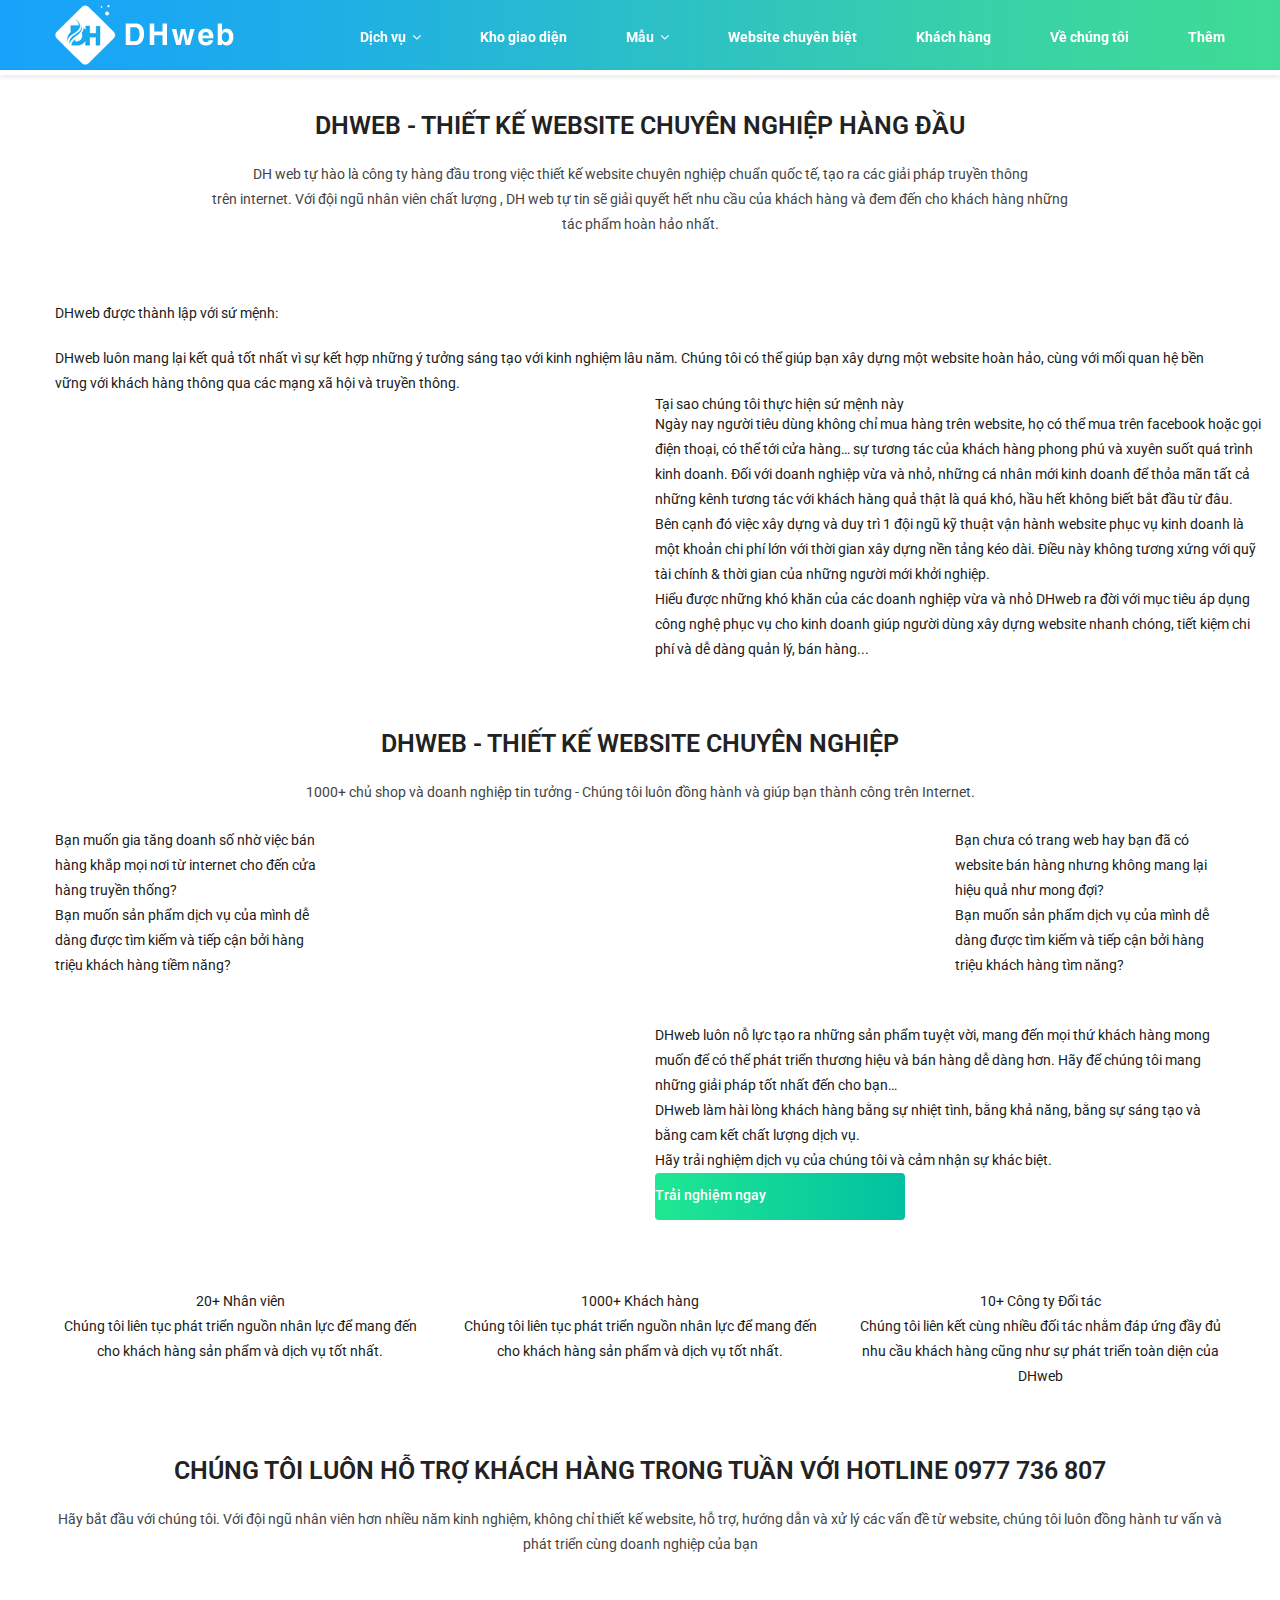
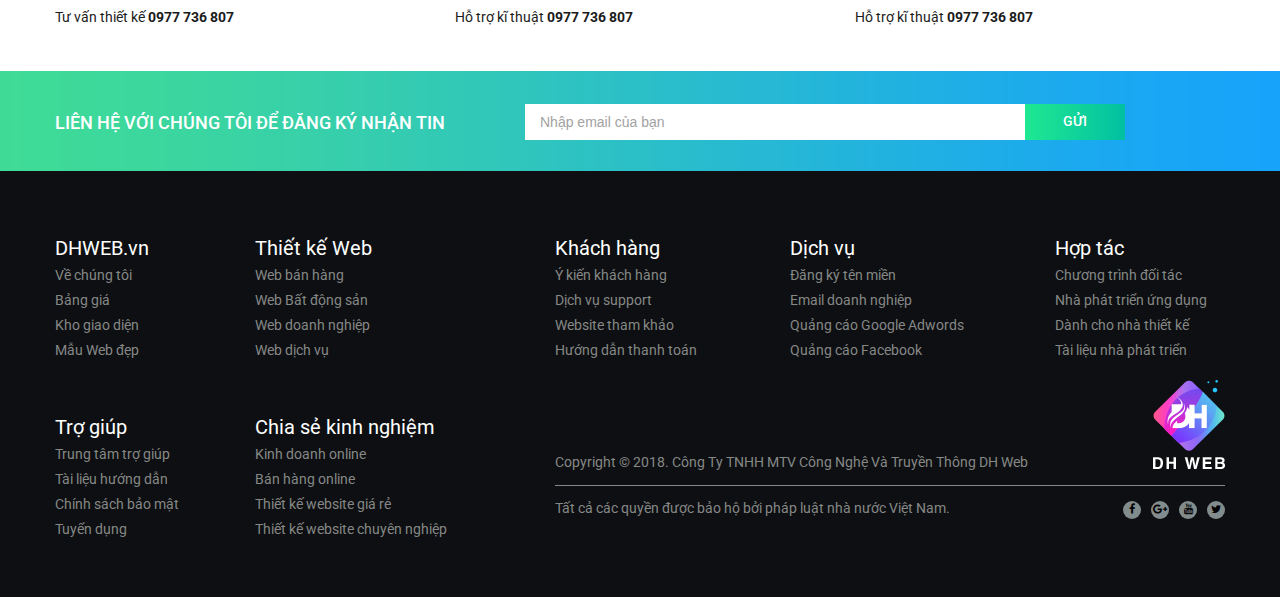
==== codehtml/html_dhweb/about.html @ aa075290 "Update file" ====
<!DOCTYPE html>
<html>
<head>
	<title>:: ABOUT :: DHWEB :: MAI CÔNG NGOÃN</title>
	<meta http-equiv="Content-type" content="text/html;charset=UTF-8">
	<meta name="SKYPE_TOOLBAR" content="SKYPE_TOOLBAR_PARSER_COMPATIBLE">
	<meta name="format-detection" content="telephone=no">
	<meta http-equiv="X-UA-Compatible" content="IE=edge">
	<link rel="shortcut icon" href="icon.png">
	<meta name="viewport" content="width=device-width, initial-scale=1.0">
	<!-- HTML5 Shim and Respond.js IE8 support of HTML5 elements and media queries -->
	<!-- WARNING: Respond.js doesn't work if you view the page via file:// -->
	<!--[if lt IE 9]>
	<script src="https://oss.maxcdn.com/libs/html5shiv/3.7.0/html5shiv.js"></script>
	<script src="https://oss.maxcdn.com/libs/respond.js/1.4.2/respond.min.js"></script>
<![endif]-->


<link rel="stylesheet" type="text/css" href="scss/main.css"/>

</head>
<body>
	<div id="wrapper">
		<header>
			<div class="container">
				<div class="mcn-logo pull-left align-middle">
					<h1><a href=""><img src="images/logo.png" alt=""></a></h1>
				</div>
				<div class="mcn-menu pull-right align-middle">
					<a href="#menu-mobile" class="hamburger hamburger--spin-r d-block d-sm-block d-md-block d-lg-none d-xl-none">
						<span class="hamburger-box">
							<span class="hamburger-inner"></span>
						</span>
					</a>
					<ul class="menu d-none d-lg-block d-xl-block">
						<li class="active"><a href="#">Dịch vụ</a>
							<ul class="sub-menu">
								<li><a href="#">Sub menu</a></li>
								<li><a href="#">Sub menu</a></li>
								<li><a href="#">Sub menu</a></li>
							</ul>
						</li>
						<li><a href="#">Kho giao diện</a></li>
						<li><a href="#">Mẫu</a>
							<ul class="sub-menu">
								<li><a href="#">Sub menu</a></li>
								<li><a href="#">Sub menu</a></li>
								<li><a href="#">Sub menu</a></li>
							</ul>
						</li>
						<li><a href="#">Website chuyên biệt</a></li>
						<li><a href="#">Khách hàng</a></li>
						<li><a href="#">Về chúng tôi</a></li>
						<li><a href="#">Thêm</a></li>
					</ul>
				</div> <!-- end tm-menu -->
				<div class="clear"></div>
			</div>
		</header> <!-- end header -->

		<section class="block-banner-about">
			<div class="container">
				<div class="mcn-title">
					<h2>DHweb - Thiết kế website chuyên nghiệp hàng đầu</h2>
					<p>DH web tự hào là công ty hàng đầu trong việc thiết kế website chuyên nghiệp chuẩn quốc tế, tạo ra các giải pháp truyền thông <br class="pc"> trên internet. Với đội ngũ nhân viên chất lượng , DH web tự tin sẽ giải quyết hết nhu cầu của khách hàng và đem đến cho khách hàng những <br class="pc"> tác phẩm hoàn hảo nhất.  </p>
				</div>
			</div>
		</section> <!-- end block-banner-about -->

		<section class="block-intro-about">
			<div class="top_intro">
				<div class="container">
					<h3>DHweb được thành lập với sứ mệnh:</h3>
					<p class="text-center"><img src="images/text-about.png" alt=""></p>
					<p>DHweb luôn mang lại kết quả tốt nhất vì sự kết hợp những ý tưởng sáng tạo với kinh nghiệm lâu năm. Chúng tôi có thể giúp bạn xây dựng một website hoàn hảo, cùng với mối quan hệ bền vững với khách hàng thông qua các mạng xã hội và truyền thông.</p>
				</div>
			</div>
			<div class="bottom_intro">
				<div class="container-fluid">
					<div class="row bg_text">
						<div class="col align-self-center">
							<div class="_img">
								<img src="images/intro-about01.png" alt="">
							</div>
						</div>
						<div class="col align-self-center">
							<div class="_text">
								<h4>Tại sao chúng tôi thực hiện sứ mệnh này</h4>
								<p>Ngày nay người tiêu dùng không chỉ mua hàng trên website, họ có thể mua trên facebook hoặc gọi điện thoại, có thể tới cửa hàng… sự tương tác của khách hàng phong phú và xuyên suốt quá trình kinh doanh. Đối với doanh nghiệp vừa và nhỏ, những cá nhân mới kinh doanh để thỏa mãn tất cả những kênh tương tác với khách hàng quả thật là quá khó, hầu hết không biết bắt đầu từ đâu.</p>
								<p>Bên cạnh đó việc xây dựng và duy trì 1 đội ngũ kỹ thuật vận hành website phục vụ kinh doanh là một khoản chi phí lớn với thời gian xây dựng nền tảng kéo dài. Điều này không tương xứng với quỹ tài chính & thời gian của những người mới khởi nghiệp.</p>
								<p>Hiểu được những khó khăn của các doanh nghiệp vừa và nhỏ DHweb ra đời với mục tiêu áp dụng công nghệ phục vụ cho kinh doanh giúp người dùng xây dựng website nhanh chóng, tiết kiệm chi phí và dễ dàng quản lý, bán hàng...</p>
							</div>
						</div>
					</div>
				</div>
			</div>
		</section> <!-- end block-intro-about -->

		<section class="block-why-about">
			<div class="container">
				<div class="mcn-title">
					<h2>DHweb - Thiết kế website chuyên nghiệp</h2>
					<p>1000+ chủ shop và doanh nghiệp tin tưởng - Chúng tôi luôn đồng hành và giúp bạn thành công trên Internet.</p>
				</div>
				<div class="row">
					<div class="col col-sm-3 col-md-3 col-lg-3">
						<div class="_text">
							<p>Bạn muốn gia tăng doanh số nhờ việc bán hàng khắp mọi nơi từ internet cho đến cửa hàng truyền thống?</p>
							<p>Bạn muốn sản phẩm dịch vụ của mình dễ dàng được tìm kiếm và tiếp cận bởi hàng triệu khách hàng tiềm năng?</p>
						</div>
					</div>
					<div class="col-xs-6 col-sm-6 col-md-6 col-lg-6">
						<div class="_img">
							<img src="images/why-about.png" alt="">
						</div>
					</div>
					<div class="col col-sm-3 col-md-3 col-lg-3">
						<div class="_text">
							<p>Bạn chưa có trang web hay bạn đã có website bán hàng nhưng không mang lại hiệu quả như mong đợi?</p>
							<p>Bạn muốn sản phẩm dịch vụ của mình dễ dàng được tìm kiếm và tiếp cận bởi hàng triệu khách hàng tìm năng?</p>
						</div>
					</div>
				</div>
			</div>
		</section> <!-- end block-why-about -->

		<section class="block-product-about">
			<div class="container">
				<div class="row">
					<div class="col-xs-6 col-sm-6 col-md-6 col-lg-6">
						<div class="_img">
							<img src="images/product-about.png" alt="">
						</div>
					</div>
					<div class="col-xs-6 col-sm-6 col-md-6 col-lg-6 align-self-center">
						<div class="_text">
							<p>DHweb luôn nỗ lực tạo ra những sản phẩm tuyệt vời, mang đến mọi thứ khách hàng mong muốn để có thể phát triển thương hiệu và bán hàng dễ dàng hơn. Hãy để chúng tôi mang những giải pháp tốt nhất đến cho bạn…</p>
							<p>DHweb làm hài lòng khách hàng bằng sự nhiệt tình, bằng khả năng, bằng sự sáng tạo và bằng cam kết chất lượng dịch vụ.</p>
							<p>Hãy trải nghiệm dịch vụ của chúng tôi và cảm nhận sự khác biệt.</p>
							<div class="text-left">
								<a href="" class="btn-view-more">Trải nghiệm ngay</a>
							</div>
						</div>
					</div>
				</div>
			</div>
		</section> <!-- end block-product-about -->

		<section class="block-number-about">
			<div class="container">
				<div class="row">
					<div class="col-xs-4 col-sm-4 col-md-4 col-lg-4">
						<div class="detail text-center">
							<div class="_img">
								<img src="images/about-number01.png" alt="">
							</div>
							<div class="_text">
								<span>20+ Nhân viên</span>
								<p>Chúng tôi liên tục phát triển nguồn nhân lực để mang đến cho khách hàng sản phẩm và dịch vụ tốt nhất.</p>
							</div>
						</div>
					</div>
					<div class="col-xs-4 col-sm-4 col-md-4 col-lg-4">
						<div class="detail text-center">
							<div class="_img">
								<img src="images/about-number02.png" alt="">
							</div>
							<div class="_text">
								<span>1000+ Khách hàng</span>
								<p>Chúng tôi liên tục phát triển nguồn nhân lực để mang đến cho khách hàng sản phẩm và dịch vụ tốt nhất.</p>
							</div>
						</div>
					</div>
					<div class="col-xs-4 col-sm-4 col-md-4 col-lg-4">
						<div class="detail text-center">
							<div class="_img">
								<img src="images/about-number03.png" alt="">
							</div>
							<div class="_text">
								<span>10+ Công ty Đối tác</span>
								<p>Chúng tôi liên kết cùng nhiều đối tác nhằm đáp ứng đầy đủ nhu cầu khách hàng cũng như  sự phát triển toàn diện của DHweb </p>
							</div>
						</div>
					</div>
				</div>
			</div>
		</section> <!-- end block-number-about -->

		<section class="block-hotline-about">
			<div class="container">
				<div class="mcn-title">
					<h2>Chúng tôi  luôn hỗ trợ khách hàng trong tuần với hotline <span>0977 736 807</span></h2>
					<p>Hãy bắt đầu với chúng tôi. Với đội ngũ nhân viên hơn nhiều năm kinh nghiệm, không chỉ thiết kế website, hỗ trợ, hướng dẫn và xử lý các vấn đề từ website, chúng tôi luôn đồng hành tư vấn và phát triển cùng doanh nghiệp của bạn</p>
				</div>
				<div class="row">
					<div class="col-xs-4 col-sm-4 col-md-4 col-lg-4">
						<div class="detail">
							<div class="_img">
								<img src="images/about-hottline01.png" alt="">
							</div>
							<div class="_text">
								<span>Tư vấn thiết kế</span>
								<strong>0977 736 807</strong>
							</div>
						</div>
					</div>
					<div class="col-xs-4 col-sm-4 col-md-4 col-lg-4">
						<div class="detail">
							<div class="_img">
								<img src="images/about-hottline01.png" alt="">
							</div>
							<div class="_text">
								<span>Hỗ trợ kĩ thuật</span>
								<strong>0977 736 807</strong>
							</div>
						</div>
					</div>
					<div class="col-xs-4 col-sm-4 col-md-4 col-lg-4">
						<div class="detail">
							<div class="_img">
								<img src="images/about-hottline02.png" alt="">
							</div>
							<div class="_text">
								<span>Hỗ trợ kĩ thuật</span>
								<strong>0977 736 807</strong>
							</div>
						</div>
					</div>
				</div>
			</div>
		</section><!-- end block-hotline-about -->

		<footer>
			<div class="footer-top">
				<div class="container">
					<div class="row">
						<div class="box-left">
							<span>Liên hệ với chúng tôi ĐỂ ĐĂNG KÝ NHẬN TIN</span>
						</div>
						<div class="box-right">
							<div class="form-email-reg">
								<form action="">
									<input type="email" name="" placeholder="Nhập email của bạn">
									<button type="submit" class="btn_submit">Gửi</button>
									<div class="clear"></div>
								</form>
							</div>
						</div>
					</div>
				</div>
			</div>
			<div class="footer-bottom">
				<div class="container">
					<div class="row block-footer1">
						<div class="col-md-2">
							<div class="menu-footer">
								<h5>DHWEB.vn</h5>
								<ul>
									<li><a href="">Về chúng tôi</a></li>
									<li><a href="">Bảng giá</a></li>
									<li><a href="">Kho giao diện</a></li>
									<li><a href="">Mẫu Web đẹp</a></li>
								</ul>
							</div>
						</div>
						<div class="col-md-3">
							<div class="menu-footer">
								<h5>Thiết kế Web</h5>
								<ul>
									<li><a href="">Web bán hàng</a></li>
									<li><a href="">Web Bất động sản</a></li>
									<li><a href="">Web doanh nghiệp</a></li>
									<li><a href="">Web dịch vụ</a></li>
								</ul>
							</div>
						</div>
						<div class="col-md-2">
							<div class="menu-footer">
								<h5>Khách hàng</h5>
								<ul>
									<li><a href="">Ý kiến khách hàng</a></li>
									<li><a href="">Dịch vụ support</a></li>
									<li><a href="">Website tham khảo</a></li>
									<li><a href="">Hướng dẫn thanh toán</a></li>
								</ul>
							</div>
						</div>
						<div class="col-md-3">
							<div class="menu-footer pdl35">
								<h5>Dịch vụ</h5>
								<ul>
									<li><a href="">Đăng ký tên miền</a></li>
									<li><a href="">Email doanh nghiệp</a></li>
									<li><a href="">Quảng cáo Google Adwords</a></li>
									<li><a href="">Quảng cáo Facebook</a></li>
								</ul>
							</div>
						</div>
						<div class="col-md-2">
							<div class="menu-footer">
								<h5>Hợp tác</h5>
								<ul>
									<li><a href="">Chương trình đối tác</a></li>
									<li><a href="">Nhà phát triển ứng dụng</a></li>
									<li><a href="">Dành cho nhà thiết kế</a></li>
									<li><a href="">Tài liệu nhà phát triển</a></li>
								</ul>
							</div>
						</div>
					</div>
					<div class="row block-footer2">
						<div class="col-md-2">
							<div class="menu-footer">
								<h5>Trợ giúp</h5>
								<ul>
									<li><a href="">Trung tâm trợ giúp</a></li>
									<li><a href="">Tài liệu hướng dẫn</a></li>
									<li><a href="">Chính sách bảo mật</a></li>
									<li><a href="">Tuyển dụng</a></li>
								</ul>
							</div>
						</div>
						<div class="col-md-3">
							<div class="menu-footer">
								<h5>Chia sẻ kinh nghiệm</h5>
								<ul>
									<li><a href="">Kinh doanh online</a></li>
									<li><a href="">Bán hàng online</a></li>
									<li><a href="">Thiết kế website giá rẻ</a></li>
									<li><a href="">Thiết kế website chuyên nghiệp</a></li>
								</ul>
							</div>
						</div>
						<div class="col-md-7">
							<div class="coppy-right">
								<div class="cpr-top">
									<p class="pull-left">Copyright © 2018. Công Ty TNHH MTV Công Nghệ Và Truyền Thông DH Web</p>
									<a href="" class="pull-right"><img src="images/logo-ft.png" alt=""></a>
									<div class="clear"></div>
								</div>
								<div class="cpr-bottom">
									<p class="pull-left">Tất cả các quyền được bảo hộ bởi pháp luật nhà nước Việt Nam.</p>
									<ul class="row pull-right">
										<li><a href="" target="_blank"><i class="fa fa-facebook"></i></a></li>
										<li><a href="" target="_blank"><i class="fa fa-google-plus"></i></a></li>
										<li><a href="" target="_blank"><i class="fa fa-youtube"></i></a></li>
										<li><a href="" target="_blank"><i class="fa fa-twitter"></i></a></li>
									</ul>
									<div class="clear"></div>
								</div>
							</div>
						</div>
					</div>
				</div>
			</div>
		</footer>

		<nav id="menu-mobile" class="visible-sm">
			<ul>
				<li class="mm-selected"><a href="#">Trang chủ</a></li>
				<li><a href="#">Giới thiệu</a></li>
				<li><a href="#">Sản phẩm</a>
					<ul class="sub-menu">
						<li><a href="#">Đặt hàng</a></li>
						<li><a href="#">Sub menu</a></li>
						<li><a href="#">Sub menu</a></li>
					</ul>
				</li>
				<li><a href="#">Tin tức</a></li>
				<li><a href="#">Công trình</a></li>
				<li><a href="#">Tài liệu</a>
					<ul class="sub-menu">
						<li><a href="#">Phong thủy</a></li>
						<li><a href="#">Sub menu</a></li>
					</ul>
				</li>
				<li><a href="#">Liên hệ</a></li>
			</ul>
		</nav>
	</div> <!-- end wrapper -->


	<script type="text/javascript" src="js/jquery-1.9.1.js"></script>
	<script type="text/javascript" src="js/jquery.mmenu.all.min.js"></script>
	<script type="text/javascript" src="js/slick.min.js"></script>
	<script type="text/javascript" src="libs/owlcarousel/owl.carousel.min.js"></script>
	<script type="text/javascript" src="js/common.js"></script>
</body>
</html>
---- codehtml/html_dhweb/scss/main.css ----
@import url(../css/jquery.mmenu.all.css);
@import url(../css/slick.css);
@import url(../libs/bootstrap4/css/bootstrap.min.css);
@import url(../libs/font-awesome/css/font-awesome.css);
@import url(../libs/owlcarousel/assets/owl.carousel.min.css);
@import url(../libs/owlcarousel/assets/owl.theme.green.min.css);
@import url(../libs/lightGallery/css/lightgallery.min.css);
@import url(../libs/sliderGallery/css/lightslider.min.css);
/*!
 * Hamburgers
 * @description Tasty CSS-animated hamburgers
 * @author Jonathan Suh @jonsuh
 * @site https://jonsuh.com/hamburgers
 * @link https://github.com/jonsuh/hamburgers
 */
@import url("https://fonts.googleapis.com/css?family=Roboto+Condensed:300,400,500,700");
@import url('https://fonts.googleapis.com/css?family=Roboto:300,400,500,700');
.hamburger {
  padding: 15px 15px;
  display: inline-block;
  cursor: pointer;
  transition-property: opacity, filter;
  transition-duration: 0.15s;
  transition-timing-function: linear;
  font: inherit;
  color: inherit;
  text-transform: none;
  background-color: transparent;
  border: 0;
  margin: 0;
  overflow: visible; }
  .hamburger:hover {
    opacity: 0.7; }

.hamburger-box {
  width: 40px;
  height: 24px;
  display: inline-block;
  position: relative; }

.hamburger-inner {
  display: block;
  top: 50%;
  margin-top: -2px; }
  .hamburger-inner, .hamburger-inner::before, .hamburger-inner::after {
    width: 40px;
    height: 4px;
    background-color: #000;
    border-radius: 4px;
    position: absolute;
    transition-property: transform;
    transition-duration: 0.15s;
    transition-timing-function: ease; }
  .hamburger-inner::before, .hamburger-inner::after {
    content: "";
    display: block; }
  .hamburger-inner::before {
    top: -10px; }
  .hamburger-inner::after {
    bottom: -10px; }

/*
 * 3DX
 */
.hamburger--3dx .hamburger-box {
  perspective: 80px; }
.hamburger--3dx .hamburger-inner {
  transition: transform 0.15s cubic-bezier(0.645, 0.045, 0.355, 1), background-color 0s 0.1s cubic-bezier(0.645, 0.045, 0.355, 1); }
  .hamburger--3dx .hamburger-inner::before, .hamburger--3dx .hamburger-inner::after {
    transition: transform 0s 0.1s cubic-bezier(0.645, 0.045, 0.355, 1); }
.hamburger--3dx.is-active .hamburger-inner {
  background-color: transparent;
  transform: rotateY(180deg); }
  .hamburger--3dx.is-active .hamburger-inner::before {
    transform: translate3d(0, 10px, 0) rotate(45deg); }
  .hamburger--3dx.is-active .hamburger-inner::after {
    transform: translate3d(0, -10px, 0) rotate(-45deg); }

/*
 * 3DX Reverse
 */
.hamburger--3dx-r .hamburger-box {
  perspective: 80px; }
.hamburger--3dx-r .hamburger-inner {
  transition: transform 0.15s cubic-bezier(0.645, 0.045, 0.355, 1), background-color 0s 0.1s cubic-bezier(0.645, 0.045, 0.355, 1); }
  .hamburger--3dx-r .hamburger-inner::before, .hamburger--3dx-r .hamburger-inner::after {
    transition: transform 0s 0.1s cubic-bezier(0.645, 0.045, 0.355, 1); }
.hamburger--3dx-r.is-active .hamburger-inner {
  background-color: transparent;
  transform: rotateY(-180deg); }
  .hamburger--3dx-r.is-active .hamburger-inner::before {
    transform: translate3d(0, 10px, 0) rotate(45deg); }
  .hamburger--3dx-r.is-active .hamburger-inner::after {
    transform: translate3d(0, -10px, 0) rotate(-45deg); }

/*
 * 3DY
 */
.hamburger--3dy .hamburger-box {
  perspective: 80px; }
.hamburger--3dy .hamburger-inner {
  transition: transform 0.15s cubic-bezier(0.645, 0.045, 0.355, 1), background-color 0s 0.1s cubic-bezier(0.645, 0.045, 0.355, 1); }
  .hamburger--3dy .hamburger-inner::before, .hamburger--3dy .hamburger-inner::after {
    transition: transform 0s 0.1s cubic-bezier(0.645, 0.045, 0.355, 1); }
.hamburger--3dy.is-active .hamburger-inner {
  background-color: transparent;
  transform: rotateX(-180deg); }
  .hamburger--3dy.is-active .hamburger-inner::before {
    transform: translate3d(0, 10px, 0) rotate(45deg); }
  .hamburger--3dy.is-active .hamburger-inner::after {
    transform: translate3d(0, -10px, 0) rotate(-45deg); }

/*
 * 3DY Reverse
 */
.hamburger--3dy-r .hamburger-box {
  perspective: 80px; }
.hamburger--3dy-r .hamburger-inner {
  transition: transform 0.15s cubic-bezier(0.645, 0.045, 0.355, 1), background-color 0s 0.1s cubic-bezier(0.645, 0.045, 0.355, 1); }
  .hamburger--3dy-r .hamburger-inner::before, .hamburger--3dy-r .hamburger-inner::after {
    transition: transform 0s 0.1s cubic-bezier(0.645, 0.045, 0.355, 1); }
.hamburger--3dy-r.is-active .hamburger-inner {
  background-color: transparent;
  transform: rotateX(180deg); }
  .hamburger--3dy-r.is-active .hamburger-inner::before {
    transform: translate3d(0, 10px, 0) rotate(45deg); }
  .hamburger--3dy-r.is-active .hamburger-inner::after {
    transform: translate3d(0, -10px, 0) rotate(-45deg); }

/*
 * 3DXY
 */
.hamburger--3dxy .hamburger-box {
  perspective: 80px; }
.hamburger--3dxy .hamburger-inner {
  transition: transform 0.15s cubic-bezier(0.645, 0.045, 0.355, 1), background-color 0s 0.1s cubic-bezier(0.645, 0.045, 0.355, 1); }
  .hamburger--3dxy .hamburger-inner::before, .hamburger--3dxy .hamburger-inner::after {
    transition: transform 0s 0.1s cubic-bezier(0.645, 0.045, 0.355, 1); }
.hamburger--3dxy.is-active .hamburger-inner {
  background-color: transparent;
  transform: rotateX(180deg) rotateY(180deg); }
  .hamburger--3dxy.is-active .hamburger-inner::before {
    transform: translate3d(0, 10px, 0) rotate(45deg); }
  .hamburger--3dxy.is-active .hamburger-inner::after {
    transform: translate3d(0, -10px, 0) rotate(-45deg); }

/*
 * 3DXY Reverse
 */
.hamburger--3dxy-r .hamburger-box {
  perspective: 80px; }
.hamburger--3dxy-r .hamburger-inner {
  transition: transform 0.15s cubic-bezier(0.645, 0.045, 0.355, 1), background-color 0s 0.1s cubic-bezier(0.645, 0.045, 0.355, 1); }
  .hamburger--3dxy-r .hamburger-inner::before, .hamburger--3dxy-r .hamburger-inner::after {
    transition: transform 0s 0.1s cubic-bezier(0.645, 0.045, 0.355, 1); }
.hamburger--3dxy-r.is-active .hamburger-inner {
  background-color: transparent;
  transform: rotateX(180deg) rotateY(180deg) rotateZ(-180deg); }
  .hamburger--3dxy-r.is-active .hamburger-inner::before {
    transform: translate3d(0, 10px, 0) rotate(45deg); }
  .hamburger--3dxy-r.is-active .hamburger-inner::after {
    transform: translate3d(0, -10px, 0) rotate(-45deg); }

/*
 * Arrow
 */
.hamburger--arrow.is-active .hamburger-inner::before {
  transform: translate3d(-8px, 0, 0) rotate(-45deg) scale(0.7, 1); }
.hamburger--arrow.is-active .hamburger-inner::after {
  transform: translate3d(-8px, 0, 0) rotate(45deg) scale(0.7, 1); }

/*
 * Arrow Right
 */
.hamburger--arrow-r.is-active .hamburger-inner::before {
  transform: translate3d(8px, 0, 0) rotate(45deg) scale(0.7, 1); }
.hamburger--arrow-r.is-active .hamburger-inner::after {
  transform: translate3d(8px, 0, 0) rotate(-45deg) scale(0.7, 1); }

/*
 * Arrow Alt
 */
.hamburger--arrowalt .hamburger-inner::before {
  transition: top 0.1s 0.1s ease, transform 0.1s cubic-bezier(0.165, 0.84, 0.44, 1); }
.hamburger--arrowalt .hamburger-inner::after {
  transition: bottom 0.1s 0.1s ease, transform 0.1s cubic-bezier(0.165, 0.84, 0.44, 1); }
.hamburger--arrowalt.is-active .hamburger-inner::before {
  top: 0;
  transform: translate3d(-8px, -10px, 0) rotate(-45deg) scale(0.7, 1);
  transition: top 0.1s ease, transform 0.1s 0.1s cubic-bezier(0.895, 0.03, 0.685, 0.22); }
.hamburger--arrowalt.is-active .hamburger-inner::after {
  bottom: 0;
  transform: translate3d(-8px, 10px, 0) rotate(45deg) scale(0.7, 1);
  transition: bottom 0.1s ease, transform 0.1s 0.1s cubic-bezier(0.895, 0.03, 0.685, 0.22); }

/*
 * Arrow Alt Right
 */
.hamburger--arrowalt-r .hamburger-inner::before {
  transition: top 0.1s 0.1s ease, transform 0.1s cubic-bezier(0.165, 0.84, 0.44, 1); }
.hamburger--arrowalt-r .hamburger-inner::after {
  transition: bottom 0.1s 0.1s ease, transform 0.1s cubic-bezier(0.165, 0.84, 0.44, 1); }
.hamburger--arrowalt-r.is-active .hamburger-inner::before {
  top: 0;
  transform: translate3d(8px, -10px, 0) rotate(45deg) scale(0.7, 1);
  transition: top 0.1s ease, transform 0.1s 0.1s cubic-bezier(0.895, 0.03, 0.685, 0.22); }
.hamburger--arrowalt-r.is-active .hamburger-inner::after {
  bottom: 0;
  transform: translate3d(8px, 10px, 0) rotate(-45deg) scale(0.7, 1);
  transition: bottom 0.1s ease, transform 0.1s 0.1s cubic-bezier(0.895, 0.03, 0.685, 0.22); }

/*
 * Arrow Turn
 */
.hamburger--arrowturn.is-active .hamburger-inner {
  transform: rotate(-180deg); }
  .hamburger--arrowturn.is-active .hamburger-inner::before {
    transform: translate3d(8px, 0, 0) rotate(45deg) scale(0.7, 1); }
  .hamburger--arrowturn.is-active .hamburger-inner::after {
    transform: translate3d(8px, 0, 0) rotate(-45deg) scale(0.7, 1); }

/*
 * Arrow Turn Right
 */
.hamburger--arrowturn-r.is-active .hamburger-inner {
  transform: rotate(-180deg); }
  .hamburger--arrowturn-r.is-active .hamburger-inner::before {
    transform: translate3d(-8px, 0, 0) rotate(-45deg) scale(0.7, 1); }
  .hamburger--arrowturn-r.is-active .hamburger-inner::after {
    transform: translate3d(-8px, 0, 0) rotate(45deg) scale(0.7, 1); }

/*
 * Boring
 */
.hamburger--boring .hamburger-inner, .hamburger--boring .hamburger-inner::before, .hamburger--boring .hamburger-inner::after {
  transition-property: none; }
.hamburger--boring.is-active .hamburger-inner {
  transform: rotate(45deg); }
  .hamburger--boring.is-active .hamburger-inner::before {
    top: 0;
    opacity: 0; }
  .hamburger--boring.is-active .hamburger-inner::after {
    bottom: 0;
    transform: rotate(-90deg); }

/*
 * Collapse
 */
.hamburger--collapse .hamburger-inner {
  top: auto;
  bottom: 0;
  transition-duration: 0.13s;
  transition-delay: 0.13s;
  transition-timing-function: cubic-bezier(0.55, 0.055, 0.675, 0.19); }
  .hamburger--collapse .hamburger-inner::after {
    top: -20px;
    transition: top 0.2s 0.2s cubic-bezier(0.33333, 0.66667, 0.66667, 1), opacity 0.1s linear; }
  .hamburger--collapse .hamburger-inner::before {
    transition: top 0.12s 0.2s cubic-bezier(0.33333, 0.66667, 0.66667, 1), transform 0.13s cubic-bezier(0.55, 0.055, 0.675, 0.19); }
.hamburger--collapse.is-active .hamburger-inner {
  transform: translate3d(0, -10px, 0) rotate(-45deg);
  transition-delay: 0.22s;
  transition-timing-function: cubic-bezier(0.215, 0.61, 0.355, 1); }
  .hamburger--collapse.is-active .hamburger-inner::after {
    top: 0;
    opacity: 0;
    transition: top 0.2s cubic-bezier(0.33333, 0, 0.66667, 0.33333), opacity 0.1s 0.22s linear; }
  .hamburger--collapse.is-active .hamburger-inner::before {
    top: 0;
    transform: rotate(-90deg);
    transition: top 0.1s 0.16s cubic-bezier(0.33333, 0, 0.66667, 0.33333), transform 0.13s 0.25s cubic-bezier(0.215, 0.61, 0.355, 1); }

/*
 * Collapse Reverse
 */
.hamburger--collapse-r .hamburger-inner {
  top: auto;
  bottom: 0;
  transition-duration: 0.13s;
  transition-delay: 0.13s;
  transition-timing-function: cubic-bezier(0.55, 0.055, 0.675, 0.19); }
  .hamburger--collapse-r .hamburger-inner::after {
    top: -20px;
    transition: top 0.2s 0.2s cubic-bezier(0.33333, 0.66667, 0.66667, 1), opacity 0.1s linear; }
  .hamburger--collapse-r .hamburger-inner::before {
    transition: top 0.12s 0.2s cubic-bezier(0.33333, 0.66667, 0.66667, 1), transform 0.13s cubic-bezier(0.55, 0.055, 0.675, 0.19); }
.hamburger--collapse-r.is-active .hamburger-inner {
  transform: translate3d(0, -10px, 0) rotate(45deg);
  transition-delay: 0.22s;
  transition-timing-function: cubic-bezier(0.215, 0.61, 0.355, 1); }
  .hamburger--collapse-r.is-active .hamburger-inner::after {
    top: 0;
    opacity: 0;
    transition: top 0.2s cubic-bezier(0.33333, 0, 0.66667, 0.33333), opacity 0.1s 0.22s linear; }
  .hamburger--collapse-r.is-active .hamburger-inner::before {
    top: 0;
    transform: rotate(90deg);
    transition: top 0.1s 0.16s cubic-bezier(0.33333, 0, 0.66667, 0.33333), transform 0.13s 0.25s cubic-bezier(0.215, 0.61, 0.355, 1); }

/*
 * Elastic
 */
.hamburger--elastic .hamburger-inner {
  top: 2px;
  transition-duration: 0.275s;
  transition-timing-function: cubic-bezier(0.68, -0.55, 0.265, 1.55); }
  .hamburger--elastic .hamburger-inner::before {
    top: 10px;
    transition: opacity 0.125s 0.275s ease; }
  .hamburger--elastic .hamburger-inner::after {
    top: 20px;
    transition: transform 0.275s cubic-bezier(0.68, -0.55, 0.265, 1.55); }
.hamburger--elastic.is-active .hamburger-inner {
  transform: translate3d(0, 10px, 0) rotate(135deg);
  transition-delay: 0.075s; }
  .hamburger--elastic.is-active .hamburger-inner::before {
    transition-delay: 0s;
    opacity: 0; }
  .hamburger--elastic.is-active .hamburger-inner::after {
    transform: translate3d(0, -20px, 0) rotate(-270deg);
    transition-delay: 0.075s; }

/*
 * Elastic Reverse
 */
.hamburger--elastic-r .hamburger-inner {
  top: 2px;
  transition-duration: 0.275s;
  transition-timing-function: cubic-bezier(0.68, -0.55, 0.265, 1.55); }
  .hamburger--elastic-r .hamburger-inner::before {
    top: 10px;
    transition: opacity 0.125s 0.275s ease; }
  .hamburger--elastic-r .hamburger-inner::after {
    top: 20px;
    transition: transform 0.275s cubic-bezier(0.68, -0.55, 0.265, 1.55); }
.hamburger--elastic-r.is-active .hamburger-inner {
  transform: translate3d(0, 10px, 0) rotate(-135deg);
  transition-delay: 0.075s; }
  .hamburger--elastic-r.is-active .hamburger-inner::before {
    transition-delay: 0s;
    opacity: 0; }
  .hamburger--elastic-r.is-active .hamburger-inner::after {
    transform: translate3d(0, -20px, 0) rotate(270deg);
    transition-delay: 0.075s; }

/*
 * Emphatic
 */
.hamburger--emphatic {
  overflow: hidden; }
  .hamburger--emphatic .hamburger-inner {
    transition: background-color 0.125s 0.175s ease-in; }
    .hamburger--emphatic .hamburger-inner::before {
      left: 0;
      transition: transform 0.125s cubic-bezier(0.6, 0.04, 0.98, 0.335), top 0.05s 0.125s linear, left 0.125s 0.175s ease-in; }
    .hamburger--emphatic .hamburger-inner::after {
      top: 10px;
      right: 0;
      transition: transform 0.125s cubic-bezier(0.6, 0.04, 0.98, 0.335), top 0.05s 0.125s linear, right 0.125s 0.175s ease-in; }
  .hamburger--emphatic.is-active .hamburger-inner {
    transition-delay: 0s;
    transition-timing-function: ease-out;
    background-color: transparent; }
    .hamburger--emphatic.is-active .hamburger-inner::before {
      left: -80px;
      top: -80px;
      transform: translate3d(80px, 80px, 0) rotate(45deg);
      transition: left 0.125s ease-out, top 0.05s 0.125s linear, transform 0.125s 0.175s cubic-bezier(0.075, 0.82, 0.165, 1); }
    .hamburger--emphatic.is-active .hamburger-inner::after {
      right: -80px;
      top: -80px;
      transform: translate3d(-80px, 80px, 0) rotate(-45deg);
      transition: right 0.125s ease-out, top 0.05s 0.125s linear, transform 0.125s 0.175s cubic-bezier(0.075, 0.82, 0.165, 1); }

/*
 * Emphatic Reverse
 */
.hamburger--emphatic-r {
  overflow: hidden; }
  .hamburger--emphatic-r .hamburger-inner {
    transition: background-color 0.125s 0.175s ease-in; }
    .hamburger--emphatic-r .hamburger-inner::before {
      left: 0;
      transition: transform 0.125s cubic-bezier(0.6, 0.04, 0.98, 0.335), top 0.05s 0.125s linear, left 0.125s 0.175s ease-in; }
    .hamburger--emphatic-r .hamburger-inner::after {
      top: 10px;
      right: 0;
      transition: transform 0.125s cubic-bezier(0.6, 0.04, 0.98, 0.335), top 0.05s 0.125s linear, right 0.125s 0.175s ease-in; }
  .hamburger--emphatic-r.is-active .hamburger-inner {
    transition-delay: 0s;
    transition-timing-function: ease-out;
    background-color: transparent; }
    .hamburger--emphatic-r.is-active .hamburger-inner::before {
      left: -80px;
      top: 80px;
      transform: translate3d(80px, -80px, 0) rotate(-45deg);
      transition: left 0.125s ease-out, top 0.05s 0.125s linear, transform 0.125s 0.175s cubic-bezier(0.075, 0.82, 0.165, 1); }
    .hamburger--emphatic-r.is-active .hamburger-inner::after {
      right: -80px;
      top: 80px;
      transform: translate3d(-80px, -80px, 0) rotate(45deg);
      transition: right 0.125s ease-out, top 0.05s 0.125s linear, transform 0.125s 0.175s cubic-bezier(0.075, 0.82, 0.165, 1); }

/*
 * Minus
 */
.hamburger--minus .hamburger-inner::before, .hamburger--minus .hamburger-inner::after {
  transition: bottom 0.08s 0s ease-out, top 0.08s 0s ease-out, opacity 0s linear; }
.hamburger--minus.is-active .hamburger-inner::before, .hamburger--minus.is-active .hamburger-inner::after {
  opacity: 0;
  transition: bottom 0.08s ease-out, top 0.08s ease-out, opacity 0s 0.08s linear; }
.hamburger--minus.is-active .hamburger-inner::before {
  top: 0; }
.hamburger--minus.is-active .hamburger-inner::after {
  bottom: 0; }

/*
 * Slider
 */
.hamburger--slider .hamburger-inner {
  top: 2px; }
  .hamburger--slider .hamburger-inner::before {
    top: 10px;
    transition-property: transform, opacity;
    transition-timing-function: ease;
    transition-duration: 0.15s; }
  .hamburger--slider .hamburger-inner::after {
    top: 20px; }
.hamburger--slider.is-active .hamburger-inner {
  transform: translate3d(0, 10px, 0) rotate(45deg); }
  .hamburger--slider.is-active .hamburger-inner::before {
    transform: rotate(-45deg) translate3d(-5.7142857143px, -6px, 0);
    opacity: 0; }
  .hamburger--slider.is-active .hamburger-inner::after {
    transform: translate3d(0, -20px, 0) rotate(-90deg); }

/*
 * Slider Reverse
 */
.hamburger--slider-r .hamburger-inner {
  top: 2px; }
  .hamburger--slider-r .hamburger-inner::before {
    top: 10px;
    transition-property: transform, opacity;
    transition-timing-function: ease;
    transition-duration: 0.15s; }
  .hamburger--slider-r .hamburger-inner::after {
    top: 20px; }
.hamburger--slider-r.is-active .hamburger-inner {
  transform: translate3d(0, 10px, 0) rotate(-45deg); }
  .hamburger--slider-r.is-active .hamburger-inner::before {
    transform: rotate(45deg) translate3d(5.7142857143px, -6px, 0);
    opacity: 0; }
  .hamburger--slider-r.is-active .hamburger-inner::after {
    transform: translate3d(0, -20px, 0) rotate(90deg); }

/*
 * Spin
 */
.hamburger--spin .hamburger-inner {
  transition-duration: 0.22s;
  transition-timing-function: cubic-bezier(0.55, 0.055, 0.675, 0.19); }
  .hamburger--spin .hamburger-inner::before {
    transition: top 0.1s 0.25s ease-in, opacity 0.1s ease-in; }
  .hamburger--spin .hamburger-inner::after {
    transition: bottom 0.1s 0.25s ease-in, transform 0.22s cubic-bezier(0.55, 0.055, 0.675, 0.19); }
.hamburger--spin.is-active .hamburger-inner {
  transform: rotate(225deg);
  transition-delay: 0.12s;
  transition-timing-function: cubic-bezier(0.215, 0.61, 0.355, 1); }
  .hamburger--spin.is-active .hamburger-inner::before {
    top: 0;
    opacity: 0;
    transition: top 0.1s ease-out, opacity 0.1s 0.12s ease-out; }
  .hamburger--spin.is-active .hamburger-inner::after {
    bottom: 0;
    transform: rotate(-90deg);
    transition: bottom 0.1s ease-out, transform 0.22s 0.12s cubic-bezier(0.215, 0.61, 0.355, 1); }

/*
 * Spin Reverse
 */
.hamburger--spin-r .hamburger-inner {
  transition-duration: 0.22s;
  transition-timing-function: cubic-bezier(0.55, 0.055, 0.675, 0.19); }
  .hamburger--spin-r .hamburger-inner::before {
    transition: top 0.1s 0.25s ease-in, opacity 0.1s ease-in; }
  .hamburger--spin-r .hamburger-inner::after {
    transition: bottom 0.1s 0.25s ease-in, transform 0.22s cubic-bezier(0.55, 0.055, 0.675, 0.19); }
.hamburger--spin-r.is-active .hamburger-inner {
  transform: rotate(-225deg);
  transition-delay: 0.12s;
  transition-timing-function: cubic-bezier(0.215, 0.61, 0.355, 1); }
  .hamburger--spin-r.is-active .hamburger-inner::before {
    top: 0;
    opacity: 0;
    transition: top 0.1s ease-out, opacity 0.1s 0.12s ease-out; }
  .hamburger--spin-r.is-active .hamburger-inner::after {
    bottom: 0;
    transform: rotate(90deg);
    transition: bottom 0.1s ease-out, transform 0.22s 0.12s cubic-bezier(0.215, 0.61, 0.355, 1); }

/*
 * Spring
 */
.hamburger--spring .hamburger-inner {
  top: 2px;
  transition: background-color 0s 0.13s linear; }
  .hamburger--spring .hamburger-inner::before {
    top: 10px;
    transition: top 0.1s 0.2s cubic-bezier(0.33333, 0.66667, 0.66667, 1), transform 0.13s cubic-bezier(0.55, 0.055, 0.675, 0.19); }
  .hamburger--spring .hamburger-inner::after {
    top: 20px;
    transition: top 0.2s 0.2s cubic-bezier(0.33333, 0.66667, 0.66667, 1), transform 0.13s cubic-bezier(0.55, 0.055, 0.675, 0.19); }
.hamburger--spring.is-active .hamburger-inner {
  transition-delay: 0.22s;
  background-color: transparent; }
  .hamburger--spring.is-active .hamburger-inner::before {
    top: 0;
    transition: top 0.1s 0.15s cubic-bezier(0.33333, 0, 0.66667, 0.33333), transform 0.13s 0.22s cubic-bezier(0.215, 0.61, 0.355, 1);
    transform: translate3d(0, 10px, 0) rotate(45deg); }
  .hamburger--spring.is-active .hamburger-inner::after {
    top: 0;
    transition: top 0.2s cubic-bezier(0.33333, 0, 0.66667, 0.33333), transform 0.13s 0.22s cubic-bezier(0.215, 0.61, 0.355, 1);
    transform: translate3d(0, 10px, 0) rotate(-45deg); }

/*
 * Spring Reverse
 */
.hamburger--spring-r .hamburger-inner {
  top: auto;
  bottom: 0;
  transition-duration: 0.13s;
  transition-delay: 0s;
  transition-timing-function: cubic-bezier(0.55, 0.055, 0.675, 0.19); }
  .hamburger--spring-r .hamburger-inner::after {
    top: -20px;
    transition: top 0.2s 0.2s cubic-bezier(0.33333, 0.66667, 0.66667, 1), opacity 0s linear; }
  .hamburger--spring-r .hamburger-inner::before {
    transition: top 0.1s 0.2s cubic-bezier(0.33333, 0.66667, 0.66667, 1), transform 0.13s cubic-bezier(0.55, 0.055, 0.675, 0.19); }
.hamburger--spring-r.is-active .hamburger-inner {
  transform: translate3d(0, -10px, 0) rotate(-45deg);
  transition-delay: 0.22s;
  transition-timing-function: cubic-bezier(0.215, 0.61, 0.355, 1); }
  .hamburger--spring-r.is-active .hamburger-inner::after {
    top: 0;
    opacity: 0;
    transition: top 0.2s cubic-bezier(0.33333, 0, 0.66667, 0.33333), opacity 0s 0.22s linear; }
  .hamburger--spring-r.is-active .hamburger-inner::before {
    top: 0;
    transform: rotate(90deg);
    transition: top 0.1s 0.15s cubic-bezier(0.33333, 0, 0.66667, 0.33333), transform 0.13s 0.22s cubic-bezier(0.215, 0.61, 0.355, 1); }

/*
 * Stand
 */
.hamburger--stand .hamburger-inner {
  transition: transform 0.075s 0.15s cubic-bezier(0.55, 0.055, 0.675, 0.19), background-color 0s 0.075s linear; }
  .hamburger--stand .hamburger-inner::before {
    transition: top 0.075s 0.075s ease-in, transform 0.075s 0s cubic-bezier(0.55, 0.055, 0.675, 0.19); }
  .hamburger--stand .hamburger-inner::after {
    transition: bottom 0.075s 0.075s ease-in, transform 0.075s 0s cubic-bezier(0.55, 0.055, 0.675, 0.19); }
.hamburger--stand.is-active .hamburger-inner {
  transform: rotate(90deg);
  background-color: transparent;
  transition: transform 0.075s 0s cubic-bezier(0.215, 0.61, 0.355, 1), background-color 0s 0.15s linear; }
  .hamburger--stand.is-active .hamburger-inner::before {
    top: 0;
    transform: rotate(-45deg);
    transition: top 0.075s 0.1s ease-out, transform 0.075s 0.15s cubic-bezier(0.215, 0.61, 0.355, 1); }
  .hamburger--stand.is-active .hamburger-inner::after {
    bottom: 0;
    transform: rotate(45deg);
    transition: bottom 0.075s 0.1s ease-out, transform 0.075s 0.15s cubic-bezier(0.215, 0.61, 0.355, 1); }

/*
 * Stand Reverse
 */
.hamburger--stand-r .hamburger-inner {
  transition: transform 0.075s 0.15s cubic-bezier(0.55, 0.055, 0.675, 0.19), background-color 0s 0.075s linear; }
  .hamburger--stand-r .hamburger-inner::before {
    transition: top 0.075s 0.075s ease-in, transform 0.075s 0s cubic-bezier(0.55, 0.055, 0.675, 0.19); }
  .hamburger--stand-r .hamburger-inner::after {
    transition: bottom 0.075s 0.075s ease-in, transform 0.075s 0s cubic-bezier(0.55, 0.055, 0.675, 0.19); }
.hamburger--stand-r.is-active .hamburger-inner {
  transform: rotate(-90deg);
  background-color: transparent;
  transition: transform 0.075s 0s cubic-bezier(0.215, 0.61, 0.355, 1), background-color 0s 0.15s linear; }
  .hamburger--stand-r.is-active .hamburger-inner::before {
    top: 0;
    transform: rotate(-45deg);
    transition: top 0.075s 0.1s ease-out, transform 0.075s 0.15s cubic-bezier(0.215, 0.61, 0.355, 1); }
  .hamburger--stand-r.is-active .hamburger-inner::after {
    bottom: 0;
    transform: rotate(45deg);
    transition: bottom 0.075s 0.1s ease-out, transform 0.075s 0.15s cubic-bezier(0.215, 0.61, 0.355, 1); }

/*
 * Squeeze
 */
.hamburger--squeeze .hamburger-inner {
  transition-duration: 0.075s;
  transition-timing-function: cubic-bezier(0.55, 0.055, 0.675, 0.19); }
  .hamburger--squeeze .hamburger-inner::before {
    transition: top 0.075s 0.12s ease, opacity 0.075s ease; }
  .hamburger--squeeze .hamburger-inner::after {
    transition: bottom 0.075s 0.12s ease, transform 0.075s cubic-bezier(0.55, 0.055, 0.675, 0.19); }
.hamburger--squeeze.is-active .hamburger-inner {
  transform: rotate(45deg);
  transition-delay: 0.12s;
  transition-timing-function: cubic-bezier(0.215, 0.61, 0.355, 1); }
  .hamburger--squeeze.is-active .hamburger-inner::before {
    top: 0;
    opacity: 0;
    transition: top 0.075s ease, opacity 0.075s 0.12s ease; }
  .hamburger--squeeze.is-active .hamburger-inner::after {
    bottom: 0;
    transform: rotate(-90deg);
    transition: bottom 0.075s ease, transform 0.075s 0.12s cubic-bezier(0.215, 0.61, 0.355, 1); }

/*
 * Vortex
 */
.hamburger--vortex .hamburger-inner {
  transition-duration: 0.2s;
  transition-timing-function: cubic-bezier(0.19, 1, 0.22, 1); }
  .hamburger--vortex .hamburger-inner::before, .hamburger--vortex .hamburger-inner::after {
    transition-duration: 0s;
    transition-delay: 0.1s;
    transition-timing-function: linear; }
  .hamburger--vortex .hamburger-inner::before {
    transition-property: top, opacity; }
  .hamburger--vortex .hamburger-inner::after {
    transition-property: bottom, transform; }
.hamburger--vortex.is-active .hamburger-inner {
  transform: rotate(765deg);
  transition-timing-function: cubic-bezier(0.19, 1, 0.22, 1); }
  .hamburger--vortex.is-active .hamburger-inner::before, .hamburger--vortex.is-active .hamburger-inner::after {
    transition-delay: 0s; }
  .hamburger--vortex.is-active .hamburger-inner::before {
    top: 0;
    opacity: 0; }
  .hamburger--vortex.is-active .hamburger-inner::after {
    bottom: 0;
    transform: rotate(90deg); }

/*
 * Vortex Reverse
 */
.hamburger--vortex-r .hamburger-inner {
  transition-duration: 0.2s;
  transition-timing-function: cubic-bezier(0.19, 1, 0.22, 1); }
  .hamburger--vortex-r .hamburger-inner::before, .hamburger--vortex-r .hamburger-inner::after {
    transition-duration: 0s;
    transition-delay: 0.1s;
    transition-timing-function: linear; }
  .hamburger--vortex-r .hamburger-inner::before {
    transition-property: top, opacity; }
  .hamburger--vortex-r .hamburger-inner::after {
    transition-property: bottom, transform; }
.hamburger--vortex-r.is-active .hamburger-inner {
  transform: rotate(-765deg);
  transition-timing-function: cubic-bezier(0.19, 1, 0.22, 1); }
  .hamburger--vortex-r.is-active .hamburger-inner::before, .hamburger--vortex-r.is-active .hamburger-inner::after {
    transition-delay: 0s; }
  .hamburger--vortex-r.is-active .hamburger-inner::before {
    top: 0;
    opacity: 0; }
  .hamburger--vortex-r.is-active .hamburger-inner::after {
    bottom: 0;
    transform: rotate(-90deg); }

/*----- reset -----*/
html, body, div, span, h1, h2, h3, h4, h5, h6, p, blockquote, a, address, em, img, strong, dl, dt, dd, ul, li, fieldset, form, label, legend {
  border: 0;
  font-family: inherit;
  font-size: 100%;
  margin: 0;
  outline: 0;
  padding: 0; }

:focus {
  outline: 0; }

ol, ul {
  list-style: none; }

img {
  width: auto\9;
  height: auto;
  max-width: 100%;
  vertical-align: middle;
  -ms-interpolation-mode: bicubic; }

table {
  border-collapse: collapse;
  border-spacing: 0;
  width: 100%; }

html {
  height: 100%; }

body {
  height: 100%;
  background-color: #fff;
  color: #000;
  font: normal normal 100% Arial, Helvetica, sans-serif;
  line-height: 1.5em;
  font-size: .75em; }

@-webkit-keyframes shine {
  100% {
    left: 125%; } }
@keyframes shine {
  100% {
    left: 125%; } }
header {
  background: url(../images/bg-header.png) repeat-y center;
  background-size: contain;
  padding: 5px 0;
  position: relative; }
  header:after {
    content: '';
    display: block;
    width: 100%;
    height: 5px;
    background: #fff;
    position: absolute;
    bottom: -5px;
    left: 0;
    right: 0;
    box-shadow: 0 2px 5px rgba(0, 0, 0, 0.1); }
  header .mcn-menu {
    margin-top: 5px;
    text-align: center; }
    header .mcn-menu ul.menu li {
      float: left;
      text-transform: initial;
      padding: 0px;
      position: relative;
      z-index: 100; }
      header .mcn-menu ul.menu li:last-child {
        margin: 0; }
      header .mcn-menu ul.menu li a {
        display: block;
        font-size: 14px;
        font-size: 0.875rem;
        font-weight: bold;
        color: #ffffff;
        padding: 15px 0px;
        position: relative;
        -webkit-transform: translateZ(0);
        transform: translateZ(0);
        -webkit-backface-visibility: hidden;
        backface-visibility: hidden;
        overflow: hidden; }
        header .mcn-menu ul.menu li a i {
          margin-left: 6px;
          transition: all 300ms linear;
          -o-transition: all 300ms linear;
          -ms-transition: all 300ms linear;
          -moz-transition: all 300ms linear;
          -webkit-transition: all 300ms linear; }
      header .mcn-menu ul.menu li:hover a i {
        transform: rotate(180deg); }
      header .mcn-menu ul.menu li ul {
        width: 205px;
        position: absolute;
        background: rgba(0, 0, 0, 0.7);
        opacity: 0;
        visibility: hidden;
        transition: all 300ms linear;
        -o-transition: all 300ms linear;
        -ms-transition: all 300ms linear;
        -moz-transition: all 300ms linear;
        -webkit-transition: all 300ms linear;
        z-index: 90;
        left: 0px;
        top: 75px;
        text-align: left; }
      header .mcn-menu ul.menu li:hover > ul {
        display: block;
        opacity: 1;
        visibility: visible;
        top: 65px;
        left: 0; }
      header .mcn-menu ul.menu li ul:before {
        content: '';
        display: block;
        width: 100%;
        border-top: 30px solid transparent;
        position: absolute;
        left: 0;
        top: -30px; }
      header .mcn-menu ul.menu li ul li {
        float: none;
        padding: 0; }
        header .mcn-menu ul.menu li ul li a {
          font-size: 13px;
          font-size: 0.8125rem;
          line-height: 20px;
          text-transform: initial;
          padding: 12px 15px;
          color: #ffffff;
          background: rgba(0, 0, 0, 0.5);
          border-bottom: 1px dashed rgba(255, 255, 255, 0.5); }
        header .mcn-menu ul.menu li ul li:last-child a {
          border-bottom: 0; }
      header .mcn-menu ul.menu li li a:before {
        display: none; }
      header .mcn-menu ul.menu li li:hover a {
        background: linear-gradient(150deg, #17a3fa 0%, #2bbec9 40%, #3fdb96 75%);
        color: #ffffff; }
    header .mcn-menu ul.menu > li {
      margin-right: 59px; }

/*===================================================================*/
.mm-menu {
  background: #000; }

.mm-listview > li > a, .mm-listview > li > span {
  font: 400 14px/20px 'Open Sans', sans-serif;
  color: #fff;
  text-transform: uppercase; }

.mm-menu .mm-navbar a, .mm-menu .mm-navbar > * {
  font: 700 18px/20px 'Open Sans', sans-serif;
  color: #fff;
  text-transform: uppercase; }

.mm-navbar {
  border-color: #270f00; }

.mm-listview > li {
  border-color: #270f00; }
  .mm-listview > li .mm-next {
    border-color: #270f00; }
    .mm-listview > li .mm-next:before {
      border-color: #270f00; }
  .mm-listview > li:after {
    border-color: #270f00; }
  .mm-listview > li:not(.mm-divider):after {
    border-color: #270f00;
    left: 0;
    z-index: 3; }

.mm-menu .mm-btn:after, .mm-menu .mm-btn:before {
  border-color: #fff; }
.mm-menu .mm-listview > li .mm-arrow:after, .mm-menu .mm-listview > li .mm-next:after {
  border-color: #fff; }
.mm-menu .mm-listview > li.mm-selected > a {
  background: #f96a0e;
  border-radius: 0;
  color: #fff; }
  .mm-menu .mm-listview > li.mm-selected > a:not(.mm-next) {
    background: #f96a0e;
    border-radius: 0;
    color: #fff; }
.mm-menu .mm-listview > li.mm-selected > span {
  background: #f96a0e;
  border-radius: 0;
  color: #fff; }
.mm-menu .mm-listview > li a:not(.mm-next) {
  -webkit-tap-highlight-color: #f96a0e;
  tap-highlight-color: #f96a0e;
  color: #fff; }

#mm-1 ul.mm-listview > li > a {
  text-transform: initial; }

@font-face {
  font-family: 'Lobster';
  src: url("../fonts/Lobster/Lobster.eot");
  src: url("../fonts/Lobster/Lobster.eot") format("embedded-opentype"), url("../fonts/Lobster/Lobster.woff") format("woff"), url("../fonts/Lobster/Lobster.ttf") format("truetype"), url("../fonts/Lobster/Lobster.svg#Lobster") format("svg"); }
/*----- common -----*/
body {
  font-family: roboto,sans-serif;
  font-size: 14px;
  font-size: 0.875rem;
  color: #1b1b1b;
  line-height: 25px; }

h1, h2, h3, h4, h5, h6 {
  line-height: normal;
  font-weight: normal; }

input, select, textarea {
  color: #38444f;
  font: normal normal 1em Arial, Helvetica, sans-serif; }

input:focus, select:focus, textarea:focus {
  outline: none; }

a:link, a:visited, a:hover, a:focus {
  outline: none; }
a:link, a:visited, a:hover, a:focus {
  text-decoration: none; }
a:link, a:visited {
  color: #000; }
a:hover, a:focus {
  color: #43f812; }

* {
  border-box: box-sizing; }

.clear {
  clear: both; }

.mcn-ic {
  background: url(../images/front/sprite.png) no-repeat; }

a.btn-view-more {
  background: linear-gradient(90deg, #1fe892, #02c0a1);
  font-size: 14px;
  font-size: 0.875rem;
  color: #ffffff;
  font-weight: 500;
  display: inline-block;
  padding: 10px 0 12px 0;
  border-radius: 4px;
  width: 250px;
  -webkit-transition: 0.2s linear;
  transition: 0.2s linear; }
  a.btn-view-more:hover {
    background: linear-gradient(150deg, #17a3fa 0%, #2bbec9 40%, #3fdb96 75%); }

.pc {
  display: block; }
  @media (max-width: 767px) {
    .pc {
      display: none !important; } }

.sp {
  display: none; }
  @media (max-width: 767px) {
    .sp {
      display: block !important; } }

.mcn-title {
  text-align: center;
  margin-bottom: 23px; }
  .mcn-title h2 {
    font-size: 25px;
    font-size: 1.5625rem;
    text-transform: uppercase;
    font-weight: 600;
    color: #222222;
    padding: 22px 0; }
  .mcn-title .sub-title {
    font-size: 23px;
    font-size: 1.4375rem;
    color: #444444;
    line-height: 25px; }
  .mcn-title p {
    font-size: 14px;
    font-size: 0.875rem;
    color: #444444;
    line-height: 25px; }

section {
  padding: 1.5% 0 2%; }

.block-banner-top {
  padding: 0; }
  .block-banner-top .wrap-block-banner-top {
    background: url(../images/banner-top.png) center no-repeat;
    background-size: cover;
    padding: 4.8% 0 6.2%; }
    .block-banner-top .wrap-block-banner-top .lst-block .detail {
      padding: 0 3%; }
      .block-banner-top .wrap-block-banner-top .lst-block .detail h5 {
        font-size: 18px;
        font-size: 1.125rem;
        font-weight: 600;
        text-transform: uppercase;
        color: #ffffff;
        margin-bottom: 20px; }
      .block-banner-top .wrap-block-banner-top .lst-block .detail p {
        font-size: 14px;
        font-size: 0.875rem;
        line-height: 26px;
        color: #ffffff;
        margin-bottom: 25px; }

.lst-project .detail {
  border: 1px solid #d1d1d1;
  margin-bottom: 30px; }
  .lst-project .detail ._img {
    height: 350px;
    overflow: hidden;
    position: relative; }
    .lst-project .detail ._img img {
      width: 100%;
      height: auto;
      position: absolute;
      top: 0;
      left: 0;
      -webkit-transition: all 2.4s ease-in-out;
      -moz-transition: all 2.4s ease-in-out;
      -ms-transition: all 2.4s ease-in-out;
      -o-transition: all 2.4s ease-in-out;
      transition: all 2.4s ease-in-out; }
    .lst-project .detail ._img .action-pro {
      position: absolute;
      bottom: -100px;
      left: 0;
      width: 100%;
      padding: 10px 0;
      background: rgba(0, 0, 0, 0.7);
      text-align: center;
      -webkit-transition: all 0.8s ease-in-out;
      -moz-transition: all 0.8s ease-in-out;
      -ms-transition: all 0.8s ease-in-out;
      -o-transition: all 0.8s ease-in-out;
      transition: all 0.8s ease-in-out; }
      .lst-project .detail ._img .action-pro a {
        display: inline-block;
        padding: 5px 10px;
        color: #ffffff;
        font-size: 13px;
        font-size: 0.8125rem;
        margin: 0 3px; }
        .lst-project .detail ._img .action-pro a.viewdemo {
          background: #B80009; }
        .lst-project .detail ._img .action-pro a.viewdetail {
          background: #1EBB42; }
        .lst-project .detail ._img .action-pro a:hover {
          text-decoration: underline; }
  .lst-project .detail:hover ._img img {
    position: absolute;
    top: 100%;
    transform: translateY(-100%);
    -webkit-transform: translateY(-100%);
    -moz-transform: translateY(-100%);
    -o-transform: translateY(-100%);
    -ms-transform: translateY(-100%); }
  .lst-project .detail:hover ._img .action-pro {
    bottom: 0; }

.block-service {
  background: url(../images/bg-service.png) no-repeat top;
  background-size: cover;
  padding-bottom: 7%; }
  .block-service .lst-service {
    padding-top: 10px; }
    .block-service .lst-service .detail.pdl107 {
      padding-left: 107px; }
    .block-service .lst-service .detail.pdl48 {
      padding-left: 48px; }
    .block-service .lst-service .detail ._img {
      margin-bottom: 46px; }
    .block-service .lst-service .detail ._text h5 {
      font-size: 18px;
      font-size: 1.125rem;
      color: #222222;
      font-weight: 600;
      text-transform: uppercase;
      margin-bottom: 12px; }
    .block-service .lst-service .detail ._text ul li {
      color: #1b1b1b;
      font-size: 14px;
      font-size: 0.875rem;
      line-height: 25px;
      position: relative;
      padding-left: 23px; }
      .block-service .lst-service .detail ._text ul li:before {
        content: '';
        display: inline-block;
        width: 8px;
        height: 8px;
        background: #000000;
        border-radius: 50%;
        position: absolute;
        left: 0;
        top: 50%;
        transform: translateY(-50%);
        -webkit-transform: translateY(-50%);
        -moz-transform: translateY(-50%);
        -o-transform: translateY(-50%);
        -ms-transform: translateY(-50%); }

.block-partner {
  background: #f7faff;
  padding-top: 3.7%;
  padding-bottom: 3.8%; }
  .block-partner .lst-partner {
    padding-top: 10px;
    margin-bottom: 28px; }
    .block-partner .lst-partner .detail {
      background: #ffffff; }
    .block-partner .lst-partner .owl-nav {
      width: 100%;
      position: absolute;
      top: 50%;
      transform: translateY(-50%);
      -webkit-transform: translateY(-50%);
      -moz-transform: translateY(-50%);
      -o-transform: translateY(-50%);
      -ms-transform: translateY(-50%); }
      .block-partner .lst-partner .owl-nav .owl-prev {
        position: inherit;
        left: -45px;
        height: 30px;
        display: inline-block; }
        .block-partner .lst-partner .owl-nav .owl-prev i {
          display: inline-block;
          width: 17px;
          height: 30px;
          opacity: 0.7;
          background: url(../images/front/ic-owl-partner.png) 0 0 no-repeat; }
          .block-partner .lst-partner .owl-nav .owl-prev i:hover {
            opacity: 1; }
      .block-partner .lst-partner .owl-nav .owl-next {
        position: inherit;
        right: -45px;
        height: 30px;
        display: inline-block; }
        .block-partner .lst-partner .owl-nav .owl-next i {
          display: inline-block;
          width: 17px;
          height: 30px;
          opacity: 0.7;
          background: url(../images/front/ic-owl-partner.png) -19px 0 no-repeat; }
          .block-partner .lst-partner .owl-nav .owl-next i:hover {
            opacity: 1; }
  .block-partner .block-bottom .detail {
    min-height: 233px;
    border-radius: 6px;
    text-align: center;
    padding: 50px 42px 0; }
    .block-partner .block-bottom .detail._box1 {
      background: url(../images/bg-partner01.png) no-repeat center; }
    .block-partner .block-bottom .detail._box2 {
      background: url(../images/bg-partner02.png) no-repeat center; }
    .block-partner .block-bottom .detail span {
      font-size: 18px;
      font-size: 1.125rem;
      color: #ffffff;
      font-weight: 500;
      text-transform: uppercase;
      display: block;
      margin-bottom: 9px; }
    .block-partner .block-bottom .detail p {
      font-size: 14px;
      font-size: 0.875rem;
      color: #ffffff; }

.content-bottom .cate-pro {
  margin-bottom: 70px; }
  .content-bottom .cate-pro .lst-cate-pro {
    padding-top: 9px; }
    .content-bottom .cate-pro .lst-cate-pro ul.row {
      margin: 0 -10px;
      padding-bottom: 32px; }
      .content-bottom .cate-pro .lst-cate-pro ul.row li {
        width: calc(100% / 7);
        float: left;
        padding: 0 10px; }
        .content-bottom .cate-pro .lst-cate-pro ul.row li .detail {
          text-align: center; }
          .content-bottom .cate-pro .lst-cate-pro ul.row li .detail ._img {
            margin-bottom: 22px; }
          .content-bottom .cate-pro .lst-cate-pro ul.row li .detail p {
            font-size: 14px;
            font-size: 0.875rem;
            font-weight: 500;
            color: #444444;
            text-transform: uppercase; }
.content-bottom .comment-us .lst-comment-us {
  width: 860px;
  margin: 0 auto; }
  .content-bottom .comment-us .lst-comment-us .wrap-detail {
    padding-top: 100px;
    padding-bottom: 15px; }
    .content-bottom .comment-us .lst-comment-us .wrap-detail .detail {
      position: relative;
      text-align: center;
      width: 830px;
      border-radius: 6px;
      padding: 0 72px 72px;
      box-shadow: 0 0 20px rgba(0, 0, 0, 0.17);
      margin: 0 auto; }
      .content-bottom .comment-us .lst-comment-us .wrap-detail .detail ._img {
        width: 200px;
        height: 200px;
        border-radius: 50%;
        margin: 0 auto;
        position: absolute;
        top: -100px;
        left: 0;
        right: 0;
        bottom: 0; }
      .content-bottom .comment-us .lst-comment-us .wrap-detail .detail ._text {
        padding: 125px 20px 0; }
        .content-bottom .comment-us .lst-comment-us .wrap-detail .detail ._text span {
          font-size: 16px;
          font-size: 1rem;
          font-weight: 500;
          text-transform: capitalize;
          color: #333333;
          display: inline-block;
          margin-bottom: 15px; }
        .content-bottom .comment-us .lst-comment-us .wrap-detail .detail ._text p {
          color: #555555;
          padding: 0 30px;
          position: relative;
          font-size: 14px;
          font-size: 0.875rem; }
          .content-bottom .comment-us .lst-comment-us .wrap-detail .detail ._text p:before {
            content: '';
            display: inline-block;
            width: 20px;
            height: 14px;
            position: absolute;
            top: 7px;
            left: 0;
            background: url(../images/front/ic-comment-note.png) 0 0 no-repeat; }
          .content-bottom .comment-us .lst-comment-us .wrap-detail .detail ._text p:after {
            content: '';
            display: inline-block;
            width: 20px;
            height: 14px;
            position: absolute;
            bottom: 7px;
            right: 0;
            background: url(../images/front/ic-comment-note.png) -26px 0 no-repeat; }
  .content-bottom .comment-us .lst-comment-us .owl-nav {
    width: 100%;
    position: absolute;
    top: 50%;
    transform: translateY(-50%);
    -webkit-transform: translateY(-50%);
    -moz-transform: translateY(-50%);
    -o-transform: translateY(-50%);
    -ms-transform: translateY(-50%); }
    .content-bottom .comment-us .lst-comment-us .owl-nav .owl-prev {
      position: inherit;
      left: -115px;
      height: 36px;
      display: inline-block; }
      .content-bottom .comment-us .lst-comment-us .owl-nav .owl-prev i {
        display: inline-block;
        width: 36px;
        height: 36px;
        opacity: 0.7;
        background: url(../images/front/ic-owl-comment.png) 0 0 no-repeat; }
        .content-bottom .comment-us .lst-comment-us .owl-nav .owl-prev i:hover {
          opacity: 1; }
    .content-bottom .comment-us .lst-comment-us .owl-nav .owl-next {
      position: inherit;
      right: -115px;
      height: 36px;
      display: inline-block; }
      .content-bottom .comment-us .lst-comment-us .owl-nav .owl-next i {
        display: inline-block;
        width: 36px;
        height: 36px;
        opacity: 0.7;
        background: url(../images/front/ic-owl-comment.png) -39px 0 no-repeat; }
        .content-bottom .comment-us .lst-comment-us .owl-nav .owl-next i:hover {
          opacity: 1; }

footer {
  padding-top: 15px; }
  footer .footer-top {
    height: 100px;
    background: url(../images/bg-footer.png) repeat-y top center;
    background-size: contain; }
    footer .footer-top .row {
      margin: 0; }
      footer .footer-top .row .box-left {
        width: 470px;
        padding-top: 39px;
        float: left;
        font-size: 18px;
        font-size: 1.125rem;
        color: #ffffff;
        font-weight: 500;
        text-transform: uppercase; }
      footer .footer-top .row .box-right {
        width: calc(100% - 470px - 100px);
        float: left;
        height: 100px;
        padding-top: 33px; }
        footer .footer-top .row .box-right .form-email-reg input {
          width: calc(100% - 100px);
          height: 36px;
          border-radius: 0;
          box-shadow: 0;
          border: 0;
          outline: none;
          float: left;
          padding: 15px; }
          footer .footer-top .row .box-right .form-email-reg input::placeholder {
            font-size: 14px;
            font-size: 0.875rem;
            color: #a2a2a2; }
        footer .footer-top .row .box-right .form-email-reg .btn_submit {
          border-radius: 0;
          box-shadow: 0;
          height: 36px;
          width: 100px;
          border: 0;
          font-size: 14px;
          font-size: 0.875rem;
          text-transform: uppercase;
          font-weight: 500;
          color: #ffffff;
          background: linear-gradient(90deg, #1fe892, #02c0a1);
          float: left;
          outline: none;
          cursor: pointer; }
          footer .footer-top .row .box-right .form-email-reg .btn_submit:hover {
            background: linear-gradient(150deg, #17a3fa 0%, #2bbec9 40%, #3fdb96 75%); }
  footer .footer-bottom {
    padding-top: 65px;
    padding-bottom: 55px;
    background: #0d0f12; }
    footer .footer-bottom .block-footer1 {
      margin-bottom: 52px; }
    footer .footer-bottom .menu-footer h5 {
      font-size: 20px;
      font-size: 1.25rem;
      color: #ffffff;
      margin-bottom: 3px; }
    footer .footer-bottom .menu-footer ul li a {
      color: #868886; }
      footer .footer-bottom .menu-footer ul li a:hover {
        text-decoration: underline; }
    footer .footer-bottom .menu-footer.pdl35 {
      padding-left: 35px; }
    footer .footer-bottom .coppy-right {
      margin-top: -35px; }
      footer .footer-bottom .coppy-right p {
        font-size: 14px;
        font-size: 0.875rem;
        color: #868886; }
      footer .footer-bottom .coppy-right .cpr-top {
        border-bottom: 1px solid #868886;
        padding-bottom: 10px; }
        footer .footer-bottom .coppy-right .cpr-top p {
          padding-top: 70px; }
      footer .footer-bottom .coppy-right .cpr-bottom {
        padding-top: 10px; }
        footer .footer-bottom .coppy-right .cpr-bottom ul {
          margin: 0 -5px; }
          footer .footer-bottom .coppy-right .cpr-bottom ul li {
            float: left;
            padding: 0 5px; }
            footer .footer-bottom .coppy-right .cpr-bottom ul li a {
              color: #000000; }
              footer .footer-bottom .coppy-right .cpr-bottom ul li a i {
                font-size: 11px;
                font-size: 0.6875rem;
                width: 18px;
                height: 18px;
                background: #838c8c;
                border-radius: 50%;
                text-align: center;
                padding-top: 3px; }

@-moz-document url-prefix() {}
@media (max-width: 990px) {
  a.menu-mobile {
    display: block; } }
@media (min-width: 1200px) {
  .container {
    max-width: 1200px; } }
@media (max-width: 990px) {
  ul.menu {
    display: none; }

  a.menu-mobile {
    display: block; } }
article.post-content cite, article.post-content dfn, article.post-content em {
  font-style: italic; }

article.post-content p {
  margin: 0 0 20px;
  line-height: 1.8;
  font-size: 16px; }

article.post-content h1, article.post-content h2, article.post-content h3, article.post-content h4, article.post-content h5 {
  font-family: Roboto; }

article.post-content h1 {
  font-size: 25px; }

article.post-content h2 {
  font-size: 20px;
  margin-bottom: 10px;
  font-weight: 700; }

article.post-content h3 {
  font-size: 18px;
  margin: 15px 0px; }

article.post-content h4 {
  font-size: 16px; }

article.post-content h5 {
  font-size: 14px; }

article.post-content ol, article.post-content ul {
  margin: 16px 0;
  padding: 0 0 0 40px; }

article.post-content ul {
  list-style-type: square; }

article.post-content ol {
  list-style: decimal outside; }

article.post-content li > ul, article.post-content li > ol {
  margin: 0; }

article.post-content dl {
  margin: 0 20px; }

article.post-content dt {
  font-weight: bold; }

article.post-content dd {
  margin: 0 0 20px; }

article.post-content strong {
  font-weight: bold; }

article.post-content code, article.post-content kbd, article.post-content pre, article.post-content samp {
  font-family: monospace,serif;
  font-size: 14px; }

article.post-content pre {
  background: #f5f5f5;
  color: #666;
  font-family: monospace;
  font-size: 14px;
  margin: 20px 0;
  overflow: auto;
  padding: 20px;
  white-space: pre;
  white-space: pre-wrap;
  word-wrap: break-word; }

article.post-content blockquote, article.post-content q {
  quotes: none; }

article.post-content blockquote:before, article.post-content blockquote:after, article.post-content q:before, article.post-content q:after {
  content: "";
  content: none; }

article.post-content blockquote {
  font-size: 24px;
  font-style: italic;
  font-weight: 300;
  margin: 24px 40px; }

article.post-content blockquote blockquote {
  margin-right: 0; }

article.post-content blockquote cite, article.post-content blockquote small {
  font-size: 14px;
  font-weight: normal;
  text-transform: uppercase; }

article.post-content cite {
  border-bottom: 0; }

article.post-content abbr[title] {
  border-bottom: 1px dotted; }

article.post-content address {
  font-style: italic;
  margin: 0 0 24px; }

article.post-content del {
  color: #333; }

article.post-content ins {
  background: #fff9c0;
  border: none;
  color: #333;
  text-decoration: none; }

article.post-content sub, article.post-content sup {
  font-size: 75%;
  line-height: 0;
  position: relative;
  vertical-align: baseline; }

article.post-content sup {
  top: -0.5em; }

article.post-content sub {
  bottom: -0.25em; }

article.post-content a {
  color: #ca3c08;
  text-decoration: none; }

article.post-content a:visited {
  color: #ac0404; }

article.post-content a:focus {
  outline: thin dotted; }

article.post-content a:active, article.post-content a:hover {
  color: #ea9629;
  outline: 0; }

article.post-content a:hover {
  text-decoration: underline; }

article.post-content .alignleft {
  float: left;
  margin: 5px 20px 5px 0; }

article.post-content .alignright {
  float: right;
  margin: 5px 0 5px 20px; }

article.post-content .aligncenter {
  display: block;
  margin: 5px auto; }

article.post-content img.alignnone {
  display: block;
  margin: 5px auto; }

article.post-content table {
  /* border:1px solid #ededed; */
  border-collapse: collapse;
  border-spacing: 0;
  font-size: 14px;
  line-height: 2;
  margin: 0 0 20px;
  width: 100%; }

article.post-content caption, article.post-content th, article.post-content td {
  font-weight: normal !important;
  border: 1px solid #ededed;
  text-align: left; }

article.post-content caption {
  font-size: 16px;
  margin: 20px 0; }

article.post-content th {
  font-weight: normal !important;
  text-transform: uppercase;
  border: 1px solid #ededed; }

article.post-content td {
  border: 1px solid #949494;
  padding: 6px 10px 6px 10px; }

article.post-content img {
  height: auto;
  max-width: 100%;
  vertical-align: middle;
  border: 8; }
  article.post-content img article.post-content img {
    border: 8px solid #ededed; }

article.post-content .wp-caption {
  background: transparent;
  border: none;
  margin: 0;
  padding: 0;
  text-align: left; }

article.post-content .wp-caption.alignleft {
  margin: 5px 10px 5px 0; }

article.post-content .wp-caption.alignright {
  margin: 5px 0 5px 10px; }

article.post-content .wp-caption-dt {
  margin: 0; }

article.post-content .wp-caption .wp-caption-text, article.post-content .wp-caption-dd {
  color: #220e10;
  font-size: 14px;
  font-style: italic;
  font-weight: 300;
  line-height: 1.5;
  margin-bottom: 24px;
  padding: 0; }

article.post-content .mceTemp + ul, article.post-content .mceTemp + ol {
  list-style-position: inside; }

article.post-content {
  font-size: 16px; }

article.post-content div {
  margin: 0 0 5px;
  line-height: 1.8;
  font-size: 16px; }

/*# sourceMappingURL=main.css.map */
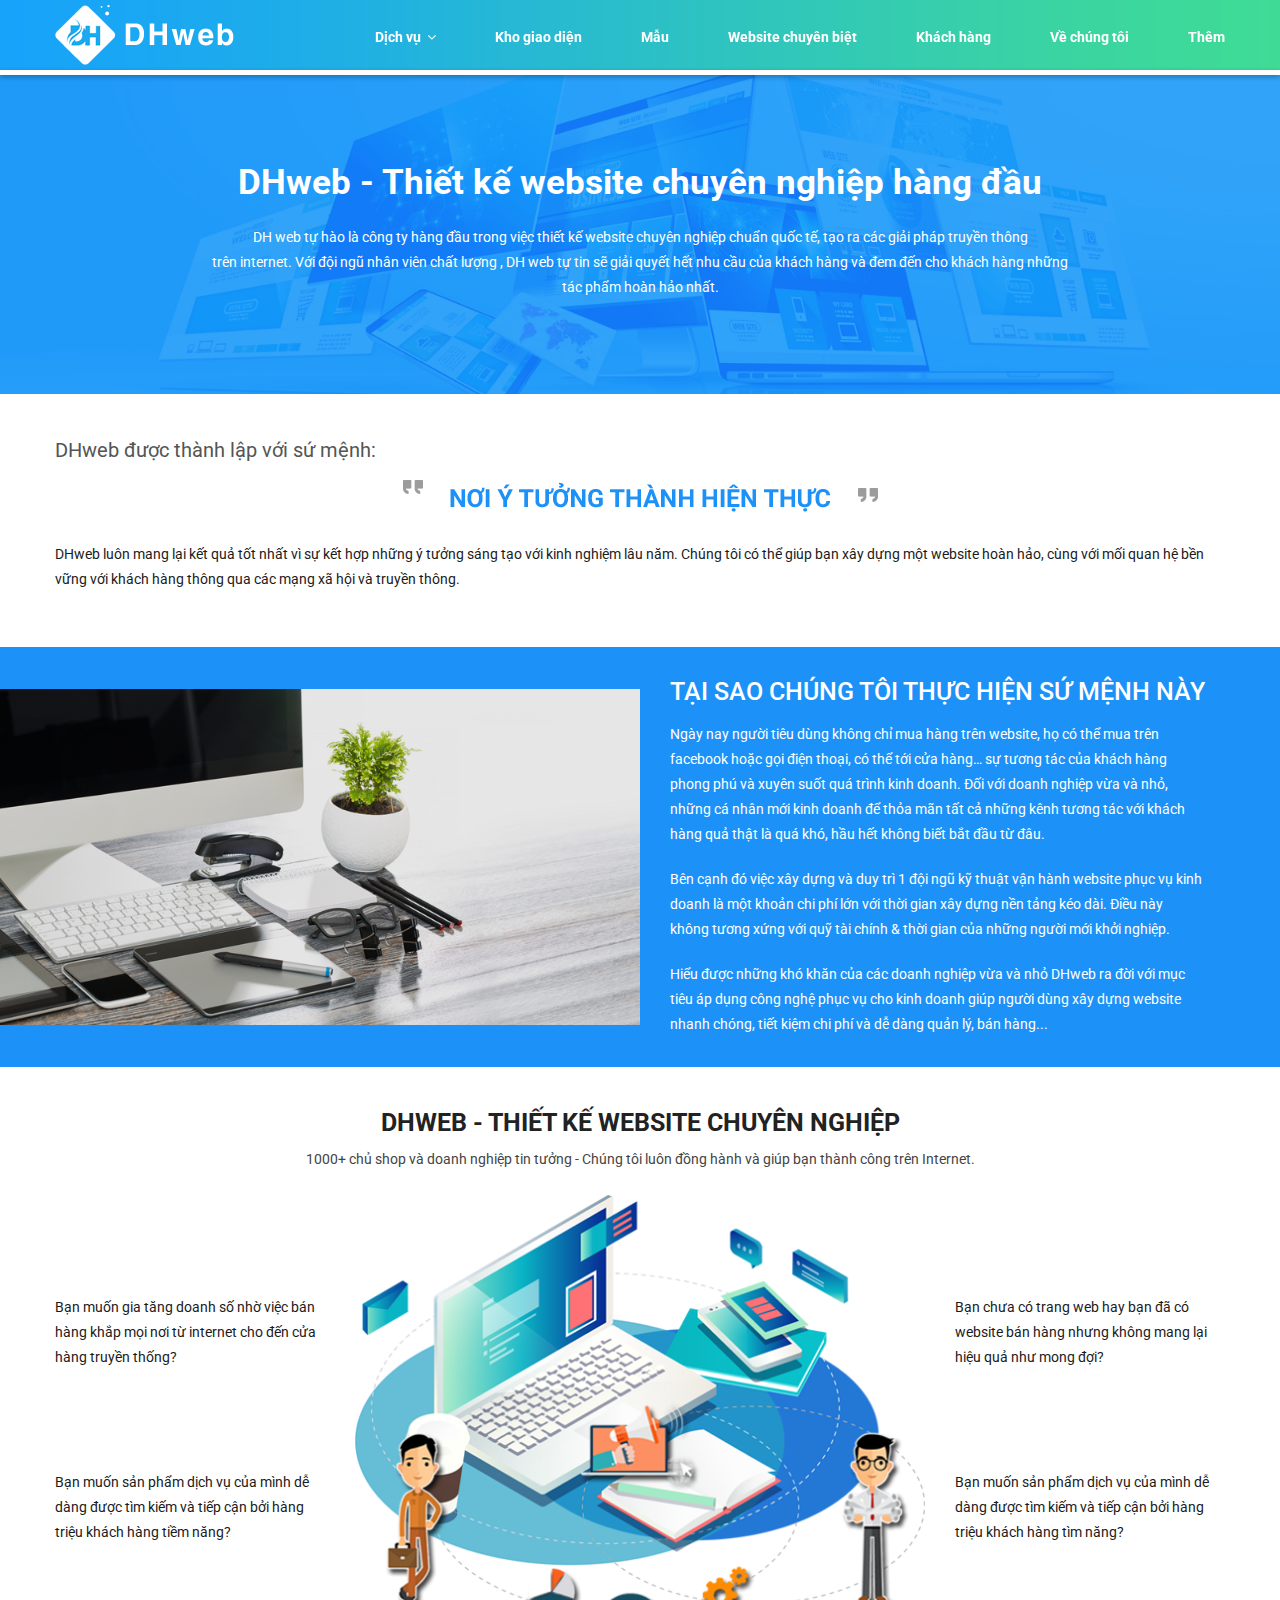
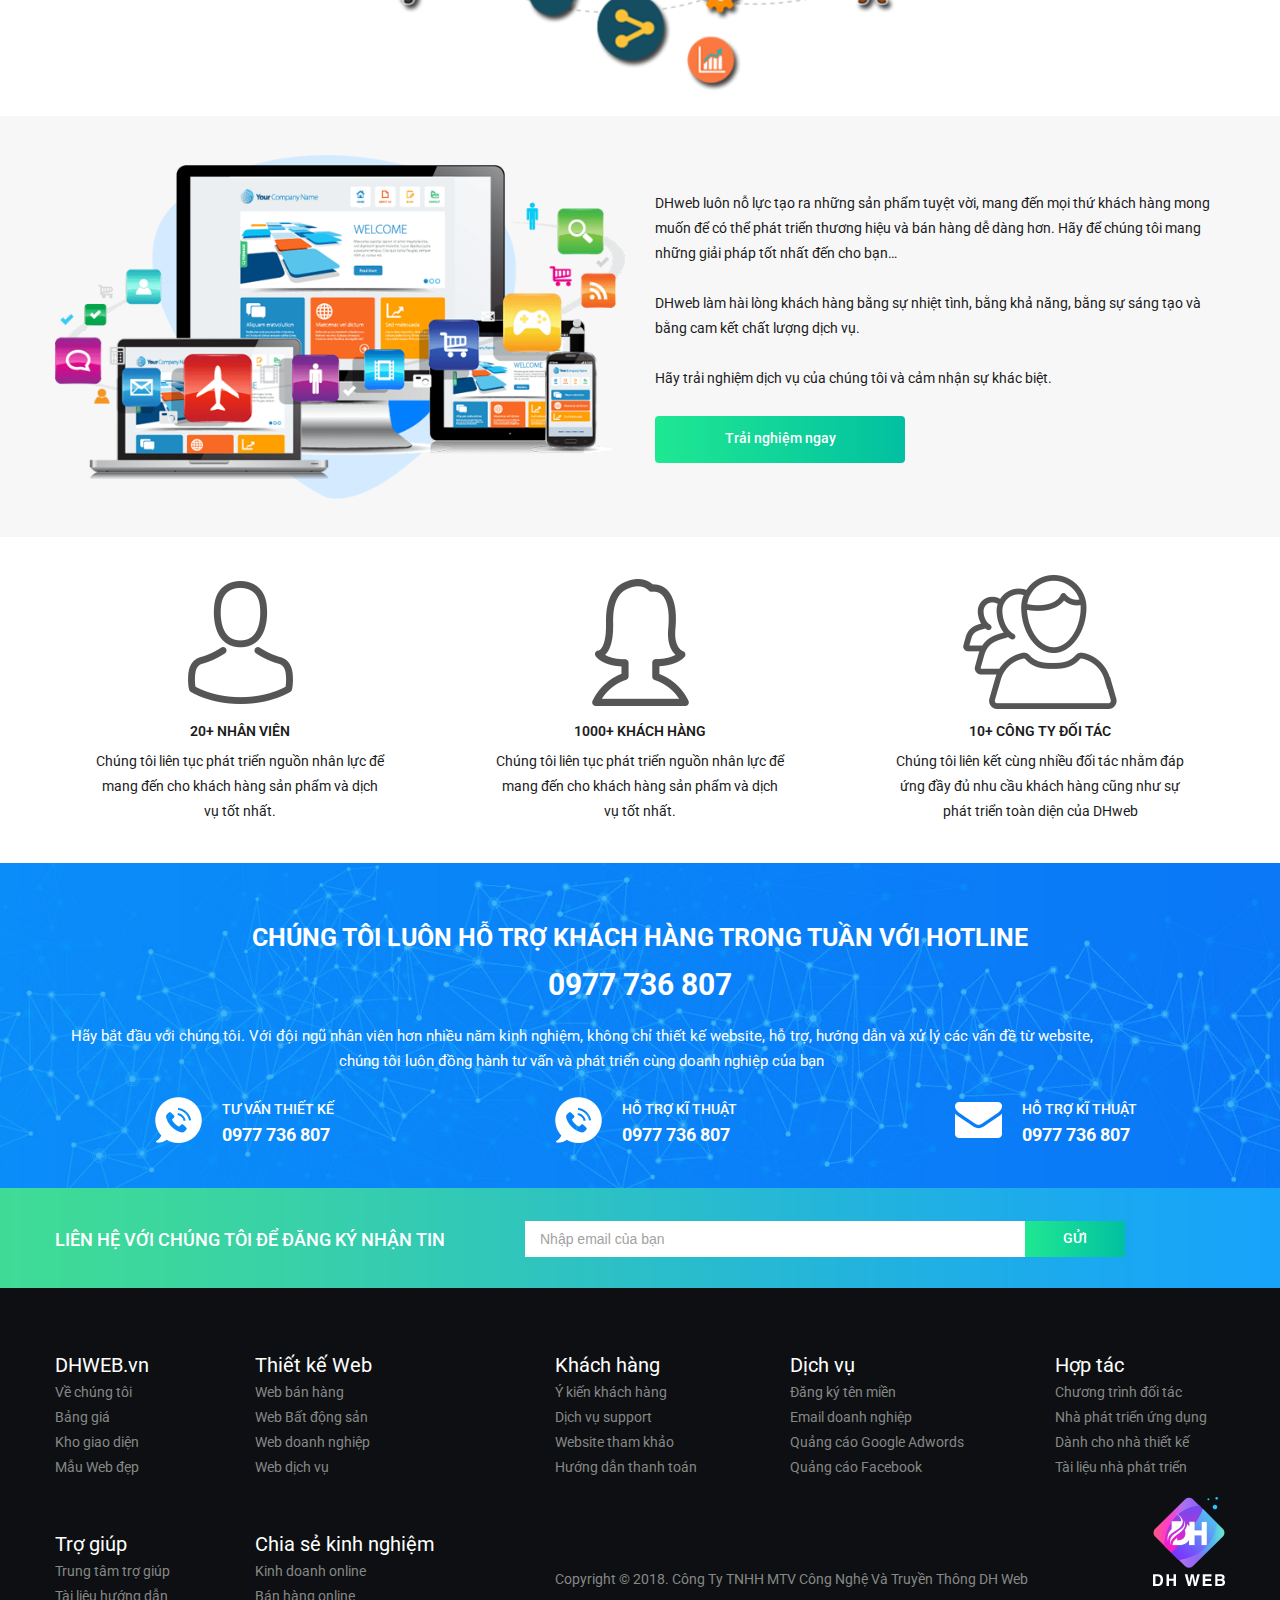
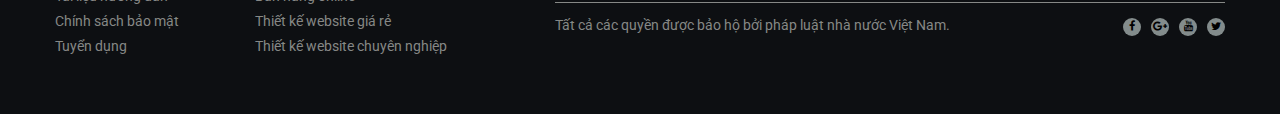
==== commit 1b87329b: "update code dh" ====
--- a/codehtml/html_dhweb/about.html
+++ b/codehtml/html_dhweb/about.html
@@ -24,7 +24,7 @@
 		<header>
 			<div class="container">
 				<div class="mcn-logo pull-left align-middle">
-					<h1><a href=""><img src="images/logo.png" alt=""></a></h1>
+					<h1><a href="index.html"><img src="images/logo.png" alt=""></a></h1>
 				</div>
 				<div class="mcn-menu pull-right align-middle">
 					<a href="#menu-mobile" class="hamburger hamburger--spin-r d-block d-sm-block d-md-block d-lg-none d-xl-none">
@@ -40,17 +40,11 @@
 								<li><a href="#">Sub menu</a></li>
 							</ul>
 						</li>
-						<li><a href="#">Kho giao diện</a></li>
-						<li><a href="#">Mẫu</a>
-							<ul class="sub-menu">
-								<li><a href="#">Sub menu</a></li>
-								<li><a href="#">Sub menu</a></li>
-								<li><a href="#">Sub menu</a></li>
-							</ul>
-						</li>
+						<li><a href="template.html">Kho giao diện</a></li>
+						<li><a href="template.html">Mẫu</a></li>
 						<li><a href="#">Website chuyên biệt</a></li>
 						<li><a href="#">Khách hàng</a></li>
-						<li><a href="#">Về chúng tôi</a></li>
+						<li><a href="about.html">Về chúng tôi</a></li>
 						<li><a href="#">Thêm</a></li>
 					</ul>
 				</div> <!-- end tm-menu -->
--- a/codehtml/html_dhweb/scss/main.css
+++ b/codehtml/html_dhweb/scss/main.css
@@ -1,1601 +1,1917 @@
-@import url(../css/jquery.mmenu.all.css);
-@import url(../css/slick.css);
-@import url(../libs/bootstrap4/css/bootstrap.min.css);
-@import url(../libs/font-awesome/css/font-awesome.css);
-@import url(../libs/owlcarousel/assets/owl.carousel.min.css);
-@import url(../libs/owlcarousel/assets/owl.theme.green.min.css);
-@import url(../libs/lightGallery/css/lightgallery.min.css);
-@import url(../libs/sliderGallery/css/lightslider.min.css);
-/*!
- * Hamburgers
- * @description Tasty CSS-animated hamburgers
- * @author Jonathan Suh @jonsuh
- * @site https://jonsuh.com/hamburgers
- * @link https://github.com/jonsuh/hamburgers
- */
-@import url("https://fonts.googleapis.com/css?family=Roboto+Condensed:300,400,500,700");
-@import url('https://fonts.googleapis.com/css?family=Roboto:300,400,500,700');
-.hamburger {
-  padding: 15px 15px;
-  display: inline-block;
-  cursor: pointer;
-  transition-property: opacity, filter;
-  transition-duration: 0.15s;
-  transition-timing-function: linear;
-  font: inherit;
-  color: inherit;
-  text-transform: none;
-  background-color: transparent;
-  border: 0;
-  margin: 0;
-  overflow: visible; }
-  .hamburger:hover {
-    opacity: 0.7; }
-
-.hamburger-box {
-  width: 40px;
-  height: 24px;
-  display: inline-block;
-  position: relative; }
-
-.hamburger-inner {
-  display: block;
-  top: 50%;
-  margin-top: -2px; }
-  .hamburger-inner, .hamburger-inner::before, .hamburger-inner::after {
-    width: 40px;
-    height: 4px;
-    background-color: #000;
-    border-radius: 4px;
-    position: absolute;
-    transition-property: transform;
-    transition-duration: 0.15s;
-    transition-timing-function: ease; }
-  .hamburger-inner::before, .hamburger-inner::after {
-    content: "";
-    display: block; }
-  .hamburger-inner::before {
-    top: -10px; }
-  .hamburger-inner::after {
-    bottom: -10px; }
-
-/*
- * 3DX
- */
-.hamburger--3dx .hamburger-box {
-  perspective: 80px; }
-.hamburger--3dx .hamburger-inner {
-  transition: transform 0.15s cubic-bezier(0.645, 0.045, 0.355, 1), background-color 0s 0.1s cubic-bezier(0.645, 0.045, 0.355, 1); }
-  .hamburger--3dx .hamburger-inner::before, .hamburger--3dx .hamburger-inner::after {
-    transition: transform 0s 0.1s cubic-bezier(0.645, 0.045, 0.355, 1); }
-.hamburger--3dx.is-active .hamburger-inner {
-  background-color: transparent;
-  transform: rotateY(180deg); }
-  .hamburger--3dx.is-active .hamburger-inner::before {
-    transform: translate3d(0, 10px, 0) rotate(45deg); }
-  .hamburger--3dx.is-active .hamburger-inner::after {
-    transform: translate3d(0, -10px, 0) rotate(-45deg); }
-
-/*
- * 3DX Reverse
- */
-.hamburger--3dx-r .hamburger-box {
-  perspective: 80px; }
-.hamburger--3dx-r .hamburger-inner {
-  transition: transform 0.15s cubic-bezier(0.645, 0.045, 0.355, 1), background-color 0s 0.1s cubic-bezier(0.645, 0.045, 0.355, 1); }
-  .hamburger--3dx-r .hamburger-inner::before, .hamburger--3dx-r .hamburger-inner::after {
-    transition: transform 0s 0.1s cubic-bezier(0.645, 0.045, 0.355, 1); }
-.hamburger--3dx-r.is-active .hamburger-inner {
-  background-color: transparent;
-  transform: rotateY(-180deg); }
-  .hamburger--3dx-r.is-active .hamburger-inner::before {
-    transform: translate3d(0, 10px, 0) rotate(45deg); }
-  .hamburger--3dx-r.is-active .hamburger-inner::after {
-    transform: translate3d(0, -10px, 0) rotate(-45deg); }
-
-/*
- * 3DY
- */
-.hamburger--3dy .hamburger-box {
-  perspective: 80px; }
-.hamburger--3dy .hamburger-inner {
-  transition: transform 0.15s cubic-bezier(0.645, 0.045, 0.355, 1), background-color 0s 0.1s cubic-bezier(0.645, 0.045, 0.355, 1); }
-  .hamburger--3dy .hamburger-inner::before, .hamburger--3dy .hamburger-inner::after {
-    transition: transform 0s 0.1s cubic-bezier(0.645, 0.045, 0.355, 1); }
-.hamburger--3dy.is-active .hamburger-inner {
-  background-color: transparent;
-  transform: rotateX(-180deg); }
-  .hamburger--3dy.is-active .hamburger-inner::before {
-    transform: translate3d(0, 10px, 0) rotate(45deg); }
-  .hamburger--3dy.is-active .hamburger-inner::after {
-    transform: translate3d(0, -10px, 0) rotate(-45deg); }
-
-/*
- * 3DY Reverse
- */
-.hamburger--3dy-r .hamburger-box {
-  perspective: 80px; }
-.hamburger--3dy-r .hamburger-inner {
-  transition: transform 0.15s cubic-bezier(0.645, 0.045, 0.355, 1), background-color 0s 0.1s cubic-bezier(0.645, 0.045, 0.355, 1); }
-  .hamburger--3dy-r .hamburger-inner::before, .hamburger--3dy-r .hamburger-inner::after {
-    transition: transform 0s 0.1s cubic-bezier(0.645, 0.045, 0.355, 1); }
-.hamburger--3dy-r.is-active .hamburger-inner {
-  background-color: transparent;
-  transform: rotateX(180deg); }
-  .hamburger--3dy-r.is-active .hamburger-inner::before {
-    transform: translate3d(0, 10px, 0) rotate(45deg); }
-  .hamburger--3dy-r.is-active .hamburger-inner::after {
-    transform: translate3d(0, -10px, 0) rotate(-45deg); }
-
-/*
- * 3DXY
- */
-.hamburger--3dxy .hamburger-box {
-  perspective: 80px; }
-.hamburger--3dxy .hamburger-inner {
-  transition: transform 0.15s cubic-bezier(0.645, 0.045, 0.355, 1), background-color 0s 0.1s cubic-bezier(0.645, 0.045, 0.355, 1); }
-  .hamburger--3dxy .hamburger-inner::before, .hamburger--3dxy .hamburger-inner::after {
-    transition: transform 0s 0.1s cubic-bezier(0.645, 0.045, 0.355, 1); }
-.hamburger--3dxy.is-active .hamburger-inner {
-  background-color: transparent;
-  transform: rotateX(180deg) rotateY(180deg); }
-  .hamburger--3dxy.is-active .hamburger-inner::before {
-    transform: translate3d(0, 10px, 0) rotate(45deg); }
-  .hamburger--3dxy.is-active .hamburger-inner::after {
-    transform: translate3d(0, -10px, 0) rotate(-45deg); }
-
-/*
- * 3DXY Reverse
- */
-.hamburger--3dxy-r .hamburger-box {
-  perspective: 80px; }
-.hamburger--3dxy-r .hamburger-inner {
-  transition: transform 0.15s cubic-bezier(0.645, 0.045, 0.355, 1), background-color 0s 0.1s cubic-bezier(0.645, 0.045, 0.355, 1); }
-  .hamburger--3dxy-r .hamburger-inner::before, .hamburger--3dxy-r .hamburger-inner::after {
-    transition: transform 0s 0.1s cubic-bezier(0.645, 0.045, 0.355, 1); }
-.hamburger--3dxy-r.is-active .hamburger-inner {
-  background-color: transparent;
-  transform: rotateX(180deg) rotateY(180deg) rotateZ(-180deg); }
-  .hamburger--3dxy-r.is-active .hamburger-inner::before {
-    transform: translate3d(0, 10px, 0) rotate(45deg); }
-  .hamburger--3dxy-r.is-active .hamburger-inner::after {
-    transform: translate3d(0, -10px, 0) rotate(-45deg); }
-
-/*
- * Arrow
- */
-.hamburger--arrow.is-active .hamburger-inner::before {
-  transform: translate3d(-8px, 0, 0) rotate(-45deg) scale(0.7, 1); }
-.hamburger--arrow.is-active .hamburger-inner::after {
-  transform: translate3d(-8px, 0, 0) rotate(45deg) scale(0.7, 1); }
-
-/*
- * Arrow Right
- */
-.hamburger--arrow-r.is-active .hamburger-inner::before {
-  transform: translate3d(8px, 0, 0) rotate(45deg) scale(0.7, 1); }
-.hamburger--arrow-r.is-active .hamburger-inner::after {
-  transform: translate3d(8px, 0, 0) rotate(-45deg) scale(0.7, 1); }
-
-/*
- * Arrow Alt
- */
-.hamburger--arrowalt .hamburger-inner::before {
-  transition: top 0.1s 0.1s ease, transform 0.1s cubic-bezier(0.165, 0.84, 0.44, 1); }
-.hamburger--arrowalt .hamburger-inner::after {
-  transition: bottom 0.1s 0.1s ease, transform 0.1s cubic-bezier(0.165, 0.84, 0.44, 1); }
-.hamburger--arrowalt.is-active .hamburger-inner::before {
-  top: 0;
-  transform: translate3d(-8px, -10px, 0) rotate(-45deg) scale(0.7, 1);
-  transition: top 0.1s ease, transform 0.1s 0.1s cubic-bezier(0.895, 0.03, 0.685, 0.22); }
-.hamburger--arrowalt.is-active .hamburger-inner::after {
-  bottom: 0;
-  transform: translate3d(-8px, 10px, 0) rotate(45deg) scale(0.7, 1);
-  transition: bottom 0.1s ease, transform 0.1s 0.1s cubic-bezier(0.895, 0.03, 0.685, 0.22); }
-
-/*
- * Arrow Alt Right
- */
-.hamburger--arrowalt-r .hamburger-inner::before {
-  transition: top 0.1s 0.1s ease, transform 0.1s cubic-bezier(0.165, 0.84, 0.44, 1); }
-.hamburger--arrowalt-r .hamburger-inner::after {
-  transition: bottom 0.1s 0.1s ease, transform 0.1s cubic-bezier(0.165, 0.84, 0.44, 1); }
-.hamburger--arrowalt-r.is-active .hamburger-inner::before {
-  top: 0;
-  transform: translate3d(8px, -10px, 0) rotate(45deg) scale(0.7, 1);
-  transition: top 0.1s ease, transform 0.1s 0.1s cubic-bezier(0.895, 0.03, 0.685, 0.22); }
-.hamburger--arrowalt-r.is-active .hamburger-inner::after {
-  bottom: 0;
-  transform: translate3d(8px, 10px, 0) rotate(-45deg) scale(0.7, 1);
-  transition: bottom 0.1s ease, transform 0.1s 0.1s cubic-bezier(0.895, 0.03, 0.685, 0.22); }
-
-/*
- * Arrow Turn
- */
-.hamburger--arrowturn.is-active .hamburger-inner {
-  transform: rotate(-180deg); }
-  .hamburger--arrowturn.is-active .hamburger-inner::before {
-    transform: translate3d(8px, 0, 0) rotate(45deg) scale(0.7, 1); }
-  .hamburger--arrowturn.is-active .hamburger-inner::after {
-    transform: translate3d(8px, 0, 0) rotate(-45deg) scale(0.7, 1); }
-
-/*
- * Arrow Turn Right
- */
-.hamburger--arrowturn-r.is-active .hamburger-inner {
-  transform: rotate(-180deg); }
-  .hamburger--arrowturn-r.is-active .hamburger-inner::before {
-    transform: translate3d(-8px, 0, 0) rotate(-45deg) scale(0.7, 1); }
-  .hamburger--arrowturn-r.is-active .hamburger-inner::after {
-    transform: translate3d(-8px, 0, 0) rotate(45deg) scale(0.7, 1); }
-
-/*
- * Boring
- */
-.hamburger--boring .hamburger-inner, .hamburger--boring .hamburger-inner::before, .hamburger--boring .hamburger-inner::after {
-  transition-property: none; }
-.hamburger--boring.is-active .hamburger-inner {
-  transform: rotate(45deg); }
-  .hamburger--boring.is-active .hamburger-inner::before {
-    top: 0;
-    opacity: 0; }
-  .hamburger--boring.is-active .hamburger-inner::after {
-    bottom: 0;
-    transform: rotate(-90deg); }
-
-/*
- * Collapse
- */
-.hamburger--collapse .hamburger-inner {
-  top: auto;
-  bottom: 0;
-  transition-duration: 0.13s;
-  transition-delay: 0.13s;
-  transition-timing-function: cubic-bezier(0.55, 0.055, 0.675, 0.19); }
-  .hamburger--collapse .hamburger-inner::after {
-    top: -20px;
-    transition: top 0.2s 0.2s cubic-bezier(0.33333, 0.66667, 0.66667, 1), opacity 0.1s linear; }
-  .hamburger--collapse .hamburger-inner::before {
-    transition: top 0.12s 0.2s cubic-bezier(0.33333, 0.66667, 0.66667, 1), transform 0.13s cubic-bezier(0.55, 0.055, 0.675, 0.19); }
-.hamburger--collapse.is-active .hamburger-inner {
-  transform: translate3d(0, -10px, 0) rotate(-45deg);
-  transition-delay: 0.22s;
-  transition-timing-function: cubic-bezier(0.215, 0.61, 0.355, 1); }
-  .hamburger--collapse.is-active .hamburger-inner::after {
-    top: 0;
-    opacity: 0;
-    transition: top 0.2s cubic-bezier(0.33333, 0, 0.66667, 0.33333), opacity 0.1s 0.22s linear; }
-  .hamburger--collapse.is-active .hamburger-inner::before {
-    top: 0;
-    transform: rotate(-90deg);
-    transition: top 0.1s 0.16s cubic-bezier(0.33333, 0, 0.66667, 0.33333), transform 0.13s 0.25s cubic-bezier(0.215, 0.61, 0.355, 1); }
-
-/*
- * Collapse Reverse
- */
-.hamburger--collapse-r .hamburger-inner {
-  top: auto;
-  bottom: 0;
-  transition-duration: 0.13s;
-  transition-delay: 0.13s;
-  transition-timing-function: cubic-bezier(0.55, 0.055, 0.675, 0.19); }
-  .hamburger--collapse-r .hamburger-inner::after {
-    top: -20px;
-    transition: top 0.2s 0.2s cubic-bezier(0.33333, 0.66667, 0.66667, 1), opacity 0.1s linear; }
-  .hamburger--collapse-r .hamburger-inner::before {
-    transition: top 0.12s 0.2s cubic-bezier(0.33333, 0.66667, 0.66667, 1), transform 0.13s cubic-bezier(0.55, 0.055, 0.675, 0.19); }
-.hamburger--collapse-r.is-active .hamburger-inner {
-  transform: translate3d(0, -10px, 0) rotate(45deg);
-  transition-delay: 0.22s;
-  transition-timing-function: cubic-bezier(0.215, 0.61, 0.355, 1); }
-  .hamburger--collapse-r.is-active .hamburger-inner::after {
-    top: 0;
-    opacity: 0;
-    transition: top 0.2s cubic-bezier(0.33333, 0, 0.66667, 0.33333), opacity 0.1s 0.22s linear; }
-  .hamburger--collapse-r.is-active .hamburger-inner::before {
-    top: 0;
-    transform: rotate(90deg);
-    transition: top 0.1s 0.16s cubic-bezier(0.33333, 0, 0.66667, 0.33333), transform 0.13s 0.25s cubic-bezier(0.215, 0.61, 0.355, 1); }
-
-/*
- * Elastic
- */
-.hamburger--elastic .hamburger-inner {
-  top: 2px;
-  transition-duration: 0.275s;
-  transition-timing-function: cubic-bezier(0.68, -0.55, 0.265, 1.55); }
-  .hamburger--elastic .hamburger-inner::before {
-    top: 10px;
-    transition: opacity 0.125s 0.275s ease; }
-  .hamburger--elastic .hamburger-inner::after {
-    top: 20px;
-    transition: transform 0.275s cubic-bezier(0.68, -0.55, 0.265, 1.55); }
-.hamburger--elastic.is-active .hamburger-inner {
-  transform: translate3d(0, 10px, 0) rotate(135deg);
-  transition-delay: 0.075s; }
-  .hamburger--elastic.is-active .hamburger-inner::before {
-    transition-delay: 0s;
-    opacity: 0; }
-  .hamburger--elastic.is-active .hamburger-inner::after {
-    transform: translate3d(0, -20px, 0) rotate(-270deg);
-    transition-delay: 0.075s; }
-
-/*
- * Elastic Reverse
- */
-.hamburger--elastic-r .hamburger-inner {
-  top: 2px;
-  transition-duration: 0.275s;
-  transition-timing-function: cubic-bezier(0.68, -0.55, 0.265, 1.55); }
-  .hamburger--elastic-r .hamburger-inner::before {
-    top: 10px;
-    transition: opacity 0.125s 0.275s ease; }
-  .hamburger--elastic-r .hamburger-inner::after {
-    top: 20px;
-    transition: transform 0.275s cubic-bezier(0.68, -0.55, 0.265, 1.55); }
-.hamburger--elastic-r.is-active .hamburger-inner {
-  transform: translate3d(0, 10px, 0) rotate(-135deg);
-  transition-delay: 0.075s; }
-  .hamburger--elastic-r.is-active .hamburger-inner::before {
-    transition-delay: 0s;
-    opacity: 0; }
-  .hamburger--elastic-r.is-active .hamburger-inner::after {
-    transform: translate3d(0, -20px, 0) rotate(270deg);
-    transition-delay: 0.075s; }
-
-/*
- * Emphatic
- */
-.hamburger--emphatic {
-  overflow: hidden; }
-  .hamburger--emphatic .hamburger-inner {
-    transition: background-color 0.125s 0.175s ease-in; }
-    .hamburger--emphatic .hamburger-inner::before {
-      left: 0;
-      transition: transform 0.125s cubic-bezier(0.6, 0.04, 0.98, 0.335), top 0.05s 0.125s linear, left 0.125s 0.175s ease-in; }
-    .hamburger--emphatic .hamburger-inner::after {
-      top: 10px;
-      right: 0;
-      transition: transform 0.125s cubic-bezier(0.6, 0.04, 0.98, 0.335), top 0.05s 0.125s linear, right 0.125s 0.175s ease-in; }
-  .hamburger--emphatic.is-active .hamburger-inner {
-    transition-delay: 0s;
-    transition-timing-function: ease-out;
-    background-color: transparent; }
-    .hamburger--emphatic.is-active .hamburger-inner::before {
-      left: -80px;
-      top: -80px;
-      transform: translate3d(80px, 80px, 0) rotate(45deg);
-      transition: left 0.125s ease-out, top 0.05s 0.125s linear, transform 0.125s 0.175s cubic-bezier(0.075, 0.82, 0.165, 1); }
-    .hamburger--emphatic.is-active .hamburger-inner::after {
-      right: -80px;
-      top: -80px;
-      transform: translate3d(-80px, 80px, 0) rotate(-45deg);
-      transition: right 0.125s ease-out, top 0.05s 0.125s linear, transform 0.125s 0.175s cubic-bezier(0.075, 0.82, 0.165, 1); }
-
-/*
- * Emphatic Reverse
- */
-.hamburger--emphatic-r {
-  overflow: hidden; }
-  .hamburger--emphatic-r .hamburger-inner {
-    transition: background-color 0.125s 0.175s ease-in; }
-    .hamburger--emphatic-r .hamburger-inner::before {
-      left: 0;
-      transition: transform 0.125s cubic-bezier(0.6, 0.04, 0.98, 0.335), top 0.05s 0.125s linear, left 0.125s 0.175s ease-in; }
-    .hamburger--emphatic-r .hamburger-inner::after {
-      top: 10px;
-      right: 0;
-      transition: transform 0.125s cubic-bezier(0.6, 0.04, 0.98, 0.335), top 0.05s 0.125s linear, right 0.125s 0.175s ease-in; }
-  .hamburger--emphatic-r.is-active .hamburger-inner {
-    transition-delay: 0s;
-    transition-timing-function: ease-out;
-    background-color: transparent; }
-    .hamburger--emphatic-r.is-active .hamburger-inner::before {
-      left: -80px;
-      top: 80px;
-      transform: translate3d(80px, -80px, 0) rotate(-45deg);
-      transition: left 0.125s ease-out, top 0.05s 0.125s linear, transform 0.125s 0.175s cubic-bezier(0.075, 0.82, 0.165, 1); }
-    .hamburger--emphatic-r.is-active .hamburger-inner::after {
-      right: -80px;
-      top: 80px;
-      transform: translate3d(-80px, -80px, 0) rotate(45deg);
-      transition: right 0.125s ease-out, top 0.05s 0.125s linear, transform 0.125s 0.175s cubic-bezier(0.075, 0.82, 0.165, 1); }
-
-/*
- * Minus
- */
-.hamburger--minus .hamburger-inner::before, .hamburger--minus .hamburger-inner::after {
-  transition: bottom 0.08s 0s ease-out, top 0.08s 0s ease-out, opacity 0s linear; }
-.hamburger--minus.is-active .hamburger-inner::before, .hamburger--minus.is-active .hamburger-inner::after {
-  opacity: 0;
-  transition: bottom 0.08s ease-out, top 0.08s ease-out, opacity 0s 0.08s linear; }
-.hamburger--minus.is-active .hamburger-inner::before {
-  top: 0; }
-.hamburger--minus.is-active .hamburger-inner::after {
-  bottom: 0; }
-
-/*
- * Slider
- */
-.hamburger--slider .hamburger-inner {
-  top: 2px; }
-  .hamburger--slider .hamburger-inner::before {
-    top: 10px;
-    transition-property: transform, opacity;
-    transition-timing-function: ease;
-    transition-duration: 0.15s; }
-  .hamburger--slider .hamburger-inner::after {
-    top: 20px; }
-.hamburger--slider.is-active .hamburger-inner {
-  transform: translate3d(0, 10px, 0) rotate(45deg); }
-  .hamburger--slider.is-active .hamburger-inner::before {
-    transform: rotate(-45deg) translate3d(-5.7142857143px, -6px, 0);
-    opacity: 0; }
-  .hamburger--slider.is-active .hamburger-inner::after {
-    transform: translate3d(0, -20px, 0) rotate(-90deg); }
-
-/*
- * Slider Reverse
- */
-.hamburger--slider-r .hamburger-inner {
-  top: 2px; }
-  .hamburger--slider-r .hamburger-inner::before {
-    top: 10px;
-    transition-property: transform, opacity;
-    transition-timing-function: ease;
-    transition-duration: 0.15s; }
-  .hamburger--slider-r .hamburger-inner::after {
-    top: 20px; }
-.hamburger--slider-r.is-active .hamburger-inner {
-  transform: translate3d(0, 10px, 0) rotate(-45deg); }
-  .hamburger--slider-r.is-active .hamburger-inner::before {
-    transform: rotate(45deg) translate3d(5.7142857143px, -6px, 0);
-    opacity: 0; }
-  .hamburger--slider-r.is-active .hamburger-inner::after {
-    transform: translate3d(0, -20px, 0) rotate(90deg); }
-
-/*
- * Spin
- */
-.hamburger--spin .hamburger-inner {
-  transition-duration: 0.22s;
-  transition-timing-function: cubic-bezier(0.55, 0.055, 0.675, 0.19); }
-  .hamburger--spin .hamburger-inner::before {
-    transition: top 0.1s 0.25s ease-in, opacity 0.1s ease-in; }
-  .hamburger--spin .hamburger-inner::after {
-    transition: bottom 0.1s 0.25s ease-in, transform 0.22s cubic-bezier(0.55, 0.055, 0.675, 0.19); }
-.hamburger--spin.is-active .hamburger-inner {
-  transform: rotate(225deg);
-  transition-delay: 0.12s;
-  transition-timing-function: cubic-bezier(0.215, 0.61, 0.355, 1); }
-  .hamburger--spin.is-active .hamburger-inner::before {
-    top: 0;
-    opacity: 0;
-    transition: top 0.1s ease-out, opacity 0.1s 0.12s ease-out; }
-  .hamburger--spin.is-active .hamburger-inner::after {
-    bottom: 0;
-    transform: rotate(-90deg);
-    transition: bottom 0.1s ease-out, transform 0.22s 0.12s cubic-bezier(0.215, 0.61, 0.355, 1); }
-
-/*
- * Spin Reverse
- */
-.hamburger--spin-r .hamburger-inner {
-  transition-duration: 0.22s;
-  transition-timing-function: cubic-bezier(0.55, 0.055, 0.675, 0.19); }
-  .hamburger--spin-r .hamburger-inner::before {
-    transition: top 0.1s 0.25s ease-in, opacity 0.1s ease-in; }
-  .hamburger--spin-r .hamburger-inner::after {
-    transition: bottom 0.1s 0.25s ease-in, transform 0.22s cubic-bezier(0.55, 0.055, 0.675, 0.19); }
-.hamburger--spin-r.is-active .hamburger-inner {
-  transform: rotate(-225deg);
-  transition-delay: 0.12s;
-  transition-timing-function: cubic-bezier(0.215, 0.61, 0.355, 1); }
-  .hamburger--spin-r.is-active .hamburger-inner::before {
-    top: 0;
-    opacity: 0;
-    transition: top 0.1s ease-out, opacity 0.1s 0.12s ease-out; }
-  .hamburger--spin-r.is-active .hamburger-inner::after {
-    bottom: 0;
-    transform: rotate(90deg);
-    transition: bottom 0.1s ease-out, transform 0.22s 0.12s cubic-bezier(0.215, 0.61, 0.355, 1); }
-
-/*
- * Spring
- */
-.hamburger--spring .hamburger-inner {
-  top: 2px;
-  transition: background-color 0s 0.13s linear; }
-  .hamburger--spring .hamburger-inner::before {
-    top: 10px;
-    transition: top 0.1s 0.2s cubic-bezier(0.33333, 0.66667, 0.66667, 1), transform 0.13s cubic-bezier(0.55, 0.055, 0.675, 0.19); }
-  .hamburger--spring .hamburger-inner::after {
-    top: 20px;
-    transition: top 0.2s 0.2s cubic-bezier(0.33333, 0.66667, 0.66667, 1), transform 0.13s cubic-bezier(0.55, 0.055, 0.675, 0.19); }
-.hamburger--spring.is-active .hamburger-inner {
-  transition-delay: 0.22s;
-  background-color: transparent; }
-  .hamburger--spring.is-active .hamburger-inner::before {
-    top: 0;
-    transition: top 0.1s 0.15s cubic-bezier(0.33333, 0, 0.66667, 0.33333), transform 0.13s 0.22s cubic-bezier(0.215, 0.61, 0.355, 1);
-    transform: translate3d(0, 10px, 0) rotate(45deg); }
-  .hamburger--spring.is-active .hamburger-inner::after {
-    top: 0;
-    transition: top 0.2s cubic-bezier(0.33333, 0, 0.66667, 0.33333), transform 0.13s 0.22s cubic-bezier(0.215, 0.61, 0.355, 1);
-    transform: translate3d(0, 10px, 0) rotate(-45deg); }
-
-/*
- * Spring Reverse
- */
-.hamburger--spring-r .hamburger-inner {
-  top: auto;
-  bottom: 0;
-  transition-duration: 0.13s;
-  transition-delay: 0s;
-  transition-timing-function: cubic-bezier(0.55, 0.055, 0.675, 0.19); }
-  .hamburger--spring-r .hamburger-inner::after {
-    top: -20px;
-    transition: top 0.2s 0.2s cubic-bezier(0.33333, 0.66667, 0.66667, 1), opacity 0s linear; }
-  .hamburger--spring-r .hamburger-inner::before {
-    transition: top 0.1s 0.2s cubic-bezier(0.33333, 0.66667, 0.66667, 1), transform 0.13s cubic-bezier(0.55, 0.055, 0.675, 0.19); }
-.hamburger--spring-r.is-active .hamburger-inner {
-  transform: translate3d(0, -10px, 0) rotate(-45deg);
-  transition-delay: 0.22s;
-  transition-timing-function: cubic-bezier(0.215, 0.61, 0.355, 1); }
-  .hamburger--spring-r.is-active .hamburger-inner::after {
-    top: 0;
-    opacity: 0;
-    transition: top 0.2s cubic-bezier(0.33333, 0, 0.66667, 0.33333), opacity 0s 0.22s linear; }
-  .hamburger--spring-r.is-active .hamburger-inner::before {
-    top: 0;
-    transform: rotate(90deg);
-    transition: top 0.1s 0.15s cubic-bezier(0.33333, 0, 0.66667, 0.33333), transform 0.13s 0.22s cubic-bezier(0.215, 0.61, 0.355, 1); }
-
-/*
- * Stand
- */
-.hamburger--stand .hamburger-inner {
-  transition: transform 0.075s 0.15s cubic-bezier(0.55, 0.055, 0.675, 0.19), background-color 0s 0.075s linear; }
-  .hamburger--stand .hamburger-inner::before {
-    transition: top 0.075s 0.075s ease-in, transform 0.075s 0s cubic-bezier(0.55, 0.055, 0.675, 0.19); }
-  .hamburger--stand .hamburger-inner::after {
-    transition: bottom 0.075s 0.075s ease-in, transform 0.075s 0s cubic-bezier(0.55, 0.055, 0.675, 0.19); }
-.hamburger--stand.is-active .hamburger-inner {
-  transform: rotate(90deg);
-  background-color: transparent;
-  transition: transform 0.075s 0s cubic-bezier(0.215, 0.61, 0.355, 1), background-color 0s 0.15s linear; }
-  .hamburger--stand.is-active .hamburger-inner::before {
-    top: 0;
-    transform: rotate(-45deg);
-    transition: top 0.075s 0.1s ease-out, transform 0.075s 0.15s cubic-bezier(0.215, 0.61, 0.355, 1); }
-  .hamburger--stand.is-active .hamburger-inner::after {
-    bottom: 0;
-    transform: rotate(45deg);
-    transition: bottom 0.075s 0.1s ease-out, transform 0.075s 0.15s cubic-bezier(0.215, 0.61, 0.355, 1); }
-
-/*
- * Stand Reverse
- */
-.hamburger--stand-r .hamburger-inner {
-  transition: transform 0.075s 0.15s cubic-bezier(0.55, 0.055, 0.675, 0.19), background-color 0s 0.075s linear; }
-  .hamburger--stand-r .hamburger-inner::before {
-    transition: top 0.075s 0.075s ease-in, transform 0.075s 0s cubic-bezier(0.55, 0.055, 0.675, 0.19); }
-  .hamburger--stand-r .hamburger-inner::after {
-    transition: bottom 0.075s 0.075s ease-in, transform 0.075s 0s cubic-bezier(0.55, 0.055, 0.675, 0.19); }
-.hamburger--stand-r.is-active .hamburger-inner {
-  transform: rotate(-90deg);
-  background-color: transparent;
-  transition: transform 0.075s 0s cubic-bezier(0.215, 0.61, 0.355, 1), background-color 0s 0.15s linear; }
-  .hamburger--stand-r.is-active .hamburger-inner::before {
-    top: 0;
-    transform: rotate(-45deg);
-    transition: top 0.075s 0.1s ease-out, transform 0.075s 0.15s cubic-bezier(0.215, 0.61, 0.355, 1); }
-  .hamburger--stand-r.is-active .hamburger-inner::after {
-    bottom: 0;
-    transform: rotate(45deg);
-    transition: bottom 0.075s 0.1s ease-out, transform 0.075s 0.15s cubic-bezier(0.215, 0.61, 0.355, 1); }
-
-/*
- * Squeeze
- */
-.hamburger--squeeze .hamburger-inner {
-  transition-duration: 0.075s;
-  transition-timing-function: cubic-bezier(0.55, 0.055, 0.675, 0.19); }
-  .hamburger--squeeze .hamburger-inner::before {
-    transition: top 0.075s 0.12s ease, opacity 0.075s ease; }
-  .hamburger--squeeze .hamburger-inner::after {
-    transition: bottom 0.075s 0.12s ease, transform 0.075s cubic-bezier(0.55, 0.055, 0.675, 0.19); }
-.hamburger--squeeze.is-active .hamburger-inner {
-  transform: rotate(45deg);
-  transition-delay: 0.12s;
-  transition-timing-function: cubic-bezier(0.215, 0.61, 0.355, 1); }
-  .hamburger--squeeze.is-active .hamburger-inner::before {
-    top: 0;
-    opacity: 0;
-    transition: top 0.075s ease, opacity 0.075s 0.12s ease; }
-  .hamburger--squeeze.is-active .hamburger-inner::after {
-    bottom: 0;
-    transform: rotate(-90deg);
-    transition: bottom 0.075s ease, transform 0.075s 0.12s cubic-bezier(0.215, 0.61, 0.355, 1); }
-
-/*
- * Vortex
- */
-.hamburger--vortex .hamburger-inner {
-  transition-duration: 0.2s;
-  transition-timing-function: cubic-bezier(0.19, 1, 0.22, 1); }
-  .hamburger--vortex .hamburger-inner::before, .hamburger--vortex .hamburger-inner::after {
-    transition-duration: 0s;
-    transition-delay: 0.1s;
-    transition-timing-function: linear; }
-  .hamburger--vortex .hamburger-inner::before {
-    transition-property: top, opacity; }
-  .hamburger--vortex .hamburger-inner::after {
-    transition-property: bottom, transform; }
-.hamburger--vortex.is-active .hamburger-inner {
-  transform: rotate(765deg);
-  transition-timing-function: cubic-bezier(0.19, 1, 0.22, 1); }
-  .hamburger--vortex.is-active .hamburger-inner::before, .hamburger--vortex.is-active .hamburger-inner::after {
-    transition-delay: 0s; }
-  .hamburger--vortex.is-active .hamburger-inner::before {
-    top: 0;
-    opacity: 0; }
-  .hamburger--vortex.is-active .hamburger-inner::after {
-    bottom: 0;
-    transform: rotate(90deg); }
-
-/*
- * Vortex Reverse
- */
-.hamburger--vortex-r .hamburger-inner {
-  transition-duration: 0.2s;
-  transition-timing-function: cubic-bezier(0.19, 1, 0.22, 1); }
-  .hamburger--vortex-r .hamburger-inner::before, .hamburger--vortex-r .hamburger-inner::after {
-    transition-duration: 0s;
-    transition-delay: 0.1s;
-    transition-timing-function: linear; }
-  .hamburger--vortex-r .hamburger-inner::before {
-    transition-property: top, opacity; }
-  .hamburger--vortex-r .hamburger-inner::after {
-    transition-property: bottom, transform; }
-.hamburger--vortex-r.is-active .hamburger-inner {
-  transform: rotate(-765deg);
-  transition-timing-function: cubic-bezier(0.19, 1, 0.22, 1); }
-  .hamburger--vortex-r.is-active .hamburger-inner::before, .hamburger--vortex-r.is-active .hamburger-inner::after {
-    transition-delay: 0s; }
-  .hamburger--vortex-r.is-active .hamburger-inner::before {
-    top: 0;
-    opacity: 0; }
-  .hamburger--vortex-r.is-active .hamburger-inner::after {
-    bottom: 0;
-    transform: rotate(-90deg); }
-
-/*----- reset -----*/
-html, body, div, span, h1, h2, h3, h4, h5, h6, p, blockquote, a, address, em, img, strong, dl, dt, dd, ul, li, fieldset, form, label, legend {
-  border: 0;
-  font-family: inherit;
-  font-size: 100%;
-  margin: 0;
-  outline: 0;
-  padding: 0; }
-
-:focus {
-  outline: 0; }
-
-ol, ul {
-  list-style: none; }
-
-img {
-  width: auto\9;
-  height: auto;
-  max-width: 100%;
-  vertical-align: middle;
-  -ms-interpolation-mode: bicubic; }
-
-table {
-  border-collapse: collapse;
-  border-spacing: 0;
-  width: 100%; }
-
-html {
-  height: 100%; }
-
-body {
-  height: 100%;
-  background-color: #fff;
-  color: #000;
-  font: normal normal 100% Arial, Helvetica, sans-serif;
-  line-height: 1.5em;
-  font-size: .75em; }
-
-@-webkit-keyframes shine {
-  100% {
-    left: 125%; } }
-@keyframes shine {
-  100% {
-    left: 125%; } }
-header {
-  background: url(../images/bg-header.png) repeat-y center;
-  background-size: contain;
-  padding: 5px 0;
-  position: relative; }
-  header:after {
-    content: '';
-    display: block;
-    width: 100%;
-    height: 5px;
-    background: #fff;
-    position: absolute;
-    bottom: -5px;
-    left: 0;
-    right: 0;
-    box-shadow: 0 2px 5px rgba(0, 0, 0, 0.1); }
-  header .mcn-menu {
-    margin-top: 5px;
-    text-align: center; }
-    header .mcn-menu ul.menu li {
-      float: left;
-      text-transform: initial;
-      padding: 0px;
-      position: relative;
-      z-index: 100; }
-      header .mcn-menu ul.menu li:last-child {
-        margin: 0; }
-      header .mcn-menu ul.menu li a {
-        display: block;
-        font-size: 14px;
-        font-size: 0.875rem;
-        font-weight: bold;
-        color: #ffffff;
-        padding: 15px 0px;
-        position: relative;
-        -webkit-transform: translateZ(0);
-        transform: translateZ(0);
-        -webkit-backface-visibility: hidden;
-        backface-visibility: hidden;
-        overflow: hidden; }
-        header .mcn-menu ul.menu li a i {
-          margin-left: 6px;
-          transition: all 300ms linear;
-          -o-transition: all 300ms linear;
-          -ms-transition: all 300ms linear;
-          -moz-transition: all 300ms linear;
-          -webkit-transition: all 300ms linear; }
-      header .mcn-menu ul.menu li:hover a i {
-        transform: rotate(180deg); }
-      header .mcn-menu ul.menu li ul {
-        width: 205px;
-        position: absolute;
-        background: rgba(0, 0, 0, 0.7);
-        opacity: 0;
-        visibility: hidden;
-        transition: all 300ms linear;
-        -o-transition: all 300ms linear;
-        -ms-transition: all 300ms linear;
-        -moz-transition: all 300ms linear;
-        -webkit-transition: all 300ms linear;
-        z-index: 90;
-        left: 0px;
-        top: 75px;
-        text-align: left; }
-      header .mcn-menu ul.menu li:hover > ul {
-        display: block;
-        opacity: 1;
-        visibility: visible;
-        top: 65px;
-        left: 0; }
-      header .mcn-menu ul.menu li ul:before {
-        content: '';
-        display: block;
-        width: 100%;
-        border-top: 30px solid transparent;
-        position: absolute;
-        left: 0;
-        top: -30px; }
-      header .mcn-menu ul.menu li ul li {
-        float: none;
-        padding: 0; }
-        header .mcn-menu ul.menu li ul li a {
-          font-size: 13px;
-          font-size: 0.8125rem;
-          line-height: 20px;
-          text-transform: initial;
-          padding: 12px 15px;
-          color: #ffffff;
-          background: rgba(0, 0, 0, 0.5);
-          border-bottom: 1px dashed rgba(255, 255, 255, 0.5); }
-        header .mcn-menu ul.menu li ul li:last-child a {
-          border-bottom: 0; }
-      header .mcn-menu ul.menu li li a:before {
-        display: none; }
-      header .mcn-menu ul.menu li li:hover a {
-        background: linear-gradient(150deg, #17a3fa 0%, #2bbec9 40%, #3fdb96 75%);
-        color: #ffffff; }
-    header .mcn-menu ul.menu > li {
-      margin-right: 59px; }
-
-/*===================================================================*/
-.mm-menu {
-  background: #000; }
-
-.mm-listview > li > a, .mm-listview > li > span {
-  font: 400 14px/20px 'Open Sans', sans-serif;
-  color: #fff;
-  text-transform: uppercase; }
-
-.mm-menu .mm-navbar a, .mm-menu .mm-navbar > * {
-  font: 700 18px/20px 'Open Sans', sans-serif;
-  color: #fff;
-  text-transform: uppercase; }
-
-.mm-navbar {
-  border-color: #270f00; }
-
-.mm-listview > li {
-  border-color: #270f00; }
-  .mm-listview > li .mm-next {
-    border-color: #270f00; }
-    .mm-listview > li .mm-next:before {
-      border-color: #270f00; }
-  .mm-listview > li:after {
-    border-color: #270f00; }
-  .mm-listview > li:not(.mm-divider):after {
-    border-color: #270f00;
-    left: 0;
-    z-index: 3; }
-
-.mm-menu .mm-btn:after, .mm-menu .mm-btn:before {
-  border-color: #fff; }
-.mm-menu .mm-listview > li .mm-arrow:after, .mm-menu .mm-listview > li .mm-next:after {
-  border-color: #fff; }
-.mm-menu .mm-listview > li.mm-selected > a {
-  background: #f96a0e;
-  border-radius: 0;
-  color: #fff; }
-  .mm-menu .mm-listview > li.mm-selected > a:not(.mm-next) {
-    background: #f96a0e;
-    border-radius: 0;
-    color: #fff; }
-.mm-menu .mm-listview > li.mm-selected > span {
-  background: #f96a0e;
-  border-radius: 0;
-  color: #fff; }
-.mm-menu .mm-listview > li a:not(.mm-next) {
-  -webkit-tap-highlight-color: #f96a0e;
-  tap-highlight-color: #f96a0e;
-  color: #fff; }
-
-#mm-1 ul.mm-listview > li > a {
-  text-transform: initial; }
-
-@font-face {
-  font-family: 'Lobster';
-  src: url("../fonts/Lobster/Lobster.eot");
-  src: url("../fonts/Lobster/Lobster.eot") format("embedded-opentype"), url("../fonts/Lobster/Lobster.woff") format("woff"), url("../fonts/Lobster/Lobster.ttf") format("truetype"), url("../fonts/Lobster/Lobster.svg#Lobster") format("svg"); }
-/*----- common -----*/
-body {
-  font-family: roboto,sans-serif;
-  font-size: 14px;
-  font-size: 0.875rem;
-  color: #1b1b1b;
-  line-height: 25px; }
-
-h1, h2, h3, h4, h5, h6 {
-  line-height: normal;
-  font-weight: normal; }
-
-input, select, textarea {
-  color: #38444f;
-  font: normal normal 1em Arial, Helvetica, sans-serif; }
-
-input:focus, select:focus, textarea:focus {
-  outline: none; }
-
-a:link, a:visited, a:hover, a:focus {
-  outline: none; }
-a:link, a:visited, a:hover, a:focus {
-  text-decoration: none; }
-a:link, a:visited {
-  color: #000; }
-a:hover, a:focus {
-  color: #43f812; }
-
-* {
-  border-box: box-sizing; }
-
-.clear {
-  clear: both; }
-
-.mcn-ic {
-  background: url(../images/front/sprite.png) no-repeat; }
-
-a.btn-view-more {
-  background: linear-gradient(90deg, #1fe892, #02c0a1);
-  font-size: 14px;
-  font-size: 0.875rem;
-  color: #ffffff;
-  font-weight: 500;
-  display: inline-block;
-  padding: 10px 0 12px 0;
-  border-radius: 4px;
-  width: 250px;
-  -webkit-transition: 0.2s linear;
-  transition: 0.2s linear; }
-  a.btn-view-more:hover {
-    background: linear-gradient(150deg, #17a3fa 0%, #2bbec9 40%, #3fdb96 75%); }
-
-.pc {
-  display: block; }
-  @media (max-width: 767px) {
-    .pc {
-      display: none !important; } }
-
-.sp {
-  display: none; }
-  @media (max-width: 767px) {
-    .sp {
-      display: block !important; } }
-
-.mcn-title {
-  text-align: center;
-  margin-bottom: 23px; }
-  .mcn-title h2 {
-    font-size: 25px;
-    font-size: 1.5625rem;
-    text-transform: uppercase;
-    font-weight: 600;
-    color: #222222;
-    padding: 22px 0; }
-  .mcn-title .sub-title {
-    font-size: 23px;
-    font-size: 1.4375rem;
-    color: #444444;
-    line-height: 25px; }
-  .mcn-title p {
-    font-size: 14px;
-    font-size: 0.875rem;
-    color: #444444;
-    line-height: 25px; }
-
-section {
-  padding: 1.5% 0 2%; }
-
-.block-banner-top {
-  padding: 0; }
-  .block-banner-top .wrap-block-banner-top {
-    background: url(../images/banner-top.png) center no-repeat;
-    background-size: cover;
-    padding: 4.8% 0 6.2%; }
-    .block-banner-top .wrap-block-banner-top .lst-block .detail {
-      padding: 0 3%; }
-      .block-banner-top .wrap-block-banner-top .lst-block .detail h5 {
-        font-size: 18px;
-        font-size: 1.125rem;
-        font-weight: 600;
-        text-transform: uppercase;
-        color: #ffffff;
-        margin-bottom: 20px; }
-      .block-banner-top .wrap-block-banner-top .lst-block .detail p {
-        font-size: 14px;
-        font-size: 0.875rem;
-        line-height: 26px;
-        color: #ffffff;
-        margin-bottom: 25px; }
-
-.lst-project .detail {
-  border: 1px solid #d1d1d1;
-  margin-bottom: 30px; }
-  .lst-project .detail ._img {
-    height: 350px;
-    overflow: hidden;
-    position: relative; }
-    .lst-project .detail ._img img {
-      width: 100%;
-      height: auto;
-      position: absolute;
-      top: 0;
-      left: 0;
-      -webkit-transition: all 2.4s ease-in-out;
-      -moz-transition: all 2.4s ease-in-out;
-      -ms-transition: all 2.4s ease-in-out;
-      -o-transition: all 2.4s ease-in-out;
-      transition: all 2.4s ease-in-out; }
-    .lst-project .detail ._img .action-pro {
-      position: absolute;
-      bottom: -100px;
-      left: 0;
-      width: 100%;
-      padding: 10px 0;
-      background: rgba(0, 0, 0, 0.7);
-      text-align: center;
-      -webkit-transition: all 0.8s ease-in-out;
-      -moz-transition: all 0.8s ease-in-out;
-      -ms-transition: all 0.8s ease-in-out;
-      -o-transition: all 0.8s ease-in-out;
-      transition: all 0.8s ease-in-out; }
-      .lst-project .detail ._img .action-pro a {
-        display: inline-block;
-        padding: 5px 10px;
-        color: #ffffff;
-        font-size: 13px;
-        font-size: 0.8125rem;
-        margin: 0 3px; }
-        .lst-project .detail ._img .action-pro a.viewdemo {
-          background: #B80009; }
-        .lst-project .detail ._img .action-pro a.viewdetail {
-          background: #1EBB42; }
-        .lst-project .detail ._img .action-pro a:hover {
-          text-decoration: underline; }
-  .lst-project .detail:hover ._img img {
-    position: absolute;
-    top: 100%;
-    transform: translateY(-100%);
-    -webkit-transform: translateY(-100%);
-    -moz-transform: translateY(-100%);
-    -o-transform: translateY(-100%);
-    -ms-transform: translateY(-100%); }
-  .lst-project .detail:hover ._img .action-pro {
-    bottom: 0; }
-
-.block-service {
-  background: url(../images/bg-service.png) no-repeat top;
-  background-size: cover;
-  padding-bottom: 7%; }
-  .block-service .lst-service {
-    padding-top: 10px; }
-    .block-service .lst-service .detail.pdl107 {
-      padding-left: 107px; }
-    .block-service .lst-service .detail.pdl48 {
-      padding-left: 48px; }
-    .block-service .lst-service .detail ._img {
-      margin-bottom: 46px; }
-    .block-service .lst-service .detail ._text h5 {
-      font-size: 18px;
-      font-size: 1.125rem;
-      color: #222222;
-      font-weight: 600;
-      text-transform: uppercase;
-      margin-bottom: 12px; }
-    .block-service .lst-service .detail ._text ul li {
-      color: #1b1b1b;
-      font-size: 14px;
-      font-size: 0.875rem;
-      line-height: 25px;
-      position: relative;
-      padding-left: 23px; }
-      .block-service .lst-service .detail ._text ul li:before {
-        content: '';
-        display: inline-block;
-        width: 8px;
-        height: 8px;
-        background: #000000;
-        border-radius: 50%;
-        position: absolute;
-        left: 0;
-        top: 50%;
-        transform: translateY(-50%);
-        -webkit-transform: translateY(-50%);
-        -moz-transform: translateY(-50%);
-        -o-transform: translateY(-50%);
-        -ms-transform: translateY(-50%); }
-
-.block-partner {
-  background: #f7faff;
-  padding-top: 3.7%;
-  padding-bottom: 3.8%; }
-  .block-partner .lst-partner {
-    padding-top: 10px;
-    margin-bottom: 28px; }
-    .block-partner .lst-partner .detail {
-      background: #ffffff; }
-    .block-partner .lst-partner .owl-nav {
-      width: 100%;
-      position: absolute;
-      top: 50%;
-      transform: translateY(-50%);
-      -webkit-transform: translateY(-50%);
-      -moz-transform: translateY(-50%);
-      -o-transform: translateY(-50%);
-      -ms-transform: translateY(-50%); }
-      .block-partner .lst-partner .owl-nav .owl-prev {
-        position: inherit;
-        left: -45px;
-        height: 30px;
-        display: inline-block; }
-        .block-partner .lst-partner .owl-nav .owl-prev i {
-          display: inline-block;
-          width: 17px;
-          height: 30px;
-          opacity: 0.7;
-          background: url(../images/front/ic-owl-partner.png) 0 0 no-repeat; }
-          .block-partner .lst-partner .owl-nav .owl-prev i:hover {
-            opacity: 1; }
-      .block-partner .lst-partner .owl-nav .owl-next {
-        position: inherit;
-        right: -45px;
-        height: 30px;
-        display: inline-block; }
-        .block-partner .lst-partner .owl-nav .owl-next i {
-          display: inline-block;
-          width: 17px;
-          height: 30px;
-          opacity: 0.7;
-          background: url(../images/front/ic-owl-partner.png) -19px 0 no-repeat; }
-          .block-partner .lst-partner .owl-nav .owl-next i:hover {
-            opacity: 1; }
-  .block-partner .block-bottom .detail {
-    min-height: 233px;
-    border-radius: 6px;
-    text-align: center;
-    padding: 50px 42px 0; }
-    .block-partner .block-bottom .detail._box1 {
-      background: url(../images/bg-partner01.png) no-repeat center; }
-    .block-partner .block-bottom .detail._box2 {
-      background: url(../images/bg-partner02.png) no-repeat center; }
-    .block-partner .block-bottom .detail span {
-      font-size: 18px;
-      font-size: 1.125rem;
-      color: #ffffff;
-      font-weight: 500;
-      text-transform: uppercase;
-      display: block;
-      margin-bottom: 9px; }
-    .block-partner .block-bottom .detail p {
-      font-size: 14px;
-      font-size: 0.875rem;
-      color: #ffffff; }
-
-.content-bottom .cate-pro {
-  margin-bottom: 70px; }
-  .content-bottom .cate-pro .lst-cate-pro {
-    padding-top: 9px; }
-    .content-bottom .cate-pro .lst-cate-pro ul.row {
-      margin: 0 -10px;
-      padding-bottom: 32px; }
-      .content-bottom .cate-pro .lst-cate-pro ul.row li {
-        width: calc(100% / 7);
-        float: left;
-        padding: 0 10px; }
-        .content-bottom .cate-pro .lst-cate-pro ul.row li .detail {
-          text-align: center; }
-          .content-bottom .cate-pro .lst-cate-pro ul.row li .detail ._img {
-            margin-bottom: 22px; }
-          .content-bottom .cate-pro .lst-cate-pro ul.row li .detail p {
-            font-size: 14px;
-            font-size: 0.875rem;
-            font-weight: 500;
-            color: #444444;
-            text-transform: uppercase; }
-.content-bottom .comment-us .lst-comment-us {
-  width: 860px;
-  margin: 0 auto; }
-  .content-bottom .comment-us .lst-comment-us .wrap-detail {
-    padding-top: 100px;
-    padding-bottom: 15px; }
-    .content-bottom .comment-us .lst-comment-us .wrap-detail .detail {
-      position: relative;
-      text-align: center;
-      width: 830px;
-      border-radius: 6px;
-      padding: 0 72px 72px;
-      box-shadow: 0 0 20px rgba(0, 0, 0, 0.17);
-      margin: 0 auto; }
-      .content-bottom .comment-us .lst-comment-us .wrap-detail .detail ._img {
-        width: 200px;
-        height: 200px;
-        border-radius: 50%;
-        margin: 0 auto;
-        position: absolute;
-        top: -100px;
-        left: 0;
-        right: 0;
-        bottom: 0; }
-      .content-bottom .comment-us .lst-comment-us .wrap-detail .detail ._text {
-        padding: 125px 20px 0; }
-        .content-bottom .comment-us .lst-comment-us .wrap-detail .detail ._text span {
-          font-size: 16px;
-          font-size: 1rem;
-          font-weight: 500;
-          text-transform: capitalize;
-          color: #333333;
-          display: inline-block;
-          margin-bottom: 15px; }
-        .content-bottom .comment-us .lst-comment-us .wrap-detail .detail ._text p {
-          color: #555555;
-          padding: 0 30px;
-          position: relative;
-          font-size: 14px;
-          font-size: 0.875rem; }
-          .content-bottom .comment-us .lst-comment-us .wrap-detail .detail ._text p:before {
-            content: '';
-            display: inline-block;
-            width: 20px;
-            height: 14px;
-            position: absolute;
-            top: 7px;
-            left: 0;
-            background: url(../images/front/ic-comment-note.png) 0 0 no-repeat; }
-          .content-bottom .comment-us .lst-comment-us .wrap-detail .detail ._text p:after {
-            content: '';
-            display: inline-block;
-            width: 20px;
-            height: 14px;
-            position: absolute;
-            bottom: 7px;
-            right: 0;
-            background: url(../images/front/ic-comment-note.png) -26px 0 no-repeat; }
-  .content-bottom .comment-us .lst-comment-us .owl-nav {
-    width: 100%;
-    position: absolute;
-    top: 50%;
-    transform: translateY(-50%);
-    -webkit-transform: translateY(-50%);
-    -moz-transform: translateY(-50%);
-    -o-transform: translateY(-50%);
-    -ms-transform: translateY(-50%); }
-    .content-bottom .comment-us .lst-comment-us .owl-nav .owl-prev {
-      position: inherit;
-      left: -115px;
-      height: 36px;
-      display: inline-block; }
-      .content-bottom .comment-us .lst-comment-us .owl-nav .owl-prev i {
-        display: inline-block;
-        width: 36px;
-        height: 36px;
-        opacity: 0.7;
-        background: url(../images/front/ic-owl-comment.png) 0 0 no-repeat; }
-        .content-bottom .comment-us .lst-comment-us .owl-nav .owl-prev i:hover {
-          opacity: 1; }
-    .content-bottom .comment-us .lst-comment-us .owl-nav .owl-next {
-      position: inherit;
-      right: -115px;
-      height: 36px;
-      display: inline-block; }
-      .content-bottom .comment-us .lst-comment-us .owl-nav .owl-next i {
-        display: inline-block;
-        width: 36px;
-        height: 36px;
-        opacity: 0.7;
-        background: url(../images/front/ic-owl-comment.png) -39px 0 no-repeat; }
-        .content-bottom .comment-us .lst-comment-us .owl-nav .owl-next i:hover {
-          opacity: 1; }
-
-footer {
-  padding-top: 15px; }
-  footer .footer-top {
-    height: 100px;
-    background: url(../images/bg-footer.png) repeat-y top center;
-    background-size: contain; }
-    footer .footer-top .row {
-      margin: 0; }
-      footer .footer-top .row .box-left {
-        width: 470px;
-        padding-top: 39px;
-        float: left;
-        font-size: 18px;
-        font-size: 1.125rem;
-        color: #ffffff;
-        font-weight: 500;
-        text-transform: uppercase; }
-      footer .footer-top .row .box-right {
-        width: calc(100% - 470px - 100px);
-        float: left;
-        height: 100px;
-        padding-top: 33px; }
-        footer .footer-top .row .box-right .form-email-reg input {
-          width: calc(100% - 100px);
-          height: 36px;
-          border-radius: 0;
-          box-shadow: 0;
-          border: 0;
-          outline: none;
-          float: left;
-          padding: 15px; }
-          footer .footer-top .row .box-right .form-email-reg input::placeholder {
-            font-size: 14px;
-            font-size: 0.875rem;
-            color: #a2a2a2; }
-        footer .footer-top .row .box-right .form-email-reg .btn_submit {
-          border-radius: 0;
-          box-shadow: 0;
-          height: 36px;
-          width: 100px;
-          border: 0;
-          font-size: 14px;
-          font-size: 0.875rem;
-          text-transform: uppercase;
-          font-weight: 500;
-          color: #ffffff;
-          background: linear-gradient(90deg, #1fe892, #02c0a1);
-          float: left;
-          outline: none;
-          cursor: pointer; }
-          footer .footer-top .row .box-right .form-email-reg .btn_submit:hover {
-            background: linear-gradient(150deg, #17a3fa 0%, #2bbec9 40%, #3fdb96 75%); }
-  footer .footer-bottom {
-    padding-top: 65px;
-    padding-bottom: 55px;
-    background: #0d0f12; }
-    footer .footer-bottom .block-footer1 {
-      margin-bottom: 52px; }
-    footer .footer-bottom .menu-footer h5 {
-      font-size: 20px;
-      font-size: 1.25rem;
-      color: #ffffff;
-      margin-bottom: 3px; }
-    footer .footer-bottom .menu-footer ul li a {
-      color: #868886; }
-      footer .footer-bottom .menu-footer ul li a:hover {
-        text-decoration: underline; }
-    footer .footer-bottom .menu-footer.pdl35 {
-      padding-left: 35px; }
-    footer .footer-bottom .coppy-right {
-      margin-top: -35px; }
-      footer .footer-bottom .coppy-right p {
-        font-size: 14px;
-        font-size: 0.875rem;
-        color: #868886; }
-      footer .footer-bottom .coppy-right .cpr-top {
-        border-bottom: 1px solid #868886;
-        padding-bottom: 10px; }
-        footer .footer-bottom .coppy-right .cpr-top p {
-          padding-top: 70px; }
-      footer .footer-bottom .coppy-right .cpr-bottom {
-        padding-top: 10px; }
-        footer .footer-bottom .coppy-right .cpr-bottom ul {
-          margin: 0 -5px; }
-          footer .footer-bottom .coppy-right .cpr-bottom ul li {
-            float: left;
-            padding: 0 5px; }
-            footer .footer-bottom .coppy-right .cpr-bottom ul li a {
-              color: #000000; }
-              footer .footer-bottom .coppy-right .cpr-bottom ul li a i {
-                font-size: 11px;
-                font-size: 0.6875rem;
-                width: 18px;
-                height: 18px;
-                background: #838c8c;
-                border-radius: 50%;
-                text-align: center;
-                padding-top: 3px; }
-
-@-moz-document url-prefix() {}
-@media (max-width: 990px) {
-  a.menu-mobile {
-    display: block; } }
-@media (min-width: 1200px) {
-  .container {
-    max-width: 1200px; } }
-@media (max-width: 990px) {
-  ul.menu {
-    display: none; }
-
-  a.menu-mobile {
-    display: block; } }
-article.post-content cite, article.post-content dfn, article.post-content em {
-  font-style: italic; }
-
-article.post-content p {
-  margin: 0 0 20px;
-  line-height: 1.8;
-  font-size: 16px; }
-
-article.post-content h1, article.post-content h2, article.post-content h3, article.post-content h4, article.post-content h5 {
-  font-family: Roboto; }
-
-article.post-content h1 {
-  font-size: 25px; }
-
-article.post-content h2 {
-  font-size: 20px;
-  margin-bottom: 10px;
-  font-weight: 700; }
-
-article.post-content h3 {
-  font-size: 18px;
-  margin: 15px 0px; }
-
-article.post-content h4 {
-  font-size: 16px; }
-
-article.post-content h5 {
-  font-size: 14px; }
-
-article.post-content ol, article.post-content ul {
-  margin: 16px 0;
-  padding: 0 0 0 40px; }
-
-article.post-content ul {
-  list-style-type: square; }
-
-article.post-content ol {
-  list-style: decimal outside; }
-
-article.post-content li > ul, article.post-content li > ol {
-  margin: 0; }
-
-article.post-content dl {
-  margin: 0 20px; }
-
-article.post-content dt {
-  font-weight: bold; }
-
-article.post-content dd {
-  margin: 0 0 20px; }
-
-article.post-content strong {
-  font-weight: bold; }
-
-article.post-content code, article.post-content kbd, article.post-content pre, article.post-content samp {
-  font-family: monospace,serif;
-  font-size: 14px; }
-
-article.post-content pre {
-  background: #f5f5f5;
-  color: #666;
-  font-family: monospace;
-  font-size: 14px;
-  margin: 20px 0;
-  overflow: auto;
-  padding: 20px;
-  white-space: pre;
-  white-space: pre-wrap;
-  word-wrap: break-word; }
-
-article.post-content blockquote, article.post-content q {
-  quotes: none; }
-
-article.post-content blockquote:before, article.post-content blockquote:after, article.post-content q:before, article.post-content q:after {
-  content: "";
-  content: none; }
-
-article.post-content blockquote {
-  font-size: 24px;
-  font-style: italic;
-  font-weight: 300;
-  margin: 24px 40px; }
-
-article.post-content blockquote blockquote {
-  margin-right: 0; }
-
-article.post-content blockquote cite, article.post-content blockquote small {
-  font-size: 14px;
-  font-weight: normal;
-  text-transform: uppercase; }
-
-article.post-content cite {
-  border-bottom: 0; }
-
-article.post-content abbr[title] {
-  border-bottom: 1px dotted; }
-
-article.post-content address {
-  font-style: italic;
-  margin: 0 0 24px; }
-
-article.post-content del {
-  color: #333; }
-
-article.post-content ins {
-  background: #fff9c0;
-  border: none;
-  color: #333;
-  text-decoration: none; }
-
-article.post-content sub, article.post-content sup {
-  font-size: 75%;
-  line-height: 0;
-  position: relative;
-  vertical-align: baseline; }
-
-article.post-content sup {
-  top: -0.5em; }
-
-article.post-content sub {
-  bottom: -0.25em; }
-
-article.post-content a {
-  color: #ca3c08;
-  text-decoration: none; }
-
-article.post-content a:visited {
-  color: #ac0404; }
-
-article.post-content a:focus {
-  outline: thin dotted; }
-
-article.post-content a:active, article.post-content a:hover {
-  color: #ea9629;
-  outline: 0; }
-
-article.post-content a:hover {
-  text-decoration: underline; }
-
-article.post-content .alignleft {
-  float: left;
-  margin: 5px 20px 5px 0; }
-
-article.post-content .alignright {
-  float: right;
-  margin: 5px 0 5px 20px; }
-
-article.post-content .aligncenter {
-  display: block;
-  margin: 5px auto; }
-
-article.post-content img.alignnone {
-  display: block;
-  margin: 5px auto; }
-
-article.post-content table {
-  /* border:1px solid #ededed; */
-  border-collapse: collapse;
-  border-spacing: 0;
-  font-size: 14px;
-  line-height: 2;
-  margin: 0 0 20px;
-  width: 100%; }
-
-article.post-content caption, article.post-content th, article.post-content td {
-  font-weight: normal !important;
-  border: 1px solid #ededed;
-  text-align: left; }
-
-article.post-content caption {
-  font-size: 16px;
-  margin: 20px 0; }
-
-article.post-content th {
-  font-weight: normal !important;
-  text-transform: uppercase;
-  border: 1px solid #ededed; }
-
-article.post-content td {
-  border: 1px solid #949494;
-  padding: 6px 10px 6px 10px; }
-
-article.post-content img {
-  height: auto;
-  max-width: 100%;
-  vertical-align: middle;
-  border: 8; }
-  article.post-content img article.post-content img {
-    border: 8px solid #ededed; }
-
-article.post-content .wp-caption {
-  background: transparent;
-  border: none;
-  margin: 0;
-  padding: 0;
-  text-align: left; }
-
-article.post-content .wp-caption.alignleft {
-  margin: 5px 10px 5px 0; }
-
-article.post-content .wp-caption.alignright {
-  margin: 5px 0 5px 10px; }
-
-article.post-content .wp-caption-dt {
-  margin: 0; }
-
-article.post-content .wp-caption .wp-caption-text, article.post-content .wp-caption-dd {
-  color: #220e10;
-  font-size: 14px;
-  font-style: italic;
-  font-weight: 300;
-  line-height: 1.5;
-  margin-bottom: 24px;
-  padding: 0; }
-
-article.post-content .mceTemp + ul, article.post-content .mceTemp + ol {
-  list-style-position: inside; }
-
-article.post-content {
-  font-size: 16px; }
-
-article.post-content div {
-  margin: 0 0 5px;
-  line-height: 1.8;
-  font-size: 16px; }
-
-/*# sourceMappingURL=main.css.map */
+@import url(../css/jquery.mmenu.all.css);
+@import url(../css/slick.css);
+@import url(../libs/bootstrap4/css/bootstrap.min.css);
+@import url(../libs/font-awesome/css/font-awesome.css);
+@import url(../libs/owlcarousel/assets/owl.carousel.min.css);
+@import url(../libs/owlcarousel/assets/owl.theme.green.min.css);
+@import url(../libs/lightGallery/css/lightgallery.min.css);
+@import url(../libs/sliderGallery/css/lightslider.min.css);
+/*!
+ * Hamburgers
+ * @description Tasty CSS-animated hamburgers
+ * @author Jonathan Suh @jonsuh
+ * @site https://jonsuh.com/hamburgers
+ * @link https://github.com/jonsuh/hamburgers
+ */
+@import url("https://fonts.googleapis.com/css?family=Roboto:400,500,700");
+.hamburger {
+  padding: 15px 15px;
+  display: inline-block;
+  cursor: pointer;
+  transition-property: opacity, filter;
+  transition-duration: 0.15s;
+  transition-timing-function: linear;
+  font: inherit;
+  color: inherit;
+  text-transform: none;
+  background-color: transparent;
+  border: 0;
+  margin: 0;
+  overflow: visible; }
+  .hamburger:hover {
+    opacity: 0.7; }
+
+.hamburger-box {
+  width: 40px;
+  height: 24px;
+  display: inline-block;
+  position: relative; }
+
+.hamburger-inner {
+  display: block;
+  top: 50%;
+  margin-top: -2px; }
+  .hamburger-inner, .hamburger-inner::before, .hamburger-inner::after {
+    width: 40px;
+    height: 4px;
+    background-color: #000;
+    border-radius: 4px;
+    position: absolute;
+    transition-property: transform;
+    transition-duration: 0.15s;
+    transition-timing-function: ease; }
+  .hamburger-inner::before, .hamburger-inner::after {
+    content: "";
+    display: block; }
+  .hamburger-inner::before {
+    top: -10px; }
+  .hamburger-inner::after {
+    bottom: -10px; }
+
+/*
+ * 3DX
+ */
+.hamburger--3dx .hamburger-box {
+  perspective: 80px; }
+.hamburger--3dx .hamburger-inner {
+  transition: transform 0.15s cubic-bezier(0.645, 0.045, 0.355, 1), background-color 0s 0.1s cubic-bezier(0.645, 0.045, 0.355, 1); }
+  .hamburger--3dx .hamburger-inner::before, .hamburger--3dx .hamburger-inner::after {
+    transition: transform 0s 0.1s cubic-bezier(0.645, 0.045, 0.355, 1); }
+.hamburger--3dx.is-active .hamburger-inner {
+  background-color: transparent;
+  transform: rotateY(180deg); }
+  .hamburger--3dx.is-active .hamburger-inner::before {
+    transform: translate3d(0, 10px, 0) rotate(45deg); }
+  .hamburger--3dx.is-active .hamburger-inner::after {
+    transform: translate3d(0, -10px, 0) rotate(-45deg); }
+
+/*
+ * 3DX Reverse
+ */
+.hamburger--3dx-r .hamburger-box {
+  perspective: 80px; }
+.hamburger--3dx-r .hamburger-inner {
+  transition: transform 0.15s cubic-bezier(0.645, 0.045, 0.355, 1), background-color 0s 0.1s cubic-bezier(0.645, 0.045, 0.355, 1); }
+  .hamburger--3dx-r .hamburger-inner::before, .hamburger--3dx-r .hamburger-inner::after {
+    transition: transform 0s 0.1s cubic-bezier(0.645, 0.045, 0.355, 1); }
+.hamburger--3dx-r.is-active .hamburger-inner {
+  background-color: transparent;
+  transform: rotateY(-180deg); }
+  .hamburger--3dx-r.is-active .hamburger-inner::before {
+    transform: translate3d(0, 10px, 0) rotate(45deg); }
+  .hamburger--3dx-r.is-active .hamburger-inner::after {
+    transform: translate3d(0, -10px, 0) rotate(-45deg); }
+
+/*
+ * 3DY
+ */
+.hamburger--3dy .hamburger-box {
+  perspective: 80px; }
+.hamburger--3dy .hamburger-inner {
+  transition: transform 0.15s cubic-bezier(0.645, 0.045, 0.355, 1), background-color 0s 0.1s cubic-bezier(0.645, 0.045, 0.355, 1); }
+  .hamburger--3dy .hamburger-inner::before, .hamburger--3dy .hamburger-inner::after {
+    transition: transform 0s 0.1s cubic-bezier(0.645, 0.045, 0.355, 1); }
+.hamburger--3dy.is-active .hamburger-inner {
+  background-color: transparent;
+  transform: rotateX(-180deg); }
+  .hamburger--3dy.is-active .hamburger-inner::before {
+    transform: translate3d(0, 10px, 0) rotate(45deg); }
+  .hamburger--3dy.is-active .hamburger-inner::after {
+    transform: translate3d(0, -10px, 0) rotate(-45deg); }
+
+/*
+ * 3DY Reverse
+ */
+.hamburger--3dy-r .hamburger-box {
+  perspective: 80px; }
+.hamburger--3dy-r .hamburger-inner {
+  transition: transform 0.15s cubic-bezier(0.645, 0.045, 0.355, 1), background-color 0s 0.1s cubic-bezier(0.645, 0.045, 0.355, 1); }
+  .hamburger--3dy-r .hamburger-inner::before, .hamburger--3dy-r .hamburger-inner::after {
+    transition: transform 0s 0.1s cubic-bezier(0.645, 0.045, 0.355, 1); }
+.hamburger--3dy-r.is-active .hamburger-inner {
+  background-color: transparent;
+  transform: rotateX(180deg); }
+  .hamburger--3dy-r.is-active .hamburger-inner::before {
+    transform: translate3d(0, 10px, 0) rotate(45deg); }
+  .hamburger--3dy-r.is-active .hamburger-inner::after {
+    transform: translate3d(0, -10px, 0) rotate(-45deg); }
+
+/*
+ * 3DXY
+ */
+.hamburger--3dxy .hamburger-box {
+  perspective: 80px; }
+.hamburger--3dxy .hamburger-inner {
+  transition: transform 0.15s cubic-bezier(0.645, 0.045, 0.355, 1), background-color 0s 0.1s cubic-bezier(0.645, 0.045, 0.355, 1); }
+  .hamburger--3dxy .hamburger-inner::before, .hamburger--3dxy .hamburger-inner::after {
+    transition: transform 0s 0.1s cubic-bezier(0.645, 0.045, 0.355, 1); }
+.hamburger--3dxy.is-active .hamburger-inner {
+  background-color: transparent;
+  transform: rotateX(180deg) rotateY(180deg); }
+  .hamburger--3dxy.is-active .hamburger-inner::before {
+    transform: translate3d(0, 10px, 0) rotate(45deg); }
+  .hamburger--3dxy.is-active .hamburger-inner::after {
+    transform: translate3d(0, -10px, 0) rotate(-45deg); }
+
+/*
+ * 3DXY Reverse
+ */
+.hamburger--3dxy-r .hamburger-box {
+  perspective: 80px; }
+.hamburger--3dxy-r .hamburger-inner {
+  transition: transform 0.15s cubic-bezier(0.645, 0.045, 0.355, 1), background-color 0s 0.1s cubic-bezier(0.645, 0.045, 0.355, 1); }
+  .hamburger--3dxy-r .hamburger-inner::before, .hamburger--3dxy-r .hamburger-inner::after {
+    transition: transform 0s 0.1s cubic-bezier(0.645, 0.045, 0.355, 1); }
+.hamburger--3dxy-r.is-active .hamburger-inner {
+  background-color: transparent;
+  transform: rotateX(180deg) rotateY(180deg) rotateZ(-180deg); }
+  .hamburger--3dxy-r.is-active .hamburger-inner::before {
+    transform: translate3d(0, 10px, 0) rotate(45deg); }
+  .hamburger--3dxy-r.is-active .hamburger-inner::after {
+    transform: translate3d(0, -10px, 0) rotate(-45deg); }
+
+/*
+ * Arrow
+ */
+.hamburger--arrow.is-active .hamburger-inner::before {
+  transform: translate3d(-8px, 0, 0) rotate(-45deg) scale(0.7, 1); }
+.hamburger--arrow.is-active .hamburger-inner::after {
+  transform: translate3d(-8px, 0, 0) rotate(45deg) scale(0.7, 1); }
+
+/*
+ * Arrow Right
+ */
+.hamburger--arrow-r.is-active .hamburger-inner::before {
+  transform: translate3d(8px, 0, 0) rotate(45deg) scale(0.7, 1); }
+.hamburger--arrow-r.is-active .hamburger-inner::after {
+  transform: translate3d(8px, 0, 0) rotate(-45deg) scale(0.7, 1); }
+
+/*
+ * Arrow Alt
+ */
+.hamburger--arrowalt .hamburger-inner::before {
+  transition: top 0.1s 0.1s ease, transform 0.1s cubic-bezier(0.165, 0.84, 0.44, 1); }
+.hamburger--arrowalt .hamburger-inner::after {
+  transition: bottom 0.1s 0.1s ease, transform 0.1s cubic-bezier(0.165, 0.84, 0.44, 1); }
+.hamburger--arrowalt.is-active .hamburger-inner::before {
+  top: 0;
+  transform: translate3d(-8px, -10px, 0) rotate(-45deg) scale(0.7, 1);
+  transition: top 0.1s ease, transform 0.1s 0.1s cubic-bezier(0.895, 0.03, 0.685, 0.22); }
+.hamburger--arrowalt.is-active .hamburger-inner::after {
+  bottom: 0;
+  transform: translate3d(-8px, 10px, 0) rotate(45deg) scale(0.7, 1);
+  transition: bottom 0.1s ease, transform 0.1s 0.1s cubic-bezier(0.895, 0.03, 0.685, 0.22); }
+
+/*
+ * Arrow Alt Right
+ */
+.hamburger--arrowalt-r .hamburger-inner::before {
+  transition: top 0.1s 0.1s ease, transform 0.1s cubic-bezier(0.165, 0.84, 0.44, 1); }
+.hamburger--arrowalt-r .hamburger-inner::after {
+  transition: bottom 0.1s 0.1s ease, transform 0.1s cubic-bezier(0.165, 0.84, 0.44, 1); }
+.hamburger--arrowalt-r.is-active .hamburger-inner::before {
+  top: 0;
+  transform: translate3d(8px, -10px, 0) rotate(45deg) scale(0.7, 1);
+  transition: top 0.1s ease, transform 0.1s 0.1s cubic-bezier(0.895, 0.03, 0.685, 0.22); }
+.hamburger--arrowalt-r.is-active .hamburger-inner::after {
+  bottom: 0;
+  transform: translate3d(8px, 10px, 0) rotate(-45deg) scale(0.7, 1);
+  transition: bottom 0.1s ease, transform 0.1s 0.1s cubic-bezier(0.895, 0.03, 0.685, 0.22); }
+
+/*
+ * Arrow Turn
+ */
+.hamburger--arrowturn.is-active .hamburger-inner {
+  transform: rotate(-180deg); }
+  .hamburger--arrowturn.is-active .hamburger-inner::before {
+    transform: translate3d(8px, 0, 0) rotate(45deg) scale(0.7, 1); }
+  .hamburger--arrowturn.is-active .hamburger-inner::after {
+    transform: translate3d(8px, 0, 0) rotate(-45deg) scale(0.7, 1); }
+
+/*
+ * Arrow Turn Right
+ */
+.hamburger--arrowturn-r.is-active .hamburger-inner {
+  transform: rotate(-180deg); }
+  .hamburger--arrowturn-r.is-active .hamburger-inner::before {
+    transform: translate3d(-8px, 0, 0) rotate(-45deg) scale(0.7, 1); }
+  .hamburger--arrowturn-r.is-active .hamburger-inner::after {
+    transform: translate3d(-8px, 0, 0) rotate(45deg) scale(0.7, 1); }
+
+/*
+ * Boring
+ */
+.hamburger--boring .hamburger-inner, .hamburger--boring .hamburger-inner::before, .hamburger--boring .hamburger-inner::after {
+  transition-property: none; }
+.hamburger--boring.is-active .hamburger-inner {
+  transform: rotate(45deg); }
+  .hamburger--boring.is-active .hamburger-inner::before {
+    top: 0;
+    opacity: 0; }
+  .hamburger--boring.is-active .hamburger-inner::after {
+    bottom: 0;
+    transform: rotate(-90deg); }
+
+/*
+ * Collapse
+ */
+.hamburger--collapse .hamburger-inner {
+  top: auto;
+  bottom: 0;
+  transition-duration: 0.13s;
+  transition-delay: 0.13s;
+  transition-timing-function: cubic-bezier(0.55, 0.055, 0.675, 0.19); }
+  .hamburger--collapse .hamburger-inner::after {
+    top: -20px;
+    transition: top 0.2s 0.2s cubic-bezier(0.33333, 0.66667, 0.66667, 1), opacity 0.1s linear; }
+  .hamburger--collapse .hamburger-inner::before {
+    transition: top 0.12s 0.2s cubic-bezier(0.33333, 0.66667, 0.66667, 1), transform 0.13s cubic-bezier(0.55, 0.055, 0.675, 0.19); }
+.hamburger--collapse.is-active .hamburger-inner {
+  transform: translate3d(0, -10px, 0) rotate(-45deg);
+  transition-delay: 0.22s;
+  transition-timing-function: cubic-bezier(0.215, 0.61, 0.355, 1); }
+  .hamburger--collapse.is-active .hamburger-inner::after {
+    top: 0;
+    opacity: 0;
+    transition: top 0.2s cubic-bezier(0.33333, 0, 0.66667, 0.33333), opacity 0.1s 0.22s linear; }
+  .hamburger--collapse.is-active .hamburger-inner::before {
+    top: 0;
+    transform: rotate(-90deg);
+    transition: top 0.1s 0.16s cubic-bezier(0.33333, 0, 0.66667, 0.33333), transform 0.13s 0.25s cubic-bezier(0.215, 0.61, 0.355, 1); }
+
+/*
+ * Collapse Reverse
+ */
+.hamburger--collapse-r .hamburger-inner {
+  top: auto;
+  bottom: 0;
+  transition-duration: 0.13s;
+  transition-delay: 0.13s;
+  transition-timing-function: cubic-bezier(0.55, 0.055, 0.675, 0.19); }
+  .hamburger--collapse-r .hamburger-inner::after {
+    top: -20px;
+    transition: top 0.2s 0.2s cubic-bezier(0.33333, 0.66667, 0.66667, 1), opacity 0.1s linear; }
+  .hamburger--collapse-r .hamburger-inner::before {
+    transition: top 0.12s 0.2s cubic-bezier(0.33333, 0.66667, 0.66667, 1), transform 0.13s cubic-bezier(0.55, 0.055, 0.675, 0.19); }
+.hamburger--collapse-r.is-active .hamburger-inner {
+  transform: translate3d(0, -10px, 0) rotate(45deg);
+  transition-delay: 0.22s;
+  transition-timing-function: cubic-bezier(0.215, 0.61, 0.355, 1); }
+  .hamburger--collapse-r.is-active .hamburger-inner::after {
+    top: 0;
+    opacity: 0;
+    transition: top 0.2s cubic-bezier(0.33333, 0, 0.66667, 0.33333), opacity 0.1s 0.22s linear; }
+  .hamburger--collapse-r.is-active .hamburger-inner::before {
+    top: 0;
+    transform: rotate(90deg);
+    transition: top 0.1s 0.16s cubic-bezier(0.33333, 0, 0.66667, 0.33333), transform 0.13s 0.25s cubic-bezier(0.215, 0.61, 0.355, 1); }
+
+/*
+ * Elastic
+ */
+.hamburger--elastic .hamburger-inner {
+  top: 2px;
+  transition-duration: 0.275s;
+  transition-timing-function: cubic-bezier(0.68, -0.55, 0.265, 1.55); }
+  .hamburger--elastic .hamburger-inner::before {
+    top: 10px;
+    transition: opacity 0.125s 0.275s ease; }
+  .hamburger--elastic .hamburger-inner::after {
+    top: 20px;
+    transition: transform 0.275s cubic-bezier(0.68, -0.55, 0.265, 1.55); }
+.hamburger--elastic.is-active .hamburger-inner {
+  transform: translate3d(0, 10px, 0) rotate(135deg);
+  transition-delay: 0.075s; }
+  .hamburger--elastic.is-active .hamburger-inner::before {
+    transition-delay: 0s;
+    opacity: 0; }
+  .hamburger--elastic.is-active .hamburger-inner::after {
+    transform: translate3d(0, -20px, 0) rotate(-270deg);
+    transition-delay: 0.075s; }
+
+/*
+ * Elastic Reverse
+ */
+.hamburger--elastic-r .hamburger-inner {
+  top: 2px;
+  transition-duration: 0.275s;
+  transition-timing-function: cubic-bezier(0.68, -0.55, 0.265, 1.55); }
+  .hamburger--elastic-r .hamburger-inner::before {
+    top: 10px;
+    transition: opacity 0.125s 0.275s ease; }
+  .hamburger--elastic-r .hamburger-inner::after {
+    top: 20px;
+    transition: transform 0.275s cubic-bezier(0.68, -0.55, 0.265, 1.55); }
+.hamburger--elastic-r.is-active .hamburger-inner {
+  transform: translate3d(0, 10px, 0) rotate(-135deg);
+  transition-delay: 0.075s; }
+  .hamburger--elastic-r.is-active .hamburger-inner::before {
+    transition-delay: 0s;
+    opacity: 0; }
+  .hamburger--elastic-r.is-active .hamburger-inner::after {
+    transform: translate3d(0, -20px, 0) rotate(270deg);
+    transition-delay: 0.075s; }
+
+/*
+ * Emphatic
+ */
+.hamburger--emphatic {
+  overflow: hidden; }
+  .hamburger--emphatic .hamburger-inner {
+    transition: background-color 0.125s 0.175s ease-in; }
+    .hamburger--emphatic .hamburger-inner::before {
+      left: 0;
+      transition: transform 0.125s cubic-bezier(0.6, 0.04, 0.98, 0.335), top 0.05s 0.125s linear, left 0.125s 0.175s ease-in; }
+    .hamburger--emphatic .hamburger-inner::after {
+      top: 10px;
+      right: 0;
+      transition: transform 0.125s cubic-bezier(0.6, 0.04, 0.98, 0.335), top 0.05s 0.125s linear, right 0.125s 0.175s ease-in; }
+  .hamburger--emphatic.is-active .hamburger-inner {
+    transition-delay: 0s;
+    transition-timing-function: ease-out;
+    background-color: transparent; }
+    .hamburger--emphatic.is-active .hamburger-inner::before {
+      left: -80px;
+      top: -80px;
+      transform: translate3d(80px, 80px, 0) rotate(45deg);
+      transition: left 0.125s ease-out, top 0.05s 0.125s linear, transform 0.125s 0.175s cubic-bezier(0.075, 0.82, 0.165, 1); }
+    .hamburger--emphatic.is-active .hamburger-inner::after {
+      right: -80px;
+      top: -80px;
+      transform: translate3d(-80px, 80px, 0) rotate(-45deg);
+      transition: right 0.125s ease-out, top 0.05s 0.125s linear, transform 0.125s 0.175s cubic-bezier(0.075, 0.82, 0.165, 1); }
+
+/*
+ * Emphatic Reverse
+ */
+.hamburger--emphatic-r {
+  overflow: hidden; }
+  .hamburger--emphatic-r .hamburger-inner {
+    transition: background-color 0.125s 0.175s ease-in; }
+    .hamburger--emphatic-r .hamburger-inner::before {
+      left: 0;
+      transition: transform 0.125s cubic-bezier(0.6, 0.04, 0.98, 0.335), top 0.05s 0.125s linear, left 0.125s 0.175s ease-in; }
+    .hamburger--emphatic-r .hamburger-inner::after {
+      top: 10px;
+      right: 0;
+      transition: transform 0.125s cubic-bezier(0.6, 0.04, 0.98, 0.335), top 0.05s 0.125s linear, right 0.125s 0.175s ease-in; }
+  .hamburger--emphatic-r.is-active .hamburger-inner {
+    transition-delay: 0s;
+    transition-timing-function: ease-out;
+    background-color: transparent; }
+    .hamburger--emphatic-r.is-active .hamburger-inner::before {
+      left: -80px;
+      top: 80px;
+      transform: translate3d(80px, -80px, 0) rotate(-45deg);
+      transition: left 0.125s ease-out, top 0.05s 0.125s linear, transform 0.125s 0.175s cubic-bezier(0.075, 0.82, 0.165, 1); }
+    .hamburger--emphatic-r.is-active .hamburger-inner::after {
+      right: -80px;
+      top: 80px;
+      transform: translate3d(-80px, -80px, 0) rotate(45deg);
+      transition: right 0.125s ease-out, top 0.05s 0.125s linear, transform 0.125s 0.175s cubic-bezier(0.075, 0.82, 0.165, 1); }
+
+/*
+ * Minus
+ */
+.hamburger--minus .hamburger-inner::before, .hamburger--minus .hamburger-inner::after {
+  transition: bottom 0.08s 0s ease-out, top 0.08s 0s ease-out, opacity 0s linear; }
+.hamburger--minus.is-active .hamburger-inner::before, .hamburger--minus.is-active .hamburger-inner::after {
+  opacity: 0;
+  transition: bottom 0.08s ease-out, top 0.08s ease-out, opacity 0s 0.08s linear; }
+.hamburger--minus.is-active .hamburger-inner::before {
+  top: 0; }
+.hamburger--minus.is-active .hamburger-inner::after {
+  bottom: 0; }
+
+/*
+ * Slider
+ */
+.hamburger--slider .hamburger-inner {
+  top: 2px; }
+  .hamburger--slider .hamburger-inner::before {
+    top: 10px;
+    transition-property: transform, opacity;
+    transition-timing-function: ease;
+    transition-duration: 0.15s; }
+  .hamburger--slider .hamburger-inner::after {
+    top: 20px; }
+.hamburger--slider.is-active .hamburger-inner {
+  transform: translate3d(0, 10px, 0) rotate(45deg); }
+  .hamburger--slider.is-active .hamburger-inner::before {
+    transform: rotate(-45deg) translate3d(-5.7142857143px, -6px, 0);
+    opacity: 0; }
+  .hamburger--slider.is-active .hamburger-inner::after {
+    transform: translate3d(0, -20px, 0) rotate(-90deg); }
+
+/*
+ * Slider Reverse
+ */
+.hamburger--slider-r .hamburger-inner {
+  top: 2px; }
+  .hamburger--slider-r .hamburger-inner::before {
+    top: 10px;
+    transition-property: transform, opacity;
+    transition-timing-function: ease;
+    transition-duration: 0.15s; }
+  .hamburger--slider-r .hamburger-inner::after {
+    top: 20px; }
+.hamburger--slider-r.is-active .hamburger-inner {
+  transform: translate3d(0, 10px, 0) rotate(-45deg); }
+  .hamburger--slider-r.is-active .hamburger-inner::before {
+    transform: rotate(45deg) translate3d(5.7142857143px, -6px, 0);
+    opacity: 0; }
+  .hamburger--slider-r.is-active .hamburger-inner::after {
+    transform: translate3d(0, -20px, 0) rotate(90deg); }
+
+/*
+ * Spin
+ */
+.hamburger--spin .hamburger-inner {
+  transition-duration: 0.22s;
+  transition-timing-function: cubic-bezier(0.55, 0.055, 0.675, 0.19); }
+  .hamburger--spin .hamburger-inner::before {
+    transition: top 0.1s 0.25s ease-in, opacity 0.1s ease-in; }
+  .hamburger--spin .hamburger-inner::after {
+    transition: bottom 0.1s 0.25s ease-in, transform 0.22s cubic-bezier(0.55, 0.055, 0.675, 0.19); }
+.hamburger--spin.is-active .hamburger-inner {
+  transform: rotate(225deg);
+  transition-delay: 0.12s;
+  transition-timing-function: cubic-bezier(0.215, 0.61, 0.355, 1); }
+  .hamburger--spin.is-active .hamburger-inner::before {
+    top: 0;
+    opacity: 0;
+    transition: top 0.1s ease-out, opacity 0.1s 0.12s ease-out; }
+  .hamburger--spin.is-active .hamburger-inner::after {
+    bottom: 0;
+    transform: rotate(-90deg);
+    transition: bottom 0.1s ease-out, transform 0.22s 0.12s cubic-bezier(0.215, 0.61, 0.355, 1); }
+
+/*
+ * Spin Reverse
+ */
+.hamburger--spin-r .hamburger-inner {
+  transition-duration: 0.22s;
+  transition-timing-function: cubic-bezier(0.55, 0.055, 0.675, 0.19); }
+  .hamburger--spin-r .hamburger-inner::before {
+    transition: top 0.1s 0.25s ease-in, opacity 0.1s ease-in; }
+  .hamburger--spin-r .hamburger-inner::after {
+    transition: bottom 0.1s 0.25s ease-in, transform 0.22s cubic-bezier(0.55, 0.055, 0.675, 0.19); }
+.hamburger--spin-r.is-active .hamburger-inner {
+  transform: rotate(-225deg);
+  transition-delay: 0.12s;
+  transition-timing-function: cubic-bezier(0.215, 0.61, 0.355, 1); }
+  .hamburger--spin-r.is-active .hamburger-inner::before {
+    top: 0;
+    opacity: 0;
+    transition: top 0.1s ease-out, opacity 0.1s 0.12s ease-out; }
+  .hamburger--spin-r.is-active .hamburger-inner::after {
+    bottom: 0;
+    transform: rotate(90deg);
+    transition: bottom 0.1s ease-out, transform 0.22s 0.12s cubic-bezier(0.215, 0.61, 0.355, 1); }
+
+/*
+ * Spring
+ */
+.hamburger--spring .hamburger-inner {
+  top: 2px;
+  transition: background-color 0s 0.13s linear; }
+  .hamburger--spring .hamburger-inner::before {
+    top: 10px;
+    transition: top 0.1s 0.2s cubic-bezier(0.33333, 0.66667, 0.66667, 1), transform 0.13s cubic-bezier(0.55, 0.055, 0.675, 0.19); }
+  .hamburger--spring .hamburger-inner::after {
+    top: 20px;
+    transition: top 0.2s 0.2s cubic-bezier(0.33333, 0.66667, 0.66667, 1), transform 0.13s cubic-bezier(0.55, 0.055, 0.675, 0.19); }
+.hamburger--spring.is-active .hamburger-inner {
+  transition-delay: 0.22s;
+  background-color: transparent; }
+  .hamburger--spring.is-active .hamburger-inner::before {
+    top: 0;
+    transition: top 0.1s 0.15s cubic-bezier(0.33333, 0, 0.66667, 0.33333), transform 0.13s 0.22s cubic-bezier(0.215, 0.61, 0.355, 1);
+    transform: translate3d(0, 10px, 0) rotate(45deg); }
+  .hamburger--spring.is-active .hamburger-inner::after {
+    top: 0;
+    transition: top 0.2s cubic-bezier(0.33333, 0, 0.66667, 0.33333), transform 0.13s 0.22s cubic-bezier(0.215, 0.61, 0.355, 1);
+    transform: translate3d(0, 10px, 0) rotate(-45deg); }
+
+/*
+ * Spring Reverse
+ */
+.hamburger--spring-r .hamburger-inner {
+  top: auto;
+  bottom: 0;
+  transition-duration: 0.13s;
+  transition-delay: 0s;
+  transition-timing-function: cubic-bezier(0.55, 0.055, 0.675, 0.19); }
+  .hamburger--spring-r .hamburger-inner::after {
+    top: -20px;
+    transition: top 0.2s 0.2s cubic-bezier(0.33333, 0.66667, 0.66667, 1), opacity 0s linear; }
+  .hamburger--spring-r .hamburger-inner::before {
+    transition: top 0.1s 0.2s cubic-bezier(0.33333, 0.66667, 0.66667, 1), transform 0.13s cubic-bezier(0.55, 0.055, 0.675, 0.19); }
+.hamburger--spring-r.is-active .hamburger-inner {
+  transform: translate3d(0, -10px, 0) rotate(-45deg);
+  transition-delay: 0.22s;
+  transition-timing-function: cubic-bezier(0.215, 0.61, 0.355, 1); }
+  .hamburger--spring-r.is-active .hamburger-inner::after {
+    top: 0;
+    opacity: 0;
+    transition: top 0.2s cubic-bezier(0.33333, 0, 0.66667, 0.33333), opacity 0s 0.22s linear; }
+  .hamburger--spring-r.is-active .hamburger-inner::before {
+    top: 0;
+    transform: rotate(90deg);
+    transition: top 0.1s 0.15s cubic-bezier(0.33333, 0, 0.66667, 0.33333), transform 0.13s 0.22s cubic-bezier(0.215, 0.61, 0.355, 1); }
+
+/*
+ * Stand
+ */
+.hamburger--stand .hamburger-inner {
+  transition: transform 0.075s 0.15s cubic-bezier(0.55, 0.055, 0.675, 0.19), background-color 0s 0.075s linear; }
+  .hamburger--stand .hamburger-inner::before {
+    transition: top 0.075s 0.075s ease-in, transform 0.075s 0s cubic-bezier(0.55, 0.055, 0.675, 0.19); }
+  .hamburger--stand .hamburger-inner::after {
+    transition: bottom 0.075s 0.075s ease-in, transform 0.075s 0s cubic-bezier(0.55, 0.055, 0.675, 0.19); }
+.hamburger--stand.is-active .hamburger-inner {
+  transform: rotate(90deg);
+  background-color: transparent;
+  transition: transform 0.075s 0s cubic-bezier(0.215, 0.61, 0.355, 1), background-color 0s 0.15s linear; }
+  .hamburger--stand.is-active .hamburger-inner::before {
+    top: 0;
+    transform: rotate(-45deg);
+    transition: top 0.075s 0.1s ease-out, transform 0.075s 0.15s cubic-bezier(0.215, 0.61, 0.355, 1); }
+  .hamburger--stand.is-active .hamburger-inner::after {
+    bottom: 0;
+    transform: rotate(45deg);
+    transition: bottom 0.075s 0.1s ease-out, transform 0.075s 0.15s cubic-bezier(0.215, 0.61, 0.355, 1); }
+
+/*
+ * Stand Reverse
+ */
+.hamburger--stand-r .hamburger-inner {
+  transition: transform 0.075s 0.15s cubic-bezier(0.55, 0.055, 0.675, 0.19), background-color 0s 0.075s linear; }
+  .hamburger--stand-r .hamburger-inner::before {
+    transition: top 0.075s 0.075s ease-in, transform 0.075s 0s cubic-bezier(0.55, 0.055, 0.675, 0.19); }
+  .hamburger--stand-r .hamburger-inner::after {
+    transition: bottom 0.075s 0.075s ease-in, transform 0.075s 0s cubic-bezier(0.55, 0.055, 0.675, 0.19); }
+.hamburger--stand-r.is-active .hamburger-inner {
+  transform: rotate(-90deg);
+  background-color: transparent;
+  transition: transform 0.075s 0s cubic-bezier(0.215, 0.61, 0.355, 1), background-color 0s 0.15s linear; }
+  .hamburger--stand-r.is-active .hamburger-inner::before {
+    top: 0;
+    transform: rotate(-45deg);
+    transition: top 0.075s 0.1s ease-out, transform 0.075s 0.15s cubic-bezier(0.215, 0.61, 0.355, 1); }
+  .hamburger--stand-r.is-active .hamburger-inner::after {
+    bottom: 0;
+    transform: rotate(45deg);
+    transition: bottom 0.075s 0.1s ease-out, transform 0.075s 0.15s cubic-bezier(0.215, 0.61, 0.355, 1); }
+
+/*
+ * Squeeze
+ */
+.hamburger--squeeze .hamburger-inner {
+  transition-duration: 0.075s;
+  transition-timing-function: cubic-bezier(0.55, 0.055, 0.675, 0.19); }
+  .hamburger--squeeze .hamburger-inner::before {
+    transition: top 0.075s 0.12s ease, opacity 0.075s ease; }
+  .hamburger--squeeze .hamburger-inner::after {
+    transition: bottom 0.075s 0.12s ease, transform 0.075s cubic-bezier(0.55, 0.055, 0.675, 0.19); }
+.hamburger--squeeze.is-active .hamburger-inner {
+  transform: rotate(45deg);
+  transition-delay: 0.12s;
+  transition-timing-function: cubic-bezier(0.215, 0.61, 0.355, 1); }
+  .hamburger--squeeze.is-active .hamburger-inner::before {
+    top: 0;
+    opacity: 0;
+    transition: top 0.075s ease, opacity 0.075s 0.12s ease; }
+  .hamburger--squeeze.is-active .hamburger-inner::after {
+    bottom: 0;
+    transform: rotate(-90deg);
+    transition: bottom 0.075s ease, transform 0.075s 0.12s cubic-bezier(0.215, 0.61, 0.355, 1); }
+
+/*
+ * Vortex
+ */
+.hamburger--vortex .hamburger-inner {
+  transition-duration: 0.2s;
+  transition-timing-function: cubic-bezier(0.19, 1, 0.22, 1); }
+  .hamburger--vortex .hamburger-inner::before, .hamburger--vortex .hamburger-inner::after {
+    transition-duration: 0s;
+    transition-delay: 0.1s;
+    transition-timing-function: linear; }
+  .hamburger--vortex .hamburger-inner::before {
+    transition-property: top, opacity; }
+  .hamburger--vortex .hamburger-inner::after {
+    transition-property: bottom, transform; }
+.hamburger--vortex.is-active .hamburger-inner {
+  transform: rotate(765deg);
+  transition-timing-function: cubic-bezier(0.19, 1, 0.22, 1); }
+  .hamburger--vortex.is-active .hamburger-inner::before, .hamburger--vortex.is-active .hamburger-inner::after {
+    transition-delay: 0s; }
+  .hamburger--vortex.is-active .hamburger-inner::before {
+    top: 0;
+    opacity: 0; }
+  .hamburger--vortex.is-active .hamburger-inner::after {
+    bottom: 0;
+    transform: rotate(90deg); }
+
+/*
+ * Vortex Reverse
+ */
+.hamburger--vortex-r .hamburger-inner {
+  transition-duration: 0.2s;
+  transition-timing-function: cubic-bezier(0.19, 1, 0.22, 1); }
+  .hamburger--vortex-r .hamburger-inner::before, .hamburger--vortex-r .hamburger-inner::after {
+    transition-duration: 0s;
+    transition-delay: 0.1s;
+    transition-timing-function: linear; }
+  .hamburger--vortex-r .hamburger-inner::before {
+    transition-property: top, opacity; }
+  .hamburger--vortex-r .hamburger-inner::after {
+    transition-property: bottom, transform; }
+.hamburger--vortex-r.is-active .hamburger-inner {
+  transform: rotate(-765deg);
+  transition-timing-function: cubic-bezier(0.19, 1, 0.22, 1); }
+  .hamburger--vortex-r.is-active .hamburger-inner::before, .hamburger--vortex-r.is-active .hamburger-inner::after {
+    transition-delay: 0s; }
+  .hamburger--vortex-r.is-active .hamburger-inner::before {
+    top: 0;
+    opacity: 0; }
+  .hamburger--vortex-r.is-active .hamburger-inner::after {
+    bottom: 0;
+    transform: rotate(-90deg); }
+
+/*----- reset -----*/
+html, body, div, span, h1, h2, h3, h4, h5, h6, p, blockquote, a, address, em, img, strong, dl, dt, dd, ul, li, fieldset, form, label, legend {
+  border: 0;
+  font-family: inherit;
+  font-size: 100%;
+  margin: 0;
+  outline: 0;
+  padding: 0; }
+
+:focus {
+  outline: 0; }
+
+ol, ul {
+  list-style: none; }
+
+img {
+  width: auto\9;
+  height: auto;
+  max-width: 100%;
+  vertical-align: middle;
+  -ms-interpolation-mode: bicubic; }
+
+table {
+  border-collapse: collapse;
+  border-spacing: 0;
+  width: 100%; }
+
+html {
+  height: 100%; }
+
+body {
+  height: 100%;
+  background-color: #fff;
+  color: #000;
+  font: normal normal 100% Arial, Helvetica, sans-serif;
+  line-height: 1.5em;
+  font-size: .75em; }
+
+@-webkit-keyframes shine {
+  100% {
+    left: 125%; } }
+@keyframes shine {
+  100% {
+    left: 125%; } }
+header {
+  background: url(../images/bg-header.png) repeat-y center;
+  background-size: contain;
+  padding: 5px 0;
+  position: relative; }
+  header:after {
+    content: '';
+    display: block;
+    width: 100%;
+    height: 5px;
+    background: #fff;
+    position: absolute;
+    bottom: -5px;
+    left: 0;
+    right: 0;
+    box-shadow: 0 2px 5px rgba(0, 0, 0, 0.3); }
+  header .mcn-menu {
+    margin-top: 5px;
+    text-align: center; }
+    header .mcn-menu ul.menu li {
+      float: left;
+      text-transform: initial;
+      padding: 0px;
+      position: relative;
+      z-index: 100; }
+      header .mcn-menu ul.menu li:last-child {
+        margin: 0; }
+      header .mcn-menu ul.menu li a {
+        display: block;
+        font-size: 14px;
+        font-size: 0.875rem;
+        font-weight: bold;
+        color: #ffffff;
+        padding: 15px 0px;
+        position: relative;
+        -webkit-transform: translateZ(0);
+        transform: translateZ(0);
+        -webkit-backface-visibility: hidden;
+        backface-visibility: hidden;
+        overflow: hidden; }
+        header .mcn-menu ul.menu li a i {
+          margin-left: 6px;
+          transition: all 300ms linear;
+          -o-transition: all 300ms linear;
+          -ms-transition: all 300ms linear;
+          -moz-transition: all 300ms linear;
+          -webkit-transition: all 300ms linear; }
+      header .mcn-menu ul.menu li:hover a i {
+        transform: rotate(180deg); }
+      header .mcn-menu ul.menu li ul {
+        width: 205px;
+        position: absolute;
+        background: rgba(0, 0, 0, 0.7);
+        opacity: 0;
+        visibility: hidden;
+        transition: all 300ms linear;
+        -o-transition: all 300ms linear;
+        -ms-transition: all 300ms linear;
+        -moz-transition: all 300ms linear;
+        -webkit-transition: all 300ms linear;
+        z-index: 90;
+        left: 0px;
+        top: 75px;
+        text-align: left; }
+      header .mcn-menu ul.menu li:hover > ul {
+        display: block;
+        opacity: 1;
+        visibility: visible;
+        top: 65px;
+        left: 0; }
+      header .mcn-menu ul.menu li ul:before {
+        content: '';
+        display: block;
+        width: 100%;
+        border-top: 30px solid transparent;
+        position: absolute;
+        left: 0;
+        top: -30px; }
+      header .mcn-menu ul.menu li ul li {
+        float: none;
+        padding: 0; }
+        header .mcn-menu ul.menu li ul li a {
+          font-size: 13px;
+          font-size: 0.8125rem;
+          line-height: 20px;
+          text-transform: initial;
+          padding: 12px 15px;
+          color: #ffffff;
+          background: rgba(0, 0, 0, 0.5);
+          border-bottom: 1px dashed rgba(255, 255, 255, 0.5); }
+        header .mcn-menu ul.menu li ul li:last-child a {
+          border-bottom: 0; }
+      header .mcn-menu ul.menu li li a:before {
+        display: none; }
+      header .mcn-menu ul.menu li li:hover a {
+        background: linear-gradient(150deg, #17a3fa 0%, #2bbec9 40%, #3fdb96 75%);
+        color: #ffffff; }
+    header .mcn-menu ul.menu > li {
+      margin-right: 59px; }
+
+/*===================================================================*/
+.mm-menu {
+  background: #000; }
+
+.mm-listview > li > a, .mm-listview > li > span {
+  font: 400 14px/20px 'Open Sans', sans-serif;
+  color: #fff;
+  text-transform: uppercase; }
+
+.mm-menu .mm-navbar a, .mm-menu .mm-navbar > * {
+  font: 700 18px/20px 'Open Sans', sans-serif;
+  color: #fff;
+  text-transform: uppercase; }
+
+.mm-navbar {
+  border-color: #270f00; }
+
+.mm-listview > li {
+  border-color: #270f00; }
+  .mm-listview > li .mm-next {
+    border-color: #270f00; }
+    .mm-listview > li .mm-next:before {
+      border-color: #270f00; }
+  .mm-listview > li:after {
+    border-color: #270f00; }
+  .mm-listview > li:not(.mm-divider):after {
+    border-color: #270f00;
+    left: 0;
+    z-index: 3; }
+
+.mm-menu .mm-btn:after, .mm-menu .mm-btn:before {
+  border-color: #fff; }
+.mm-menu .mm-listview > li .mm-arrow:after, .mm-menu .mm-listview > li .mm-next:after {
+  border-color: #fff; }
+.mm-menu .mm-listview > li.mm-selected > a {
+  background: #f96a0e;
+  border-radius: 0;
+  color: #fff; }
+  .mm-menu .mm-listview > li.mm-selected > a:not(.mm-next) {
+    background: #f96a0e;
+    border-radius: 0;
+    color: #fff; }
+.mm-menu .mm-listview > li.mm-selected > span {
+  background: #f96a0e;
+  border-radius: 0;
+  color: #fff; }
+.mm-menu .mm-listview > li a:not(.mm-next) {
+  -webkit-tap-highlight-color: #f96a0e;
+  tap-highlight-color: #f96a0e;
+  color: #fff; }
+
+#mm-1 ul.mm-listview > li > a {
+  text-transform: initial; }
+
+/*----- common -----*/
+body {
+  font-family: 'Roboto', sans-serif;
+  font-size: 14px;
+  font-size: 0.875rem;
+  color: #1b1b1b;
+  line-height: 25px; }
+
+h1, h2, h3, h4, h5, h6 {
+  line-height: normal;
+  font-weight: normal; }
+
+input, select, textarea {
+  color: #38444f;
+  font: normal normal 1em Arial, Helvetica, sans-serif; }
+
+input:focus, select:focus, textarea:focus {
+  outline: none; }
+
+a:link, a:visited, a:hover, a:focus {
+  outline: none; }
+a:link, a:visited, a:hover, a:focus {
+  text-decoration: none; }
+a:link, a:visited {
+  color: #000; }
+a:hover, a:focus {
+  color: #43f812; }
+
+* {
+  border-box: box-sizing; }
+
+.clear {
+  clear: both; }
+
+.mcn-ic {
+  background: url(../images/front/sprite.png) no-repeat; }
+
+a.btn-view-more {
+  background: linear-gradient(90deg, #1fe892, #02c0a1);
+  font-size: 14px;
+  font-size: 0.875rem;
+  color: #ffffff;
+  font-weight: 500;
+  display: inline-block;
+  padding: 10px 0 12px 0;
+  text-align: center;
+  border-radius: 4px;
+  width: 250px;
+  -webkit-transition: 0.2s linear;
+  transition: 0.2s linear; }
+  a.btn-view-more:hover {
+    background: linear-gradient(150deg, #17a3fa 0%, #2bbec9 40%, #3fdb96 75%); }
+
+.pc {
+  display: block; }
+  @media (max-width: 767px) {
+    .pc {
+      display: none !important; } }
+
+.sp {
+  display: none; }
+  @media (max-width: 767px) {
+    .sp {
+      display: block !important; } }
+
+.mcn-title {
+  text-align: center;
+  margin-bottom: 23px; }
+  .mcn-title h2 {
+    font-size: 25px;
+    font-size: 1.5625rem;
+    text-transform: uppercase;
+    font-weight: 700;
+    color: #222222;
+    padding: 22px 0; }
+  .mcn-title .sub-title {
+    font-size: 23px;
+    font-size: 1.4375rem;
+    color: #444444;
+    line-height: 25px; }
+  .mcn-title p {
+    font-size: 14px;
+    font-size: 0.875rem;
+    color: #444444;
+    line-height: 25px; }
+
+section {
+  padding: 1.5% 0 2%; }
+
+.block-banner-top {
+  padding: 0; }
+  .block-banner-top .wrap-block-banner-top {
+    background: url(../images/banner-top.png) center no-repeat;
+    background-size: cover;
+    padding: 4.8% 0 6.2%; }
+    .block-banner-top .wrap-block-banner-top .lst-block .detail {
+      padding: 0 3%; }
+      .block-banner-top .wrap-block-banner-top .lst-block .detail h5 {
+        font-size: 18px;
+        font-size: 1.125rem;
+        font-weight: 700;
+        text-transform: uppercase;
+        color: #ffffff;
+        margin-bottom: 20px; }
+      .block-banner-top .wrap-block-banner-top .lst-block .detail p {
+        font-size: 14px;
+        font-size: 0.875rem;
+        line-height: 26px;
+        color: #ffffff;
+        margin-bottom: 25px; }
+
+.lst-project .detail {
+  margin-bottom: 30px; }
+  .lst-project .detail ._img {
+    border: 1px solid #d1d1d1;
+    height: 350px;
+    overflow: hidden;
+    position: relative; }
+    .lst-project .detail ._img img {
+      width: 100%;
+      height: auto;
+      position: absolute;
+      top: 0;
+      left: 0;
+      -webkit-transition: all 2.4s ease-in-out;
+      -moz-transition: all 2.4s ease-in-out;
+      -ms-transition: all 2.4s ease-in-out;
+      -o-transition: all 2.4s ease-in-out;
+      transition: all 2.4s ease-in-out; }
+    .lst-project .detail ._img .action-pro {
+      position: absolute;
+      bottom: -100px;
+      left: 0;
+      width: 100%;
+      padding: 10px 0;
+      background: rgba(0, 0, 0, 0.7);
+      text-align: center;
+      -webkit-transition: all 0.8s ease-in-out;
+      -moz-transition: all 0.8s ease-in-out;
+      -ms-transition: all 0.8s ease-in-out;
+      -o-transition: all 0.8s ease-in-out;
+      transition: all 0.8s ease-in-out; }
+      .lst-project .detail ._img .action-pro a {
+        display: inline-block;
+        padding: 5px 10px;
+        color: #ffffff;
+        font-size: 13px;
+        font-size: 0.8125rem;
+        margin: 0 3px; }
+        .lst-project .detail ._img .action-pro a.viewdemo {
+          background: #B80009; }
+        .lst-project .detail ._img .action-pro a.viewdetail {
+          background: #1EBB42; }
+        .lst-project .detail ._img .action-pro a:hover {
+          text-decoration: underline; }
+  .lst-project .detail ._text {
+    text-align: center;
+    padding-bottom: 20px; }
+    .lst-project .detail ._text h5 {
+      display: block;
+      font-size: 15px;
+      font-size: 0.9375rem;
+      color: #555555;
+      font-weight: 500;
+      margin: 17px 0 20px; }
+    .lst-project .detail ._text strong {
+      font-size: 14px;
+      font-size: 0.875rem;
+      color: #ffffff;
+      font-weight: 700;
+      background: #017fff;
+      padding: 12px 30px;
+      border-radius: 6px; }
+  .lst-project .detail:hover ._img img {
+    position: absolute;
+    top: 100%;
+    transform: translateY(-100%);
+    -webkit-transform: translateY(-100%);
+    -moz-transform: translateY(-100%);
+    -o-transform: translateY(-100%);
+    -ms-transform: translateY(-100%); }
+  .lst-project .detail:hover ._img .action-pro {
+    bottom: 0; }
+
+.block-service {
+  background: url(../images/bg-service.png) no-repeat top;
+  background-size: cover;
+  padding-bottom: 7%; }
+  .block-service .lst-service {
+    padding-top: 10px; }
+    .block-service .lst-service .detail.pdl107 {
+      padding-left: 107px; }
+    .block-service .lst-service .detail.pdl48 {
+      padding-left: 48px; }
+    .block-service .lst-service .detail ._img {
+      margin-bottom: 46px; }
+    .block-service .lst-service .detail ._text h5 {
+      font-size: 18px;
+      font-size: 1.125rem;
+      color: #222222;
+      font-weight: 600;
+      text-transform: uppercase;
+      margin-bottom: 12px; }
+    .block-service .lst-service .detail ._text ul li {
+      color: #1b1b1b;
+      font-size: 14px;
+      font-size: 0.875rem;
+      line-height: 25px;
+      position: relative;
+      padding-left: 23px; }
+      .block-service .lst-service .detail ._text ul li:before {
+        content: '';
+        display: inline-block;
+        width: 8px;
+        height: 8px;
+        background: #000000;
+        border-radius: 50%;
+        position: absolute;
+        left: 0;
+        top: 50%;
+        transform: translateY(-50%);
+        -webkit-transform: translateY(-50%);
+        -moz-transform: translateY(-50%);
+        -o-transform: translateY(-50%);
+        -ms-transform: translateY(-50%); }
+
+.block-partner {
+  background: #f7faff;
+  padding-top: 3.7%;
+  padding-bottom: 3.8%; }
+  .block-partner .lst-partner {
+    padding-top: 10px;
+    margin-bottom: 28px; }
+    .block-partner .lst-partner .detail {
+      background: #ffffff; }
+    .block-partner .lst-partner .owl-nav {
+      width: 100%;
+      position: absolute;
+      top: 50%;
+      transform: translateY(-50%);
+      -webkit-transform: translateY(-50%);
+      -moz-transform: translateY(-50%);
+      -o-transform: translateY(-50%);
+      -ms-transform: translateY(-50%); }
+      .block-partner .lst-partner .owl-nav .owl-prev {
+        position: inherit;
+        left: -45px;
+        height: 30px;
+        display: inline-block; }
+        .block-partner .lst-partner .owl-nav .owl-prev i {
+          display: inline-block;
+          width: 17px;
+          height: 30px;
+          opacity: 0.7;
+          background: url(../images/front/ic-owl-partner.png) 0 0 no-repeat; }
+          .block-partner .lst-partner .owl-nav .owl-prev i:hover {
+            opacity: 1; }
+      .block-partner .lst-partner .owl-nav .owl-next {
+        position: inherit;
+        right: -45px;
+        height: 30px;
+        display: inline-block; }
+        .block-partner .lst-partner .owl-nav .owl-next i {
+          display: inline-block;
+          width: 17px;
+          height: 30px;
+          opacity: 0.7;
+          background: url(../images/front/ic-owl-partner.png) -19px 0 no-repeat; }
+          .block-partner .lst-partner .owl-nav .owl-next i:hover {
+            opacity: 1; }
+  .block-partner .block-bottom .detail {
+    min-height: 233px;
+    border-radius: 6px;
+    text-align: center;
+    padding: 50px 42px 0; }
+    .block-partner .block-bottom .detail._box1 {
+      background: url(../images/bg-partner01.png) no-repeat center; }
+    .block-partner .block-bottom .detail._box2 {
+      background: url(../images/bg-partner02.png) no-repeat center; }
+    .block-partner .block-bottom .detail span {
+      font-size: 18px;
+      font-size: 1.125rem;
+      color: #ffffff;
+      font-weight: 500;
+      text-transform: uppercase;
+      display: block;
+      margin-bottom: 9px; }
+    .block-partner .block-bottom .detail p {
+      font-size: 14px;
+      font-size: 0.875rem;
+      color: #ffffff; }
+
+.content-bottom .cate-pro {
+  margin-bottom: 70px; }
+  .content-bottom .cate-pro .lst-cate-pro {
+    padding-top: 9px; }
+    .content-bottom .cate-pro .lst-cate-pro ul.row {
+      margin: 0 -10px;
+      padding-bottom: 32px; }
+      .content-bottom .cate-pro .lst-cate-pro ul.row li {
+        width: calc(100% / 7);
+        float: left;
+        padding: 0 10px; }
+        .content-bottom .cate-pro .lst-cate-pro ul.row li .detail {
+          text-align: center; }
+          .content-bottom .cate-pro .lst-cate-pro ul.row li .detail ._img {
+            margin-bottom: 22px; }
+          .content-bottom .cate-pro .lst-cate-pro ul.row li .detail p {
+            font-size: 14px;
+            font-size: 0.875rem;
+            font-weight: 500;
+            color: #444444;
+            text-transform: uppercase; }
+.content-bottom .comment-us .lst-comment-us {
+  width: 860px;
+  margin: 0 auto; }
+  .content-bottom .comment-us .lst-comment-us .wrap-detail {
+    padding-top: 100px;
+    padding-bottom: 25px; }
+    .content-bottom .comment-us .lst-comment-us .wrap-detail .detail {
+      position: relative;
+      text-align: center;
+      width: 830px;
+      border-radius: 6px;
+      padding: 0 72px 72px;
+      box-shadow: 0 0 20px rgba(0, 0, 0, 0.17);
+      margin: 0 auto; }
+      .content-bottom .comment-us .lst-comment-us .wrap-detail .detail ._img {
+        width: 200px;
+        height: 200px;
+        border-radius: 50%;
+        margin: 0 auto;
+        position: absolute;
+        top: -100px;
+        left: 0;
+        right: 0;
+        bottom: 0; }
+      .content-bottom .comment-us .lst-comment-us .wrap-detail .detail ._text {
+        padding: 125px 20px 0; }
+        .content-bottom .comment-us .lst-comment-us .wrap-detail .detail ._text span {
+          font-size: 16px;
+          font-size: 1rem;
+          font-weight: 500;
+          text-transform: capitalize;
+          color: #333333;
+          display: inline-block;
+          margin-bottom: 15px; }
+        .content-bottom .comment-us .lst-comment-us .wrap-detail .detail ._text p {
+          color: #555555;
+          padding: 0 30px;
+          position: relative;
+          font-size: 14px;
+          font-size: 0.875rem; }
+          .content-bottom .comment-us .lst-comment-us .wrap-detail .detail ._text p:before {
+            content: '';
+            display: inline-block;
+            width: 20px;
+            height: 14px;
+            position: absolute;
+            top: 7px;
+            left: 0;
+            background: url(../images/front/ic-comment-note.png) 0 0 no-repeat; }
+          .content-bottom .comment-us .lst-comment-us .wrap-detail .detail ._text p:after {
+            content: '';
+            display: inline-block;
+            width: 20px;
+            height: 14px;
+            position: absolute;
+            bottom: 7px;
+            right: 0;
+            background: url(../images/front/ic-comment-note.png) -26px 0 no-repeat; }
+  .content-bottom .comment-us .lst-comment-us .owl-nav {
+    width: 100%;
+    position: absolute;
+    top: 50%;
+    transform: translateY(-50%);
+    -webkit-transform: translateY(-50%);
+    -moz-transform: translateY(-50%);
+    -o-transform: translateY(-50%);
+    -ms-transform: translateY(-50%); }
+    .content-bottom .comment-us .lst-comment-us .owl-nav .owl-prev {
+      position: inherit;
+      left: -115px;
+      height: 36px;
+      display: inline-block; }
+      .content-bottom .comment-us .lst-comment-us .owl-nav .owl-prev i {
+        display: inline-block;
+        width: 36px;
+        height: 36px;
+        opacity: 0.7;
+        background: url(../images/front/ic-owl-comment.png) 0 0 no-repeat; }
+        .content-bottom .comment-us .lst-comment-us .owl-nav .owl-prev i:hover {
+          opacity: 1; }
+    .content-bottom .comment-us .lst-comment-us .owl-nav .owl-next {
+      position: inherit;
+      right: -115px;
+      height: 36px;
+      display: inline-block; }
+      .content-bottom .comment-us .lst-comment-us .owl-nav .owl-next i {
+        display: inline-block;
+        width: 36px;
+        height: 36px;
+        opacity: 0.7;
+        background: url(../images/front/ic-owl-comment.png) -39px 0 no-repeat; }
+        .content-bottom .comment-us .lst-comment-us .owl-nav .owl-next i:hover {
+          opacity: 1; }
+
+footer .footer-top {
+  height: 100px;
+  background: url(../images/bg-footer.png) repeat-y top center;
+  background-size: contain; }
+  footer .footer-top .row {
+    margin: 0; }
+    footer .footer-top .row .box-left {
+      width: 470px;
+      padding-top: 39px;
+      float: left;
+      font-size: 18px;
+      font-size: 1.125rem;
+      color: #ffffff;
+      font-weight: 500;
+      text-transform: uppercase; }
+    footer .footer-top .row .box-right {
+      width: calc(100% - 470px - 100px);
+      float: left;
+      height: 100px;
+      padding-top: 33px; }
+      footer .footer-top .row .box-right .form-email-reg input {
+        width: calc(100% - 100px);
+        height: 36px;
+        border-radius: 0;
+        box-shadow: 0;
+        border: 0;
+        outline: none;
+        float: left;
+        padding: 15px; }
+        footer .footer-top .row .box-right .form-email-reg input::placeholder {
+          font-size: 14px;
+          font-size: 0.875rem;
+          color: #a2a2a2; }
+      footer .footer-top .row .box-right .form-email-reg .btn_submit {
+        border-radius: 0;
+        box-shadow: 0;
+        height: 36px;
+        width: 100px;
+        border: 0;
+        font-size: 14px;
+        font-size: 0.875rem;
+        text-transform: uppercase;
+        font-weight: 500;
+        color: #ffffff;
+        background: linear-gradient(90deg, #1fe892, #02c0a1);
+        float: left;
+        outline: none;
+        cursor: pointer; }
+        footer .footer-top .row .box-right .form-email-reg .btn_submit:hover {
+          background: linear-gradient(150deg, #17a3fa 0%, #2bbec9 40%, #3fdb96 75%); }
+footer .footer-bottom {
+  padding-top: 65px;
+  padding-bottom: 55px;
+  background: #0d0f12; }
+  footer .footer-bottom .block-footer1 {
+    margin-bottom: 52px; }
+  footer .footer-bottom .menu-footer h5 {
+    font-size: 20px;
+    font-size: 1.25rem;
+    color: #ffffff;
+    margin-bottom: 3px; }
+  footer .footer-bottom .menu-footer ul li a {
+    color: #868886; }
+    footer .footer-bottom .menu-footer ul li a:hover {
+      text-decoration: underline; }
+  footer .footer-bottom .menu-footer.pdl35 {
+    padding-left: 35px; }
+  footer .footer-bottom .coppy-right {
+    margin-top: -35px; }
+    footer .footer-bottom .coppy-right p {
+      font-size: 14px;
+      font-size: 0.875rem;
+      color: #868886; }
+    footer .footer-bottom .coppy-right .cpr-top {
+      border-bottom: 1px solid #868886;
+      padding-bottom: 10px; }
+      footer .footer-bottom .coppy-right .cpr-top p {
+        padding-top: 70px; }
+    footer .footer-bottom .coppy-right .cpr-bottom {
+      padding-top: 10px; }
+      footer .footer-bottom .coppy-right .cpr-bottom ul {
+        margin: 0 -5px; }
+        footer .footer-bottom .coppy-right .cpr-bottom ul li {
+          float: left;
+          padding: 0 5px; }
+          footer .footer-bottom .coppy-right .cpr-bottom ul li a {
+            color: #000000; }
+            footer .footer-bottom .coppy-right .cpr-bottom ul li a i {
+              font-size: 11px;
+              font-size: 0.6875rem;
+              width: 18px;
+              height: 18px;
+              background: #838c8c;
+              border-radius: 50%;
+              text-align: center;
+              padding-top: 3px; }
+
+.block-banner-about {
+  padding: 5.5% 0;
+  background: url(../images/bg-banner-about.png) bottom no-repeat;
+  background-size: cover; }
+  .block-banner-about .mcn-title h2 {
+    text-transform: none;
+    font-size: 35px;
+    font-size: 2.1875rem;
+    color: #ffffff; }
+  .block-banner-about .mcn-title p {
+    color: #ffffff; }
+
+.block-intro-about {
+  padding-bottom: 0; }
+  .block-intro-about .col {
+    padding: 0; }
+  .block-intro-about .top_intro {
+    padding: 25px 0; }
+    .block-intro-about .top_intro h3 {
+      font-size: 20px;
+      font-size: 1.25rem;
+      color: #555555;
+      margin-bottom: 18px; }
+    .block-intro-about .top_intro p {
+      margin-bottom: 30px; }
+  .block-intro-about .bottom_intro .bg_text {
+    background: #1c91f8; }
+  .block-intro-about .bottom_intro ._img img {
+    width: 100%; }
+  .block-intro-about .bottom_intro ._text {
+    color: #ffffff;
+    padding: 30px 30px 30px 30px; }
+    .block-intro-about .bottom_intro ._text h4 {
+      font-size: 25px;
+      font-size: 1.5625rem;
+      font-weight: 500;
+      margin-bottom: 16px;
+      text-transform: uppercase; }
+    .block-intro-about .bottom_intro ._text p {
+      width: 92%; }
+      .block-intro-about .bottom_intro ._text p:not(:last-child) {
+        margin-bottom: 20px; }
+
+.block-why-about .mcn-title h2 {
+  padding-bottom: 10px; }
+.block-why-about ._text p {
+  padding-top: 100px; }
+
+.block-product-about {
+  padding: 3% 0;
+  background: #f8f7f7; }
+  .block-product-about ._text p {
+    margin-bottom: 25px; }
+
+.block-number-about {
+  padding: 3% 0; }
+  .block-number-about .detail ._img {
+    margin-bottom: 10px; }
+  .block-number-about .detail ._text {
+    padding: 0 11%; }
+    .block-number-about .detail ._text span {
+      text-transform: uppercase;
+      font-weight: 600;
+      display: block;
+      margin-bottom: 5px; }
+
+.block-hotline-about {
+  background: url(../images/bg-hotline-about.jpg) bottom no-repeat;
+  background-size: cover;
+  padding: 3% 0; }
+  .block-hotline-about .mcn-title h2 {
+    color: #ffffff; }
+    .block-hotline-about .mcn-title h2 span {
+      padding-top: 15px;
+      font-size: 30px;
+      font-size: 1.875rem;
+      color: #ffffff;
+      display: block; }
+  .block-hotline-about .mcn-title p {
+    color: #ffffff;
+    font-size: 15px;
+    font-size: 0.9375rem;
+    width: 90%; }
+  .block-hotline-about .detail {
+    padding-left: 100px; }
+    .block-hotline-about .detail ._img {
+      float: left; }
+    .block-hotline-about .detail ._text {
+      float: left;
+      padding-left: 20px;
+      color: #ffffff; }
+      .block-hotline-about .detail ._text span {
+        display: block;
+        text-transform: uppercase;
+        font-weight: 500; }
+      .block-hotline-about .detail ._text strong {
+        font-size: 18px;
+        font-size: 1.125rem; }
+
+.search-template {
+  padding: 3% 0;
+  background: url(../images/bg-search-template.jpg) center no-repeat;
+  background-size: cover; }
+  .search-template.bg-project {
+    background: url(../images/bg-project.jpg) center no-repeat;
+    background-size: cover; }
+  .search-template .mcn-title h2 {
+    font-size: 35px;
+    font-size: 2.1875rem;
+    color: #ffffff; }
+  .search-template .mcn-title p {
+    color: #ffffff;
+    text-transform: uppercase;
+    font-size: 20px;
+    font-size: 1.25rem;
+    font-weight: 500; }
+  .search-template .box-search-template {
+    width: 630px;
+    margin: 50px auto 0;
+    position: relative; }
+    .search-template .box-search-template input {
+      width: 100%;
+      height: 50px;
+      padding: 15px;
+      padding-right: 15%;
+      border-radius: 0;
+      box-shadow: 0;
+      border: 0;
+      outline: none;
+      float: left; }
+      .search-template .box-search-template input::placeholder {
+        font-size: 14px;
+        font-size: 0.875rem;
+        color: #666666; }
+    .search-template .box-search-template .btn_submit {
+      position: absolute;
+      top: 50%;
+      transform: translateY(-50%);
+      -webkit-transform: translateY(-50%);
+      -moz-transform: translateY(-50%);
+      -o-transform: translateY(-50%);
+      -ms-transform: translateY(-50%);
+      right: 24px;
+      border-radius: 0;
+      box-shadow: 0;
+      height: 30px;
+      width: 30px;
+      border: 0;
+      background: url(../images/front/ic-search.png) center no-repeat;
+      outline: none;
+      cursor: pointer; }
+      .search-template .box-search-template .btn_submit:hover {
+        opacity: 0.8; }
+
+.category-project {
+  padding-top: 0; }
+  .category-project .wrap-list-cate {
+    padding-top: 45px; }
+  .category-project .lst-cate-project {
+    padding: 15px 0; }
+    .category-project .lst-cate-project:not(:last-child) {
+      border-bottom: 1px solid #d1d1d1; }
+    .category-project .lst-cate-project span {
+      text-transform: uppercase;
+      color: #222222;
+      font-weight: bold;
+      display: block;
+      padding-bottom: 10px; }
+    .category-project .lst-cate-project ul li a {
+      display: inline-block;
+      padding: 6px 0; }
+      .category-project .lst-cate-project ul li a img {
+        max-height: 20px;
+        max-width: 20px;
+        padding-right: 10px;
+        display: inline-block;
+        vertitcle-align: middle; }
+      .category-project .lst-cate-project ul li a:hover {
+        color: #017fff;
+        text-decoration: underline; }
+  .category-project .border-right {
+    border-right: 1px solid #d1d1d1;
+    padding-right: 0 !important; }
+  .category-project .lst-project {
+    padding-left: 30px;
+    padding-top: 60px; }
+
+.quatrang {
+  background: #f7faff;
+  margin: 0 -15px;
+  padding: 20px 0;
+  text-align: center; }
+  .quatrang a {
+    display: inline-block;
+    font-weight: 500;
+    verticle-align: middle;
+    padding-top: 10px;
+    width: 46px;
+    height: 44px;
+    text-align: center;
+    border-radius: 5px;
+    color: #017fff;
+    margin: 0 2px;
+    border: 1px solid #d1d1d1; }
+    .quatrang a.current, .quatrang a:hover {
+      background: linear-gradient(90deg, #1fe892, #02c0a1);
+      color: #ffffff;
+      border-color: #e1e1e1; }
+  .quatrang span {
+    display: inline-block;
+    font-weight: 500;
+    verticle-align: middle;
+    padding-top: 10px;
+    width: 46px;
+    height: 44px;
+    text-align: center;
+    border-radius: 5px;
+    color: #017fff;
+    border: 1px solid #d1d1d1; }
+
+.project-feature .fontsize25 {
+  font-size: 25px;
+  font-size: 1.5625rem;
+  font-weight: 700;
+  color: #222222;
+  text-transform: uppercase;
+  margin-bottom: 25px;
+  display: block; }
+
+.content-project ._text h3 {
+  font-size: 18px;
+  font-size: 1.125rem;
+  text-transform: uppercase;
+  color: #222222;
+  font-weight: 600;
+  border-bottom: 1px dashed #dcdcdc;
+  padding: 0 0 12px 0;
+  margin: 0 0 10px 0; }
+.content-project ._text span.price-pro {
+  font-size: 18px;
+  font-size: 1.125rem;
+  font-weight: 600;
+  color: #fa3a14; }
+.content-project ._text .action-project span {
+  font-size: 14px;
+  font-size: 0.875rem;
+  text-transform: uppercase;
+  display: block;
+  font-weight: 600;
+  color: #444444; }
+.content-project ._text .action-project a {
+  background: #017fff;
+  color: #ffffff;
+  text-transform: uppercase;
+  font-weight: 500;
+  border-radius: 4px;
+  margin: 15px 0 20px;
+  padding: 8px 0;
+  display: block;
+  font-size: 14px;
+  font-size: 0.875rem; }
+  .content-project ._text .action-project a.btn-view-pro {
+    background: linear-gradient(90deg, #1fe892, #02c0a1); }
+  .content-project ._text .action-project a:hover {
+    text-decoration: underline;
+    background: linear-gradient(150deg, #17a3fa 0%, #2bbec9 40%, #3fdb96 75%); }
+.content-project ._text .info_us {
+  border-top: 1px dashed #dcdcdc;
+  padding: 12px 0 0 0; }
+  .content-project ._text .info_us strong {
+    color: #555555;
+    padding: 7px 0;
+    display: block;
+    font-size: 20px;
+    font-size: 1.25rem; }
+.content-project ._img {
+  border-radius: 6px;
+  box-shadow: 0 0 20px rgba(0, 0, 0, 0.17);
+  overflow: hidden;
+  height: 750px;
+  overflow: hidden;
+  position: relative; }
+  .content-project ._img img {
+    width: 100%;
+    height: auto;
+    position: absolute;
+    top: 0;
+    left: 0;
+    -webkit-transition: all 2.4s ease-in-out;
+    -moz-transition: all 2.4s ease-in-out;
+    -ms-transition: all 2.4s ease-in-out;
+    -o-transition: all 2.4s ease-in-out;
+    transition: all 2.4s ease-in-out; }
+  .content-project ._img:hover img {
+    position: absolute;
+    top: 100%;
+    transform: translateY(-100%);
+    -webkit-transform: translateY(-100%);
+    -moz-transform: translateY(-100%);
+    -o-transform: translateY(-100%);
+    -ms-transform: translateY(-100%); }
+  .content-project ._img:hover .action-pro {
+    bottom: 0; }
+
+@-moz-document url-prefix() {}
+@media (max-width: 990px) {
+  a.menu-mobile {
+    display: block; } }
+@media (min-width: 1200px) {
+  .container {
+    max-width: 1200px; } }
+@media (max-width: 990px) {
+  ul.menu {
+    display: none; }
+
+  a.menu-mobile {
+    display: block; } }
+article.post-content cite, article.post-content dfn, article.post-content em {
+  font-style: italic; }
+
+article.post-content p {
+  margin: 0 0 20px;
+  line-height: 1.8;
+  font-size: 16px; }
+
+article.post-content h1, article.post-content h2, article.post-content h3, article.post-content h4, article.post-content h5 {
+  font-family: Roboto; }
+
+article.post-content h1 {
+  font-size: 25px; }
+
+article.post-content h2 {
+  font-size: 20px;
+  margin-bottom: 10px;
+  font-weight: 700; }
+
+article.post-content h3 {
+  font-size: 18px;
+  margin: 15px 0px; }
+
+article.post-content h4 {
+  font-size: 16px; }
+
+article.post-content h5 {
+  font-size: 14px; }
+
+article.post-content ol, article.post-content ul {
+  margin: 16px 0;
+  padding: 0 0 0 40px; }
+
+article.post-content ul {
+  list-style-type: square; }
+
+article.post-content ol {
+  list-style: decimal outside; }
+
+article.post-content li > ul, article.post-content li > ol {
+  margin: 0; }
+
+article.post-content dl {
+  margin: 0 20px; }
+
+article.post-content dt {
+  font-weight: bold; }
+
+article.post-content dd {
+  margin: 0 0 20px; }
+
+article.post-content strong {
+  font-weight: bold; }
+
+article.post-content code, article.post-content kbd, article.post-content pre, article.post-content samp {
+  font-family: monospace,serif;
+  font-size: 14px; }
+
+article.post-content pre {
+  background: #f5f5f5;
+  color: #666;
+  font-family: monospace;
+  font-size: 14px;
+  margin: 20px 0;
+  overflow: auto;
+  padding: 20px;
+  white-space: pre;
+  white-space: pre-wrap;
+  word-wrap: break-word; }
+
+article.post-content blockquote, article.post-content q {
+  quotes: none; }
+
+article.post-content blockquote:before, article.post-content blockquote:after, article.post-content q:before, article.post-content q:after {
+  content: "";
+  content: none; }
+
+article.post-content blockquote {
+  font-size: 24px;
+  font-style: italic;
+  font-weight: 300;
+  margin: 24px 40px; }
+
+article.post-content blockquote blockquote {
+  margin-right: 0; }
+
+article.post-content blockquote cite, article.post-content blockquote small {
+  font-size: 14px;
+  font-weight: normal;
+  text-transform: uppercase; }
+
+article.post-content cite {
+  border-bottom: 0; }
+
+article.post-content abbr[title] {
+  border-bottom: 1px dotted; }
+
+article.post-content address {
+  font-style: italic;
+  margin: 0 0 24px; }
+
+article.post-content del {
+  color: #333; }
+
+article.post-content ins {
+  background: #fff9c0;
+  border: none;
+  color: #333;
+  text-decoration: none; }
+
+article.post-content sub, article.post-content sup {
+  font-size: 75%;
+  line-height: 0;
+  position: relative;
+  vertical-align: baseline; }
+
+article.post-content sup {
+  top: -0.5em; }
+
+article.post-content sub {
+  bottom: -0.25em; }
+
+article.post-content a {
+  color: #ca3c08;
+  text-decoration: none; }
+
+article.post-content a:visited {
+  color: #ac0404; }
+
+article.post-content a:focus {
+  outline: thin dotted; }
+
+article.post-content a:active, article.post-content a:hover {
+  color: #ea9629;
+  outline: 0; }
+
+article.post-content a:hover {
+  text-decoration: underline; }
+
+article.post-content .alignleft {
+  float: left;
+  margin: 5px 20px 5px 0; }
+
+article.post-content .alignright {
+  float: right;
+  margin: 5px 0 5px 20px; }
+
+article.post-content .aligncenter {
+  display: block;
+  margin: 5px auto; }
+
+article.post-content img.alignnone {
+  display: block;
+  margin: 5px auto; }
+
+article.post-content table {
+  /* border:1px solid #ededed; */
+  border-collapse: collapse;
+  border-spacing: 0;
+  font-size: 14px;
+  line-height: 2;
+  margin: 0 0 20px;
+  width: 100%; }
+
+article.post-content caption, article.post-content th, article.post-content td {
+  font-weight: normal !important;
+  border: 1px solid #ededed;
+  text-align: left; }
+
+article.post-content caption {
+  font-size: 16px;
+  margin: 20px 0; }
+
+article.post-content th {
+  font-weight: normal !important;
+  text-transform: uppercase;
+  border: 1px solid #ededed; }
+
+article.post-content td {
+  border: 1px solid #949494;
+  padding: 6px 10px 6px 10px; }
+
+article.post-content img {
+  height: auto;
+  max-width: 100%;
+  vertical-align: middle;
+  border: 8; }
+  article.post-content img article.post-content img {
+    border: 8px solid #ededed; }
+
+article.post-content .wp-caption {
+  background: transparent;
+  border: none;
+  margin: 0;
+  padding: 0;
+  text-align: left; }
+
+article.post-content .wp-caption.alignleft {
+  margin: 5px 10px 5px 0; }
+
+article.post-content .wp-caption.alignright {
+  margin: 5px 0 5px 10px; }
+
+article.post-content .wp-caption-dt {
+  margin: 0; }
+
+article.post-content .wp-caption .wp-caption-text, article.post-content .wp-caption-dd {
+  color: #220e10;
+  font-size: 14px;
+  font-style: italic;
+  font-weight: 300;
+  line-height: 1.5;
+  margin-bottom: 24px;
+  padding: 0; }
+
+article.post-content .mceTemp + ul, article.post-content .mceTemp + ol {
+  list-style-position: inside; }
+
+article.post-content {
+  font-size: 16px; }
+
+article.post-content div {
+  margin: 0 0 5px;
+  line-height: 1.8;
+  font-size: 16px; }
+
+/*# sourceMappingURL=main.css.map */
